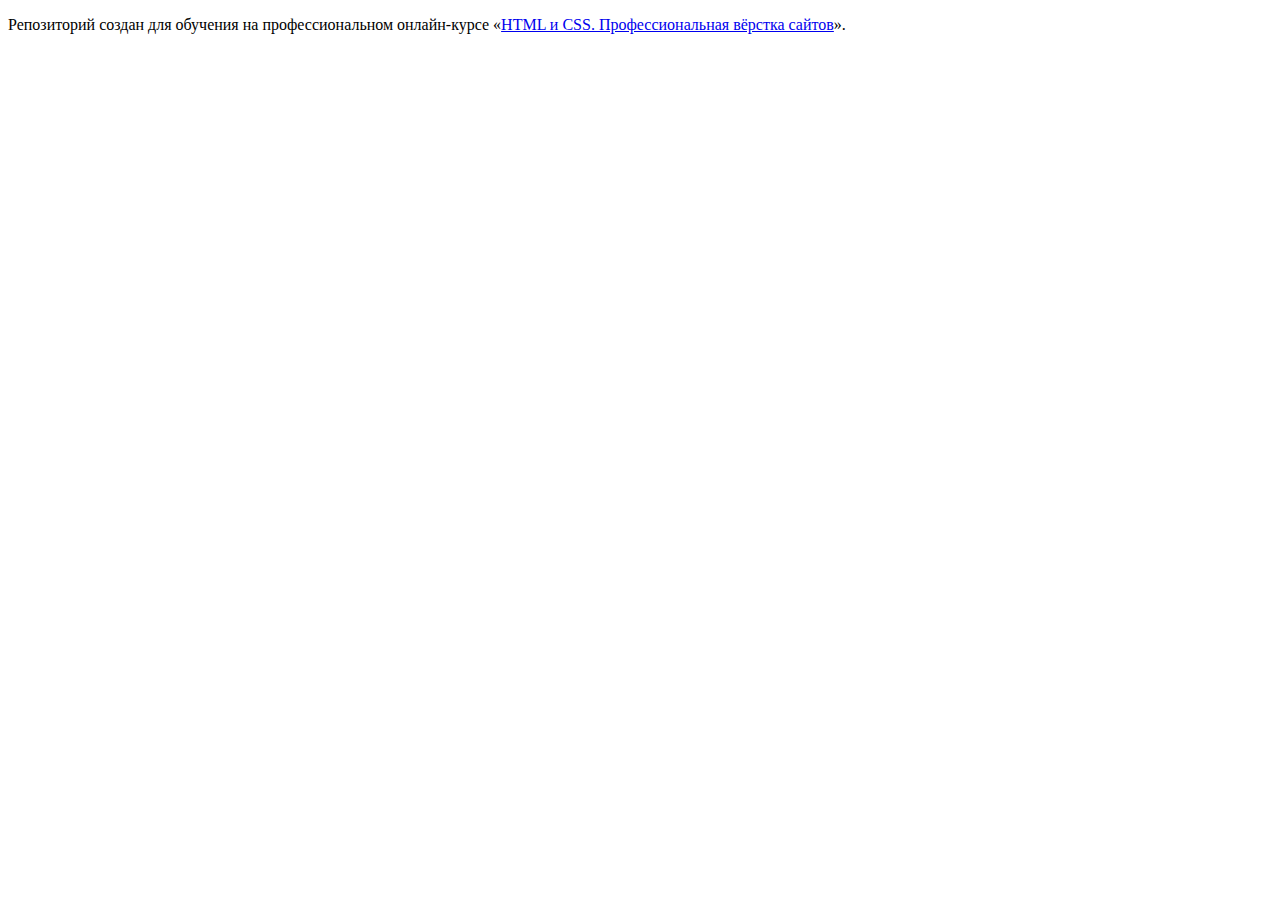
==== index.html @ 70599d22 ":hatching_chick:" ====
<!DOCTYPE html>
<html lang="ru">
  <head>
    <meta charset="utf-8">
    <title>HTML Academy: Техномарт</title>
  </head>
  <body>

    <p>Репозиторий создан для обучения на профессиональном онлайн‑курсе «<a href="https://htmlacademy.ru/intensive/htmlcss">HTML и CSS. Профессиональная вёрстка сайтов</a>».</p>

  </body>
</html>
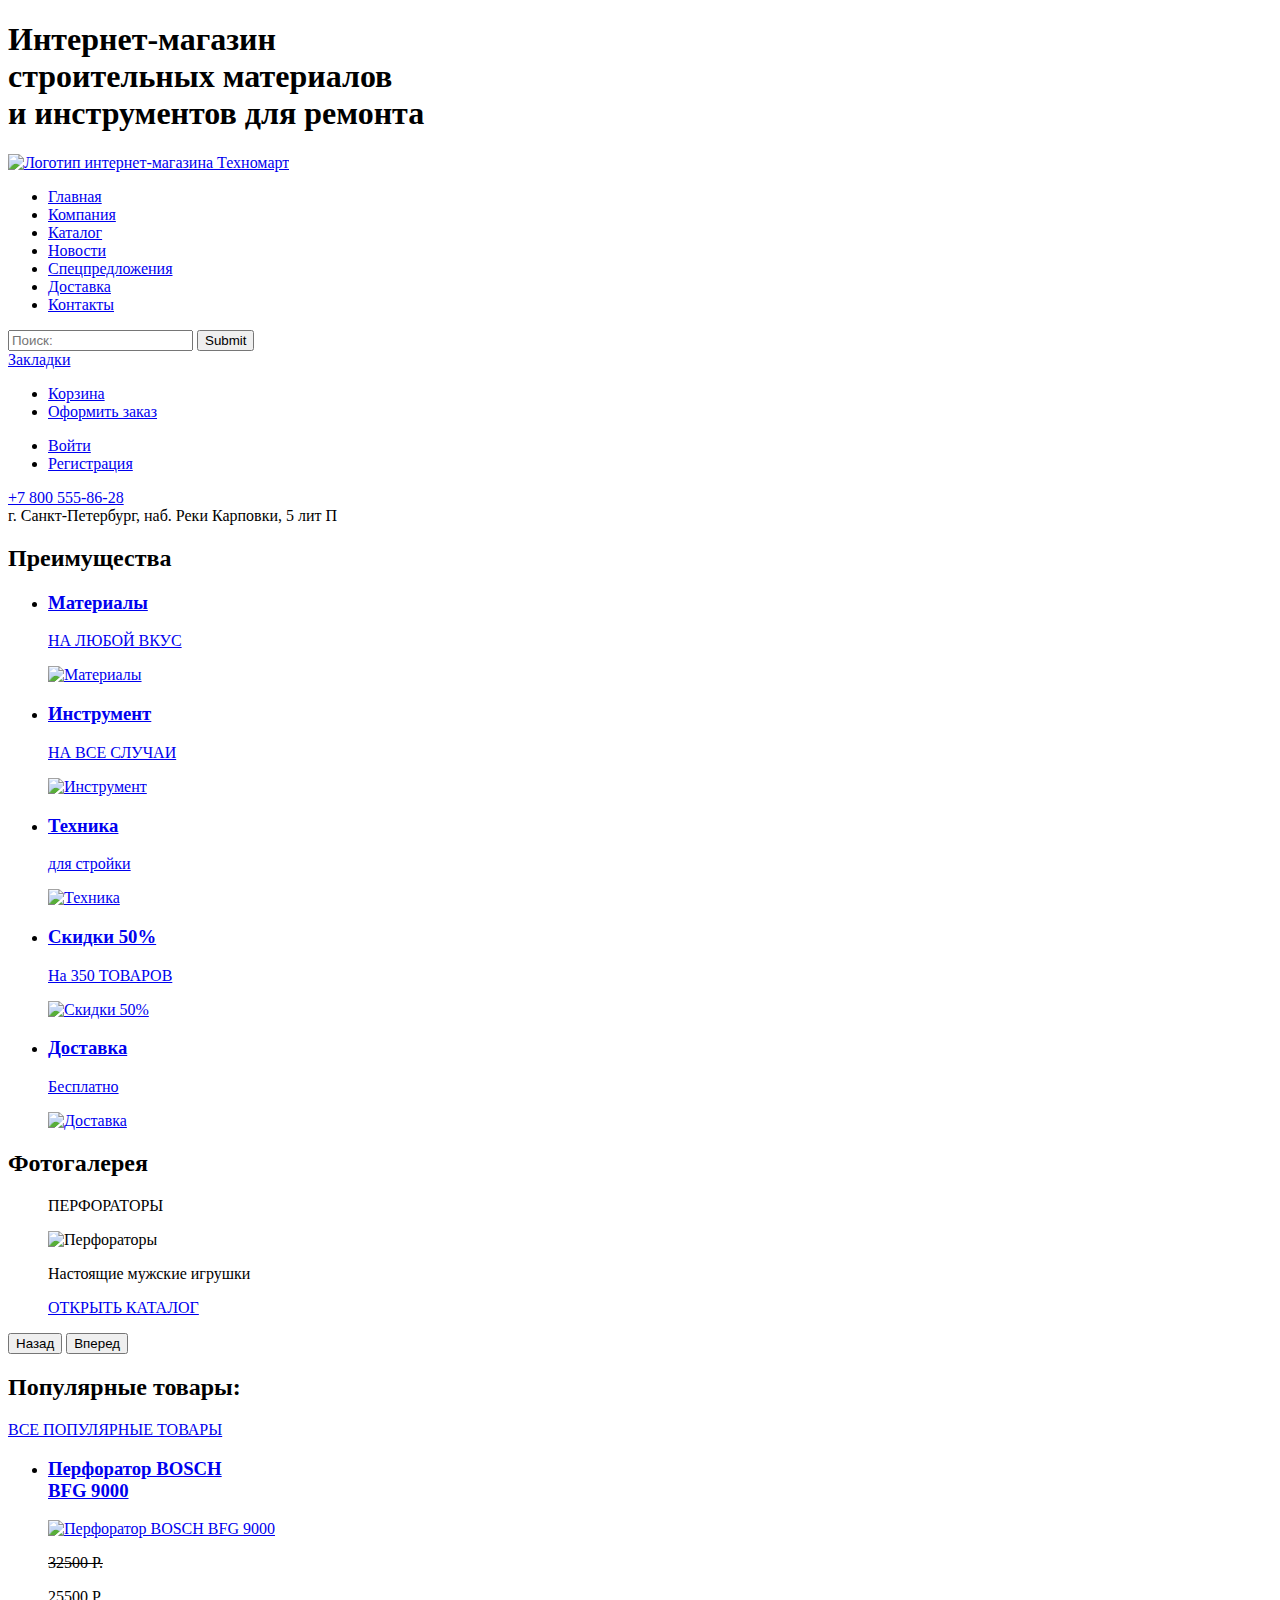
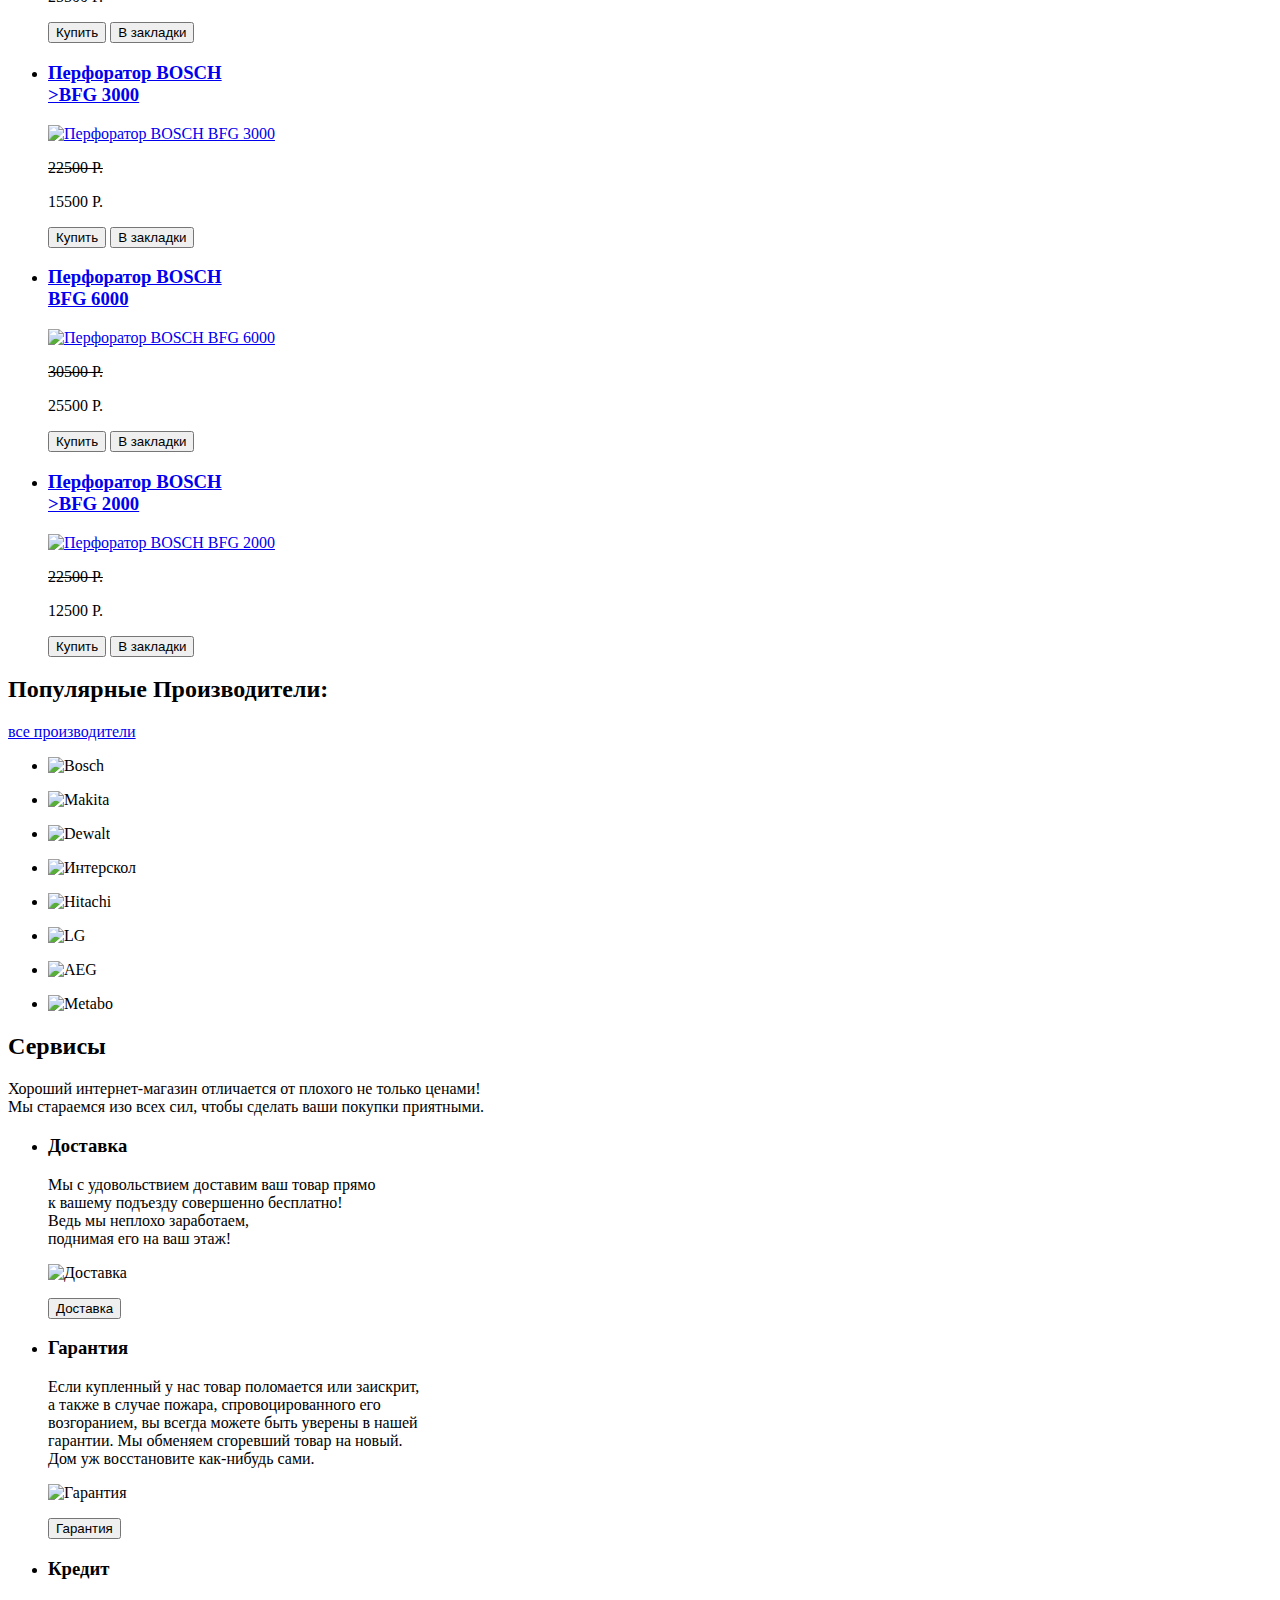
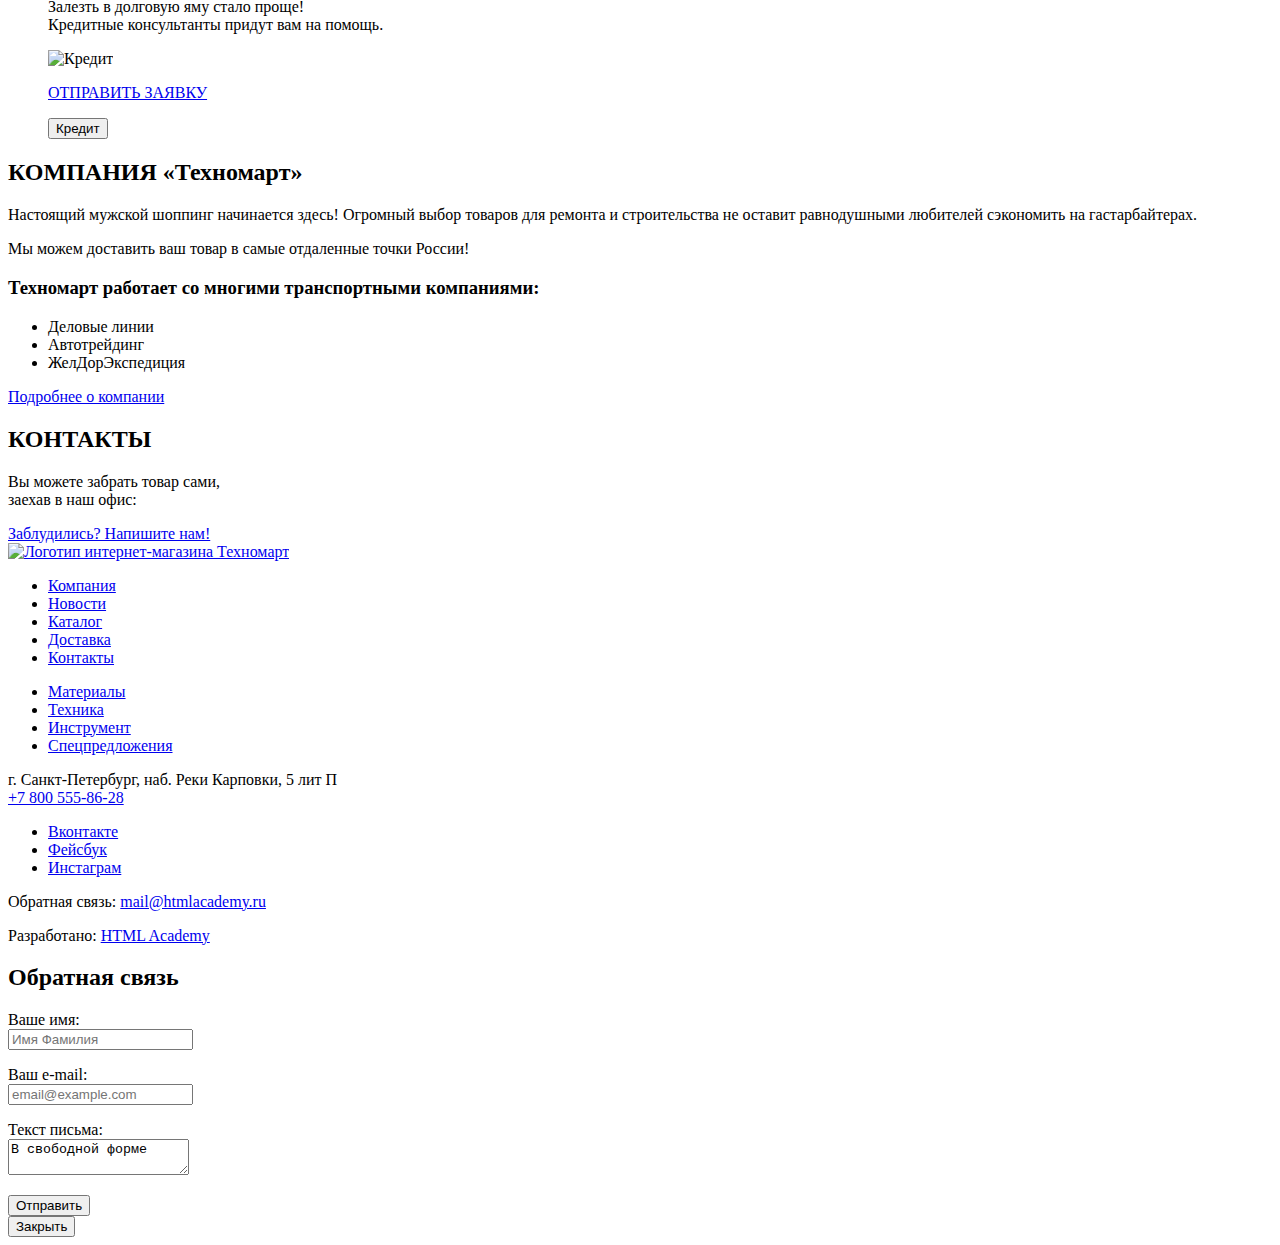
==== commit 5fffebe8: "Добавляет разметку страниц" ====
--- a/index.html
+++ b/index.html
@@ -2,11 +2,367 @@
 <html lang="ru">
   <head>
     <meta charset="utf-8">
-    <title>HTML Academy: Техномарт</title>
+    <title>Интернет-магазин Техномарт</title>
   </head>
   <body>
-
-    <p>Репозиторий создан для обучения на профессиональном онлайн‑курсе «<a href="https://htmlacademy.ru/intensive/htmlcss">HTML и CSS. Профессиональная вёрстка сайтов</a>».</p>
-
+    <header>
+      <h1>Интернет-магазин<br>
+        строительных материалов<br>
+        и инструментов для ремонта</h1>
+      <nav>
+        <a href="#">
+          <img src="https://via.placeholder.com/200x47" width="200" height="47" alt="Логотип интернет-магазина Техномарт">
+        </a>
+        <ul>
+          <li><a href="#">Главная</a></li>
+          <li><a href="#about">Компания</a></li>
+          <li><a href="catalog.html">Каталог</a></li>
+          <li><a href="blank.html">Новости</a></li>
+          <li><a href="blank.html">Спецпредложения</a></li>
+          <li><a href="blank.html">Доставка</a></li>
+          <li><a href="#contact">Контакты</a></li>
+        </ul>
+      </nav>
+      <form action="https://echo.htmlacademy.ru" method="POST">
+        <label for="search-main"></label>
+        <input id="search-main" type="search" name="search" placeholder="Поиск:">
+        <input name="search-bottom" type="submit">
+      </form>
+      <a href="blank.html">Закладки</a>
+      <ul>
+        <li><a href="blank.html">Корзина</a></li>
+        <li><a href="blank.html">Оформить заказ</a></li>
+      </ul>
+      <ul>
+        <li><a href="blank.html">Войти</a></li>
+        <li><a href="blank.html">Регистрация</a></li>
+      </ul>
+      <p>
+        <a href="tel:+78005558628">+7 800 555-86-28</a><br>
+        г. Санкт-Петербург, наб. Реки Карповки, 5 лит П
+      </p>
+    </header>
+    <main>
+      <section>
+        <h2>Преимущества</h2>
+        <ul>
+          <li>
+            <a href="blank.html">
+              <h3>Материалы</h3>
+            
+              <p>НА ЛЮБОЙ ВКУС</p>
+              <p>
+                <img src="https://via.placeholder.com/44x65" width="44" height="65" alt="Материалы">
+              </p>
+            </a>
+          </li>
+          <li>
+            <a href="blank.html">
+              <h3>Инструмент</h3>
+            
+              <p>НА ВСЕ СЛУЧАИ</p>
+              <p>
+                <img src="https://via.placeholder.com/75x61" width="75" height="61" alt="Инструмент">
+              </p>
+            </a>
+          </li>
+          <li>
+            <a href="blank.html">
+              <h3>Техника</h3>
+            
+              <p>для стройки</p>
+              <p>
+                <img src="https://via.placeholder.com/78x62" width="78" height="62" alt="Техника">
+              </p>
+            </a>
+          </li>
+          <li>
+            <a href="blank.html">
+              <h3>Скидки 50%</h3>
+            
+              <p>На 350 ТОВАРОВ</p>
+              <p>
+                <img src="https://via.placeholder.com/59x72" width="59" height="72" alt="Скидки 50%">
+              </p>
+            </a>
+          </li>
+          <li>
+            <a href="blank.html">
+              <h3>Доставка</h3>
+            
+              <p>Бесплатно</p>
+              <p>
+                <img src="https://via.placeholder.com/78x63" width="78" height="63" alt="Доставка">
+              </p>
+            </a>
+          </li>
+        </ul>
+      </section>
+      <section>
+        <h2>Фотогалерея</h2>
+        <figure>
+          <figcaption>ПЕРФОРАТОРЫ</figcaption>
+          <p><img src="https://via.placeholder.com/620x266" width="620" height="266" alt="Перфораторы"></p>
+          <p>Настоящие мужские игрушки</p>
+          <a href="catalog.html">ОТКРЫТЬ КАТАЛОГ</a>
+        </figure>
+        <button type="button">Назад</button>
+        <button type="button">Вперед</button>
+      </section>
+      <section>
+        <h2>Популярные товары:</h2>
+        <p>
+          <a href="blank.html">ВСЕ ПОПУЛЯРНЫЕ ТОВАРЫ</a>
+        </p>
+        <ul>
+          <li>
+            <a href="#">
+              <h3>Перфоратор BOSCH<br>BFG 9000</h3>
+              <p>
+                <img src="https://via.placeholder.com/184x164" width="184" height="164" alt="Перфоратор BOSCH BFG 9000">
+              </p>
+            </a>
+            <p>
+              <s>32500 Р.</s>
+            </p>
+            <p>
+              25500 Р.
+            </p>
+            <p>
+              <button type="button">Купить</button>
+              <button type="button">В закладки</button>
+            </p>
+          </li>
+          <li>
+            <a href="#">
+              <h3>Перфоратор BOSCH<br>>BFG 3000</h3>
+              <p>
+                <img src="https://via.placeholder.com/184x164" width="184" height="164" alt="Перфоратор BOSCH BFG 3000">
+              </p>
+            </a>
+            <p>
+              <s>22500 Р.</s>
+            </p>
+            <p>
+              15500 Р.
+            </p>
+            <p>
+              <button type="button">Купить</button>
+              <button type="button">В закладки</button>
+            </p>
+          </li><li>
+            <a href="#">
+              <h3>Перфоратор BOSCH<br>BFG 6000</h3>
+              <p>
+                <img src="https://via.placeholder.com/184x164" width="184" height="164" alt="Перфоратор BOSCH BFG 6000">
+              </p>
+            </a>
+            <p>
+              <s>30500 Р.</s>
+            </p>
+            <p>
+              25500 Р.
+            </p>
+            <p>
+              <button type="button">Купить</button>
+              <button type="button">В закладки</button>
+            </p>
+          </li><li>
+            <a href="#">
+              <h3>Перфоратор BOSCH<br>>BFG 2000</h3>
+              <p>
+                <img src="https://via.placeholder.com/184x164" width="184" height="164" alt="Перфоратор BOSCH BFG 2000">
+              </p>
+            </a>
+            <p>
+              <s>22500 Р.</s>
+            </p>
+            <p>
+              12500 Р.
+            </p>
+            <p>
+              <button type="button">Купить</button>
+              <button type="button">В закладки</button>
+            </p>
+          </li>
+        </ul>
+      </section>
+      <section>
+        <h2>Популярные Производители:</h2>
+        <p>
+          <a href="blank.html">все производители</a>
+        </p>
+        <ul>
+          <li>
+            <p>
+              <img src="https://via.placeholder.com/220x145" width="220" height="145" alt="Bosch">
+            </p>
+          </li>
+          <li>
+            <p>
+              <img src="https://via.placeholder.com/220x145" width="220" height="145" alt="Makita">
+            </p>
+          </li>
+          <li>
+            <p>
+              <img src="https://via.placeholder.com/220x145" width="220" height="145" alt="Dewalt">
+            </p>
+          </li>
+          <li>
+            <p>
+              <img src="https://via.placeholder.com/220x145" width="220" height="145" alt="Интерскол">
+            </p>
+          </li>
+          <li>
+            <p>
+              <img src="https://via.placeholder.com/220x145" width="220" height="145" alt="Hitachi">
+            </p>
+          </li>
+          <li>
+            <p>
+              <img src="https://via.placeholder.com/220x145" width="220" height="145" alt="LG">
+            </p>
+          </li>
+          <li>
+            <p>
+              <img src="https://via.placeholder.com/220x145" width="220" height="145" alt="AEG">
+            </p>
+          </li>
+          <li>
+            <p>
+              <img src="https://via.placeholder.com/220x145" width="220" height="145" alt="Metabo">
+            </p>
+          </li>
+        </ul>
+      </section>
+      <section>
+        <h2>Сервисы</h2>
+        <p>
+          Хороший интернет-магазин отличается от плохого не только ценами!<br>
+          Мы стараемся изо всех сил, чтобы сделать ваши покупки приятными.
+        </p>
+        <ul>
+          <li>
+            <h3>Доставка</h3>
+            <p>
+              Мы с удовольствием доставим ваш товар прямо<br>
+              к вашему подъезду совершенно бесплатно!<br>
+              Ведь мы неплохо заработаем,<br>
+              поднимая его на ваш этаж!
+            </p>
+            <p>
+              <img src="https://via.placeholder.com/468x261" width="468" height="261" alt="Доставка">
+            </p>
+            <button type="button">Доставка</button>
+          </li>
+          <li>
+            <h3>Гарантия</h3>
+            <p>
+              Если купленный у нас товар поломается или заискрит,<br>
+              а также в случае пожара, спровоцированного его<br>
+              возгоранием, вы всегда можете быть уверены в нашей<br>
+              гарантии. Мы обменяем сгоревший товар на новый.<br>
+              Дом уж восстановите как-нибудь сами.
+            </p>
+            <p>
+              <img src="https://via.placeholder.com/389x283" width="389" height="283" alt="Гарантия">
+            </p>
+            <button type="button">Гарантия</button>
+          </li>
+          <li>
+            <h3>Кредит</h3>
+            <p>
+              Залезть в долговую яму стало проще!<br>
+              Кредитные консультанты придут вам на помощь.
+            </p>
+            <p>
+              <img src="https://via.placeholder.com/465x285" width="465" height="285" alt="Кредит">
+            </p>
+            <p>
+              <a href="blank.html">ОТПРАВИТЬ ЗАЯВКУ</a>
+            </p>
+            <button type="button">Кредит</button>
+          </li>
+        </ul>
+      </section>
+        <section>
+          <h2 id="about">КОМПАНИЯ «Техномарт»</h2>
+          <p>
+            Настоящий мужской шоппинг начинается здесь! Огромный выбор товаров для ремонта и строительства не оставит равнодушными любителей сэкономить на гастарбайтерах.
+          </p>
+          <p>
+            Мы можем доставить ваш товар в самые отдаленные точки России!
+          </p>
+          <h3>Техномарт работает со многими транспортными компаниями:</h3>
+          <ul>
+            <li>Деловые линии</li>
+            <li>Автотрейдинг</li>
+            <li>ЖелДорЭкспедиция</li>
+          </ul>
+          <a href="blank.html">Подробнее о компании</a>
+        </section>
+        <section>
+          <h2 id="contact">КОНТАКТЫ</h2>
+          <p>
+            Вы можете забрать товар сами,<br>
+            заехав в наш офис:
+          </p>
+          <a href="blank.html">Заблудились? Напишите нам!</a>
+        </section>
+    </main>
+    <footer>
+      <a href="#">
+        <img src="https://via.placeholder.com/220x68" width="220" height="68" alt="Логотип интернет-магазина Техномарт">
+      </a>
+      <ul>
+        <li><a href="#about">Компания</a></li>
+        <li><a href="blank.html">Новости</a></li>
+        <li><a href="catalog.html">Каталог</a></li>
+        <li><a href="#contact">Доставка</a></li>
+        <li><a href="blank.html">Контакты</a></li>
+      </ul>
+      <ul>
+        <li><a href="blank.html">Материалы</a></li>
+        <li><a href="blank.html">Техника</a></li>
+        <li><a href="blank.html">Инструмент</a></li>
+        <li><a href="blank.html">Спецпредложения</a></li>
+      </ul>
+      <p>
+        г. Санкт-Петербург, наб. Реки Карповки, 5 лит П<br>
+        <a href="tel:+78005558628">+7 800 555-86-28</a>
+      </p>
+      <ul>
+          <li><a href="blank.html">Вконтакте</a></li>
+          <li><a href="blank.html">Фейсбук</a></li>
+          <li><a href="blank.html">Инстаграм</a></li>
+      </ul>
+      <p>
+        Обратная связь:
+        <a href="mailto:mail@htmlacademy.ru">mail@htmlacademy.ru</a>
+      </p>
+      <p>
+        Разработано:
+        <a href="https://htmlacademy.ru">HTML Academy</a>
+      </p>
+    </footer>
+    <section>
+      <h2>Обратная связь</h2>
+      <form action="https://echo.htmlacademy.ru" method="POST">
+        <p>
+          <label for="name-field">Ваше имя:</label><br>
+          <input type="text" name="name" id="name-field" placeholder="Имя Фамилия">
+        </p>
+        <p>
+          <label for="email-field">Ваш e-mail:</label><br>
+          <input type="email" name="email" id="email-field" placeholder="email@example.com">
+        </p>
+        <p>
+          <label for="text-field">Текст письма:</label><br>
+          <textarea id="text-field" name="text">В свободной форме</textarea>
+        </p> 
+        <input type="submit" value="Отправить">
+      </form>
+      <button type="button">Закрыть</button>
+    </section>
   </body>
 </html>
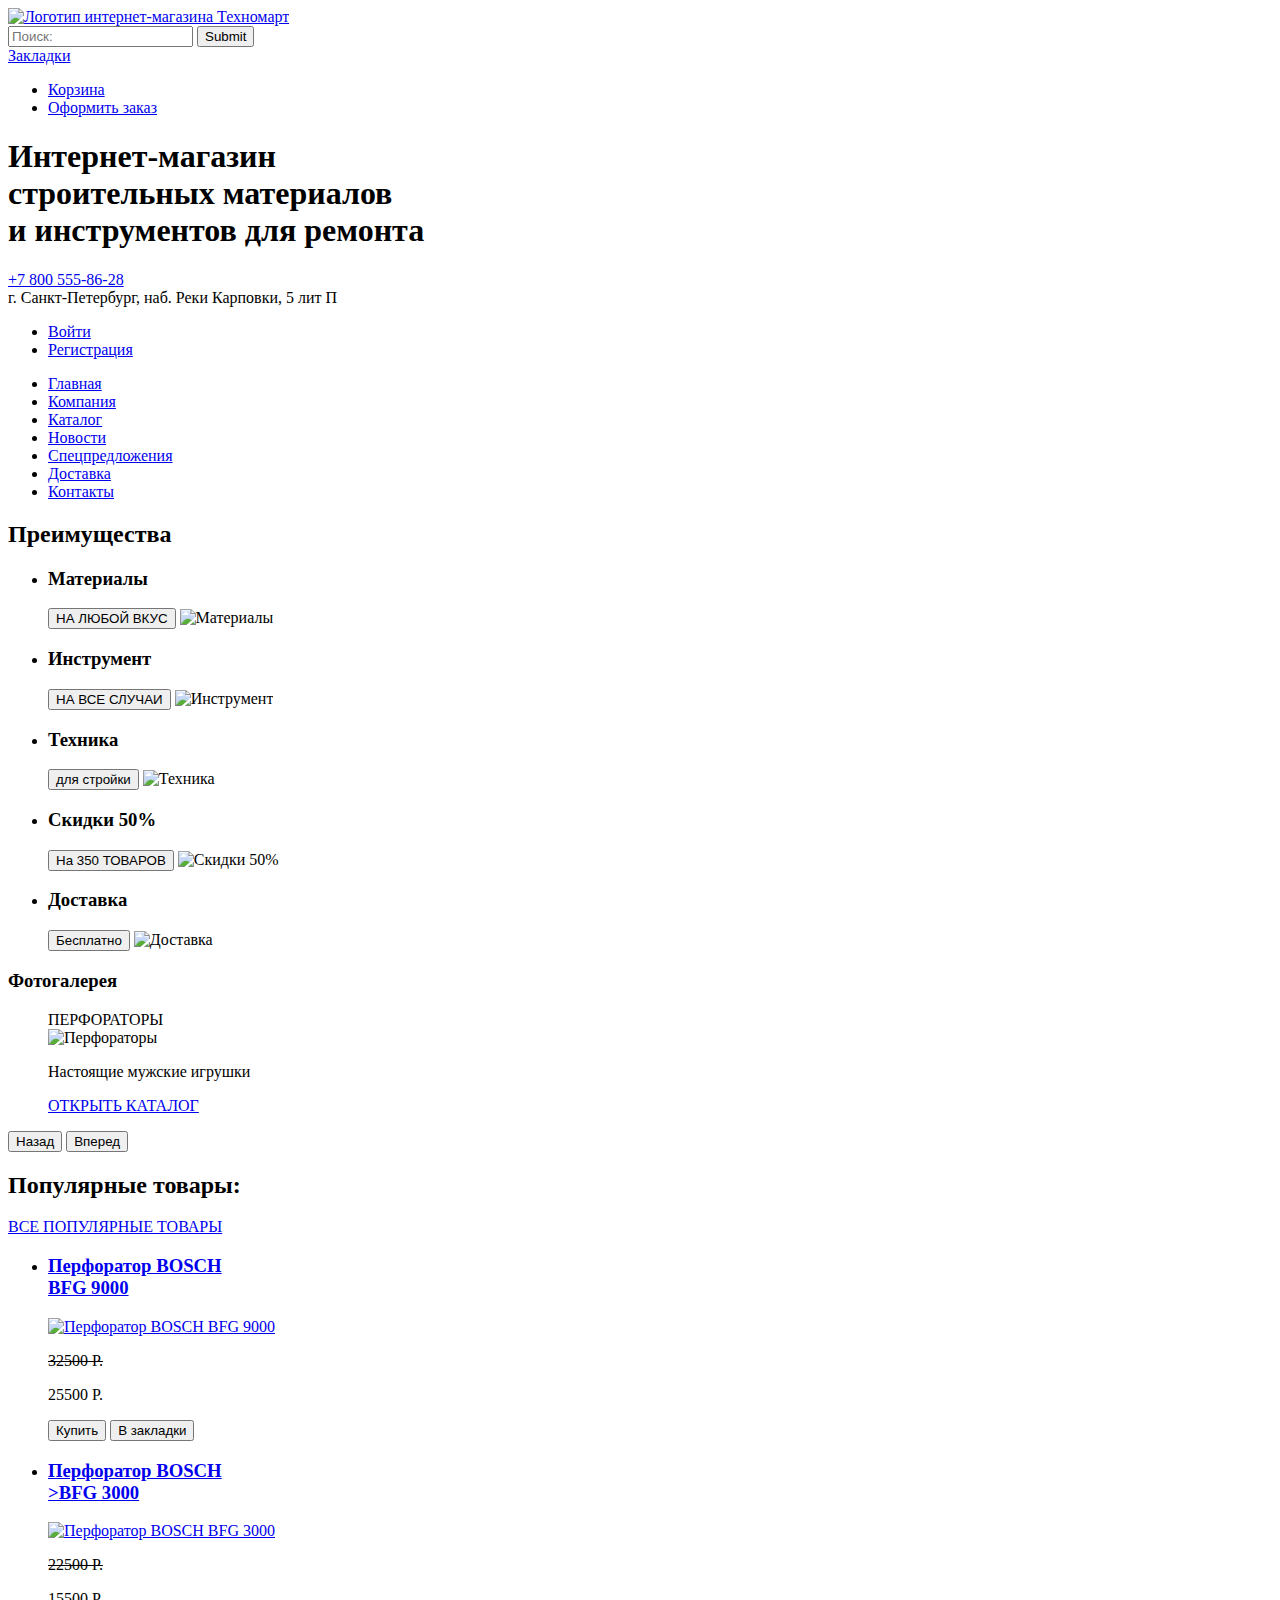
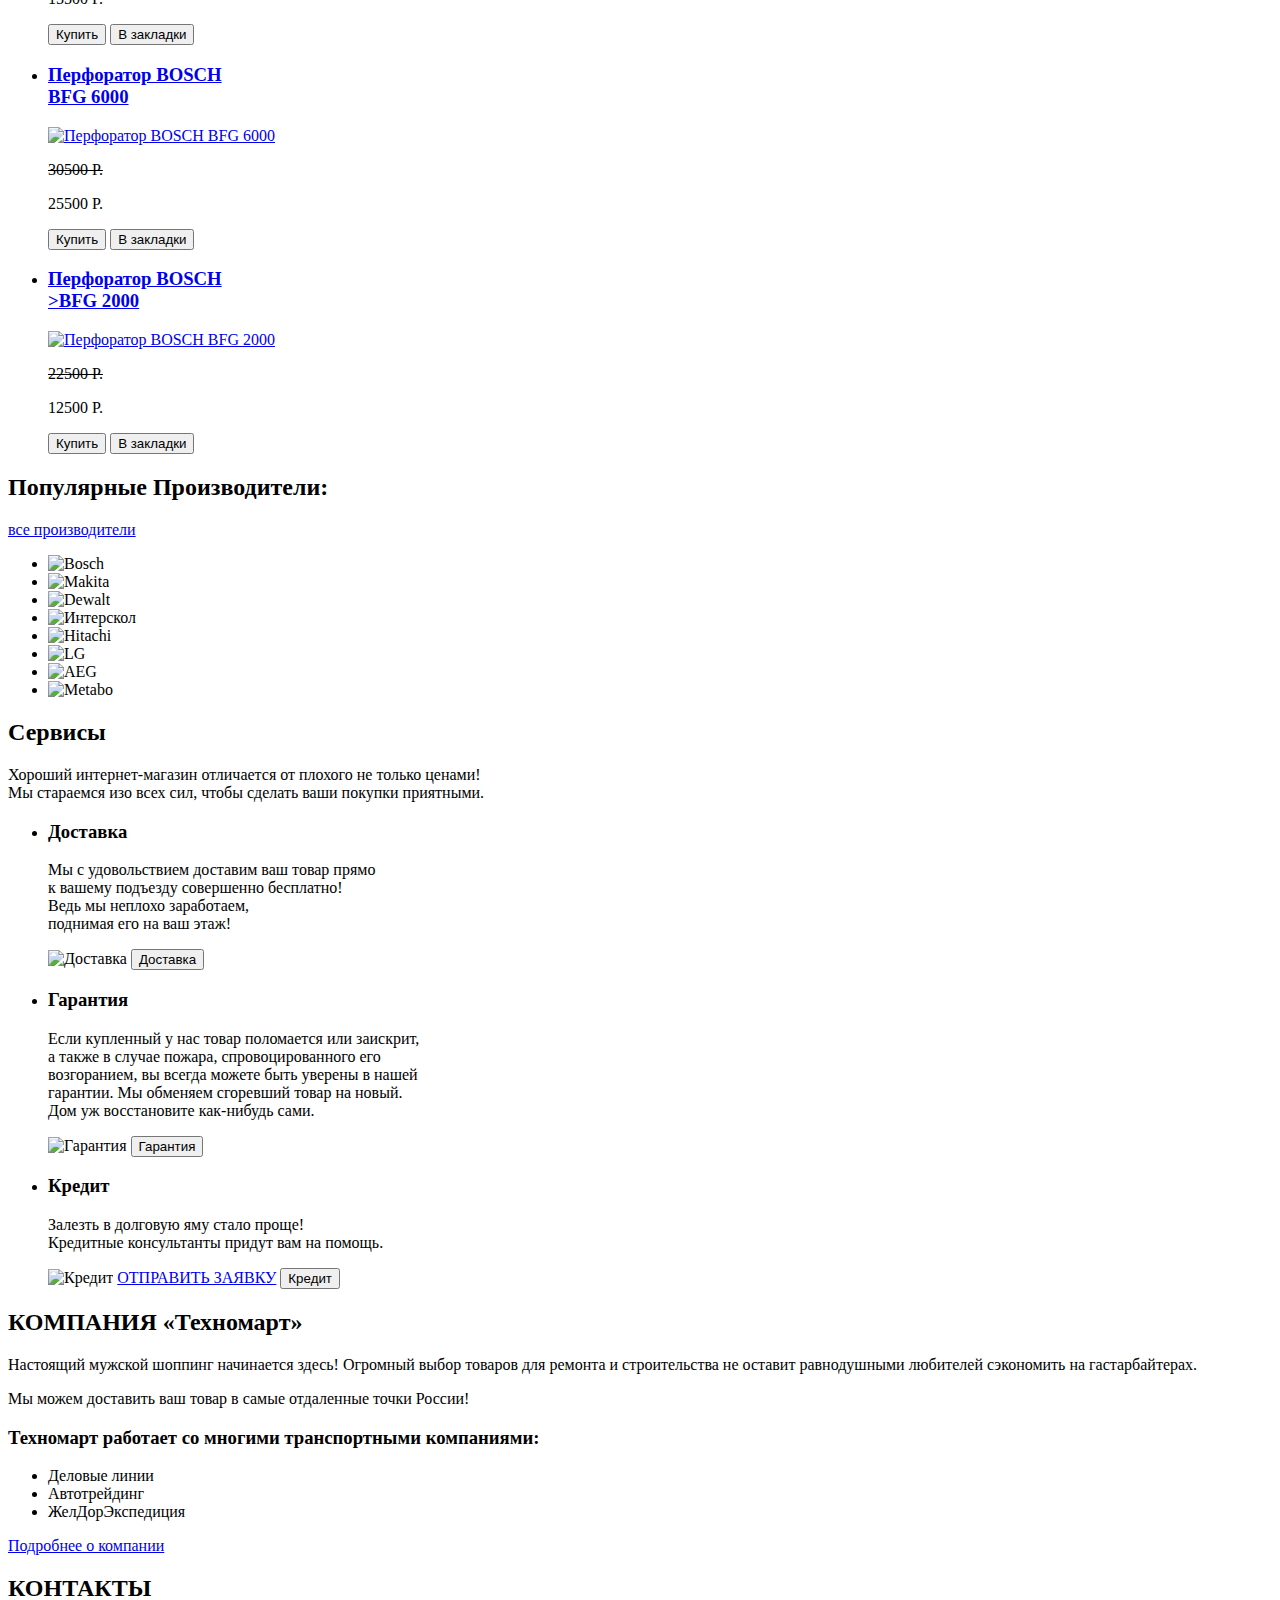
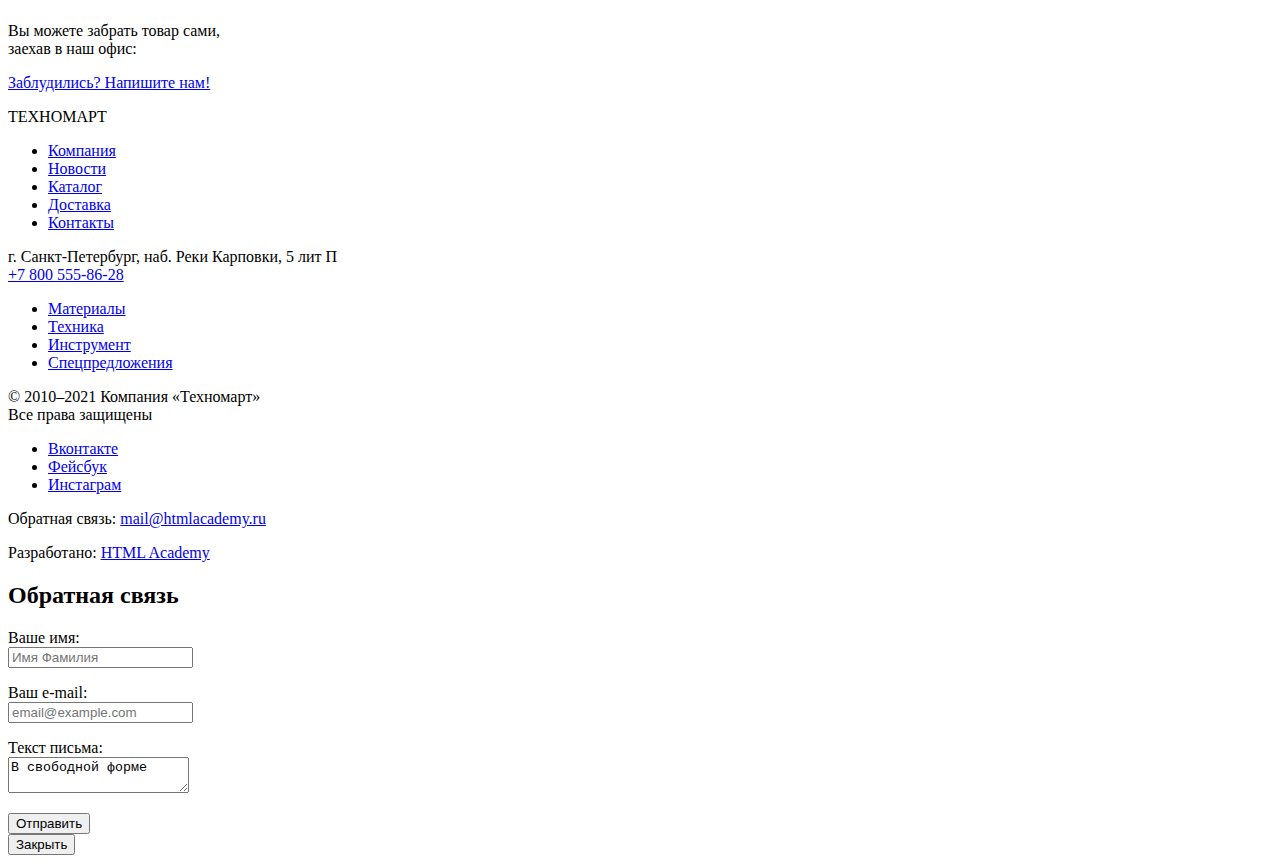
==== commit 2bb067e8: "Исправляет ошибки разметки" ====
--- a/index.html
+++ b/index.html
@@ -6,13 +6,32 @@
   </head>
   <body>
     <header>
+      <a href="#">
+        <img src="https://via.placeholder.com/200x47" width="200" height="47" alt="Логотип интернет-магазина Техномарт">
+      </a>
+      <form action="https://echo.htmlacademy.ru" method="POST">
+        <label for="search-main"></label>
+        <input id="search-main" type="search" name="search" placeholder="Поиск:">
+        <input name="search-bottom" type="submit">
+      </form>
+      <a href="blank.html">Закладки</a>
+      <ul>
+        <li><a href="blank.html">Корзина</a></li>
+        <li><a href="blank.html">Оформить заказ</a></li>
+      </ul>
       <h1>Интернет-магазин<br>
         строительных материалов<br>
-        и инструментов для ремонта</h1>
+        и инструментов для ремонта
+      </h1>
+      <p>
+        <a href="tel:+78005558628">+7 800 555-86-28</a><br>
+        г. Санкт-Петербург, наб. Реки Карповки, 5 лит П
+      </p>
+      <ul>
+        <li><a href="blank.html">Войти</a></li>
+        <li><a href="blank.html">Регистрация</a></li>
+      </ul>
       <nav>
-        <a href="#">
-          <img src="https://via.placeholder.com/200x47" width="200" height="47" alt="Логотип интернет-магазина Техномарт">
-        </a>
         <ul>
           <li><a href="#">Главная</a></li>
           <li><a href="#about">Компания</a></li>
@@ -23,86 +42,41 @@
           <li><a href="#contact">Контакты</a></li>
         </ul>
       </nav>
-      <form action="https://echo.htmlacademy.ru" method="POST">
-        <label for="search-main"></label>
-        <input id="search-main" type="search" name="search" placeholder="Поиск:">
-        <input name="search-bottom" type="submit">
-      </form>
-      <a href="blank.html">Закладки</a>
-      <ul>
-        <li><a href="blank.html">Корзина</a></li>
-        <li><a href="blank.html">Оформить заказ</a></li>
-      </ul>
-      <ul>
-        <li><a href="blank.html">Войти</a></li>
-        <li><a href="blank.html">Регистрация</a></li>
-      </ul>
-      <p>
-        <a href="tel:+78005558628">+7 800 555-86-28</a><br>
-        г. Санкт-Петербург, наб. Реки Карповки, 5 лит П
-      </p>
     </header>
     <main>
       <section>
         <h2>Преимущества</h2>
         <ul>
           <li>
-            <a href="blank.html">
-              <h3>Материалы</h3>
-            
-              <p>НА ЛЮБОЙ ВКУС</p>
-              <p>
-                <img src="https://via.placeholder.com/44x65" width="44" height="65" alt="Материалы">
-              </p>
-            </a>
-          </li>
-          <li>
-            <a href="blank.html">
-              <h3>Инструмент</h3>
-            
-              <p>НА ВСЕ СЛУЧАИ</p>
-              <p>
-                <img src="https://via.placeholder.com/75x61" width="75" height="61" alt="Инструмент">
-              </p>
-            </a>
-          </li>
-          <li>
-            <a href="blank.html">
-              <h3>Техника</h3>
-            
-              <p>для стройки</p>
-              <p>
-                <img src="https://via.placeholder.com/78x62" width="78" height="62" alt="Техника">
-              </p>
-            </a>
-          </li>
-          <li>
-            <a href="blank.html">
-              <h3>Скидки 50%</h3>
-            
-              <p>На 350 ТОВАРОВ</p>
-              <p>
-                <img src="https://via.placeholder.com/59x72" width="59" height="72" alt="Скидки 50%">
-              </p>
-            </a>
-          </li>
-          <li>
-            <a href="blank.html">
-              <h3>Доставка</h3>
-            
-              <p>Бесплатно</p>
-              <p>
-                <img src="https://via.placeholder.com/78x63" width="78" height="63" alt="Доставка">
-              </p>
-            </a>
-          </li>
-        </ul>
-      </section>
-      <section>
-        <h2>Фотогалерея</h2>
+            <h3>Материалы</h3>
+            <button type="button">НА ЛЮБОЙ ВКУС</button> 
+            <img src="https://via.placeholder.com/44x65" width="44" height="65" alt="Материалы">
+          </li>
+          <li>
+            <h3>Инструмент</h3>
+            <button type="button">НА ВСЕ СЛУЧАИ</button> 
+            <img src="https://via.placeholder.com/75x61" width="75" height="61" alt="Инструмент">
+          </li>
+          <li>
+            <h3>Техника</h3>
+            <button type="button">для стройки</button> 
+            <img src="https://via.placeholder.com/78x62" width="78" height="62" alt="Техника">
+          </li>
+          <li>
+            <h3>Скидки 50%</h3>
+            <button type="button">На 350 ТОВАРОВ</button> 
+            <img src="https://via.placeholder.com/59x72" width="59" height="78" alt="Скидки 50%">
+          </li>
+          <li>
+            <h3>Доставка</h3>
+            <button type="button">Бесплатно</button> 
+            <img src="https://via.placeholder.com/78x63" width="78" height="63" alt="Доставка">
+          </li>
+        </ul>
+        <h3>Фотогалерея</h3>
         <figure>
           <figcaption>ПЕРФОРАТОРЫ</figcaption>
-          <p><img src="https://via.placeholder.com/620x266" width="620" height="266" alt="Перфораторы"></p>
+          <img src="https://via.placeholder.com/620x266" width="620" height="266" alt="Перфораторы">
           <p>Настоящие мужские игрушки</p>
           <a href="catalog.html">ОТКРЫТЬ КАТАЛОГ</a>
         </figure>
@@ -111,16 +85,12 @@
       </section>
       <section>
         <h2>Популярные товары:</h2>
-        <p>
           <a href="blank.html">ВСЕ ПОПУЛЯРНЫЕ ТОВАРЫ</a>
-        </p>
         <ul>
           <li>
             <a href="#">
               <h3>Перфоратор BOSCH<br>BFG 9000</h3>
-              <p>
                 <img src="https://via.placeholder.com/184x164" width="184" height="164" alt="Перфоратор BOSCH BFG 9000">
-              </p>
             </a>
             <p>
               <s>32500 Р.</s>
@@ -128,17 +98,13 @@
             <p>
               25500 Р.
             </p>
-            <p>
               <button type="button">Купить</button>
               <button type="button">В закладки</button>
-            </p>
           </li>
           <li>
             <a href="#">
               <h3>Перфоратор BOSCH<br>>BFG 3000</h3>
-              <p>
                 <img src="https://via.placeholder.com/184x164" width="184" height="164" alt="Перфоратор BOSCH BFG 3000">
-              </p>
             </a>
             <p>
               <s>22500 Р.</s>
@@ -146,16 +112,13 @@
             <p>
               15500 Р.
             </p>
-            <p>
               <button type="button">Купить</button>
               <button type="button">В закладки</button>
-            </p>
-          </li><li>
+          </li>
+          <li>
             <a href="#">
               <h3>Перфоратор BOSCH<br>BFG 6000</h3>
-              <p>
                 <img src="https://via.placeholder.com/184x164" width="184" height="164" alt="Перфоратор BOSCH BFG 6000">
-              </p>
             </a>
             <p>
               <s>30500 Р.</s>
@@ -163,16 +126,13 @@
             <p>
               25500 Р.
             </p>
-            <p>
               <button type="button">Купить</button>
               <button type="button">В закладки</button>
-            </p>
-          </li><li>
+          </li>
+          <li>
             <a href="#">
               <h3>Перфоратор BOSCH<br>>BFG 2000</h3>
-              <p>
-                <img src="https://via.placeholder.com/184x164" width="184" height="164" alt="Перфоратор BOSCH BFG 2000">
-              </p>
+              <img src="https://via.placeholder.com/184x164" width="184" height="164" alt="Перфоратор BOSCH BFG 2000">
             </a>
             <p>
               <s>22500 Р.</s>
@@ -180,58 +140,38 @@
             <p>
               12500 Р.
             </p>
-            <p>
-              <button type="button">Купить</button>
-              <button type="button">В закладки</button>
-            </p>
+            <button type="button">Купить</button>
+            <button type="button">В закладки</button>
           </li>
         </ul>
       </section>
       <section>
         <h2>Популярные Производители:</h2>
-        <p>
-          <a href="blank.html">все производители</a>
-        </p>
-        <ul>
-          <li>
-            <p>
-              <img src="https://via.placeholder.com/220x145" width="220" height="145" alt="Bosch">
-            </p>
-          </li>
-          <li>
-            <p>
-              <img src="https://via.placeholder.com/220x145" width="220" height="145" alt="Makita">
-            </p>
-          </li>
-          <li>
-            <p>
-              <img src="https://via.placeholder.com/220x145" width="220" height="145" alt="Dewalt">
-            </p>
-          </li>
-          <li>
-            <p>
-              <img src="https://via.placeholder.com/220x145" width="220" height="145" alt="Интерскол">
-            </p>
-          </li>
-          <li>
-            <p>
-              <img src="https://via.placeholder.com/220x145" width="220" height="145" alt="Hitachi">
-            </p>
-          </li>
-          <li>
-            <p>
-              <img src="https://via.placeholder.com/220x145" width="220" height="145" alt="LG">
-            </p>
-          </li>
-          <li>
-            <p>
-              <img src="https://via.placeholder.com/220x145" width="220" height="145" alt="AEG">
-            </p>
-          </li>
-          <li>
-            <p>
-              <img src="https://via.placeholder.com/220x145" width="220" height="145" alt="Metabo">
-            </p>
+        <a href="blank.html">все производители</a>
+        <ul>
+          <li>
+            <img src="https://via.placeholder.com/220x145" width="220" height="145" alt="Bosch">
+          </li>
+          <li>
+            <img src="https://via.placeholder.com/220x145" width="220" height="145" alt="Makita">
+          </li>
+          <li>
+            <img src="https://via.placeholder.com/220x145" width="220" height="145" alt="Dewalt">
+          </li>
+          <li>
+            <img src="https://via.placeholder.com/220x145" width="220" height="145" alt="Интерскол">
+          </li>
+          <li>
+            <img src="https://via.placeholder.com/220x145" width="220" height="145" alt="Hitachi">
+          </li>
+          <li>
+            <img src="https://via.placeholder.com/220x145" width="220" height="145" alt="LG">
+          </li>
+          <li>
+            <img src="https://via.placeholder.com/220x145" width="220" height="145" alt="AEG">
+          </li>
+          <li>
+            <img src="https://via.placeholder.com/220x145" width="220" height="145" alt="Metabo">
           </li>
         </ul>
       </section>
@@ -250,9 +190,7 @@
               Ведь мы неплохо заработаем,<br>
               поднимая его на ваш этаж!
             </p>
-            <p>
-              <img src="https://via.placeholder.com/468x261" width="468" height="261" alt="Доставка">
-            </p>
+            <img src="https://via.placeholder.com/468x261" width="468" height="261" alt="Доставка">
             <button type="button">Доставка</button>
           </li>
           <li>
@@ -264,9 +202,7 @@
               гарантии. Мы обменяем сгоревший товар на новый.<br>
               Дом уж восстановите как-нибудь сами.
             </p>
-            <p>
-              <img src="https://via.placeholder.com/389x283" width="389" height="283" alt="Гарантия">
-            </p>
+            <img src="https://via.placeholder.com/389x283" width="389" height="283" alt="Гарантия">
             <button type="button">Гарантия</button>
           </li>
           <li>
@@ -275,12 +211,8 @@
               Залезть в долговую яму стало проще!<br>
               Кредитные консультанты придут вам на помощь.
             </p>
-            <p>
-              <img src="https://via.placeholder.com/465x285" width="465" height="285" alt="Кредит">
-            </p>
-            <p>
-              <a href="blank.html">ОТПРАВИТЬ ЗАЯВКУ</a>
-            </p>
+            <img src="https://via.placeholder.com/465x285" width="465" height="285" alt="Кредит">
+            <a href="blank.html">ОТПРАВИТЬ ЗАЯВКУ</a>
             <button type="button">Кредит</button>
           </li>
         </ul>
@@ -311,9 +243,7 @@
         </section>
     </main>
     <footer>
-      <a href="#">
-        <img src="https://via.placeholder.com/220x68" width="220" height="68" alt="Логотип интернет-магазина Техномарт">
-      </a>
+      <P>ТЕХНОМАРТ</P>
       <ul>
         <li><a href="#about">Компания</a></li>
         <li><a href="blank.html">Новости</a></li>
@@ -321,16 +251,20 @@
         <li><a href="#contact">Доставка</a></li>
         <li><a href="blank.html">Контакты</a></li>
       </ul>
+      <p>
+        г. Санкт-Петербург, наб. Реки Карповки, 5 лит П<br>
+        <a href="tel:+78005558628">+7 800 555-86-28</a>
+      </p>
       <ul>
         <li><a href="blank.html">Материалы</a></li>
         <li><a href="blank.html">Техника</a></li>
         <li><a href="blank.html">Инструмент</a></li>
         <li><a href="blank.html">Спецпредложения</a></li>
       </ul>
-      <p>
-        г. Санкт-Петербург, наб. Реки Карповки, 5 лит П<br>
-        <a href="tel:+78005558628">+7 800 555-86-28</a>
-      </p>
+      <P>
+        © 2010–2021 Компания «Техномарт»<br>
+        Все права защищены
+      </P>
       <ul>
           <li><a href="blank.html">Вконтакте</a></li>
           <li><a href="blank.html">Фейсбук</a></li>
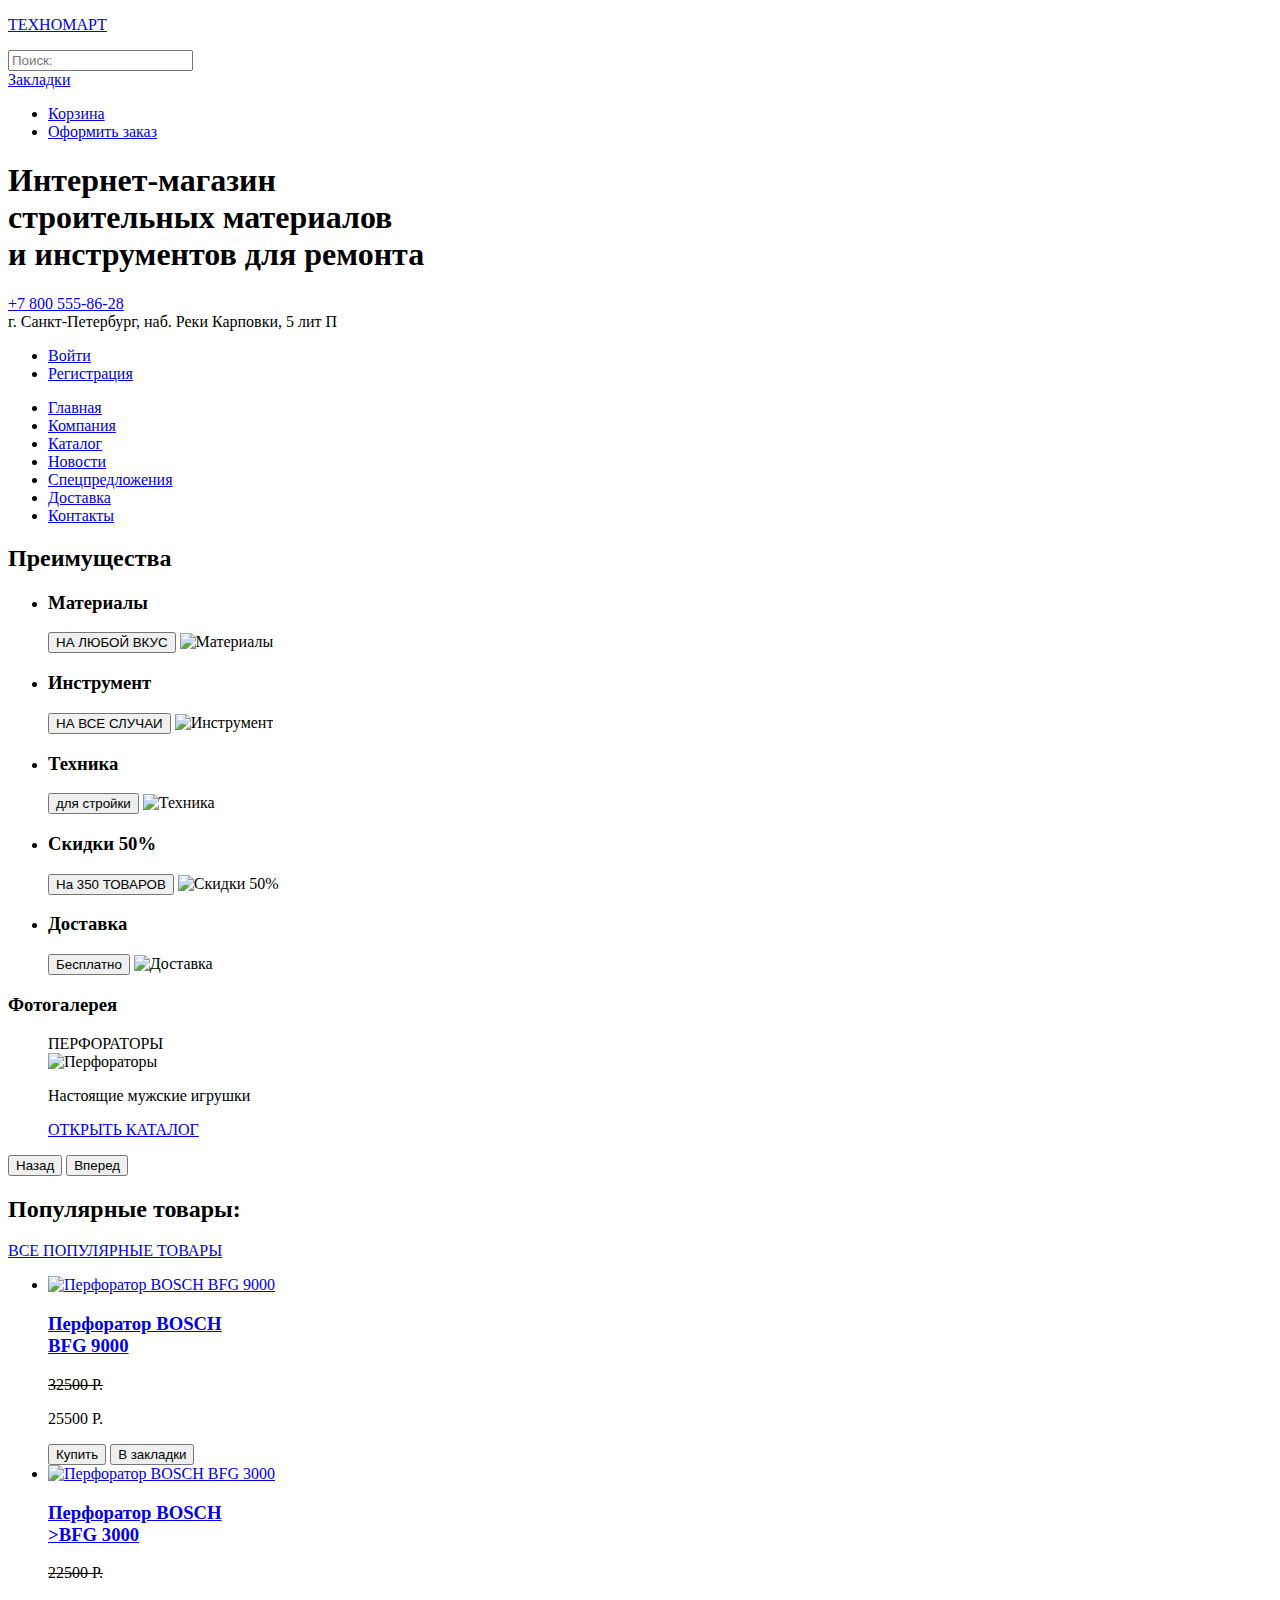
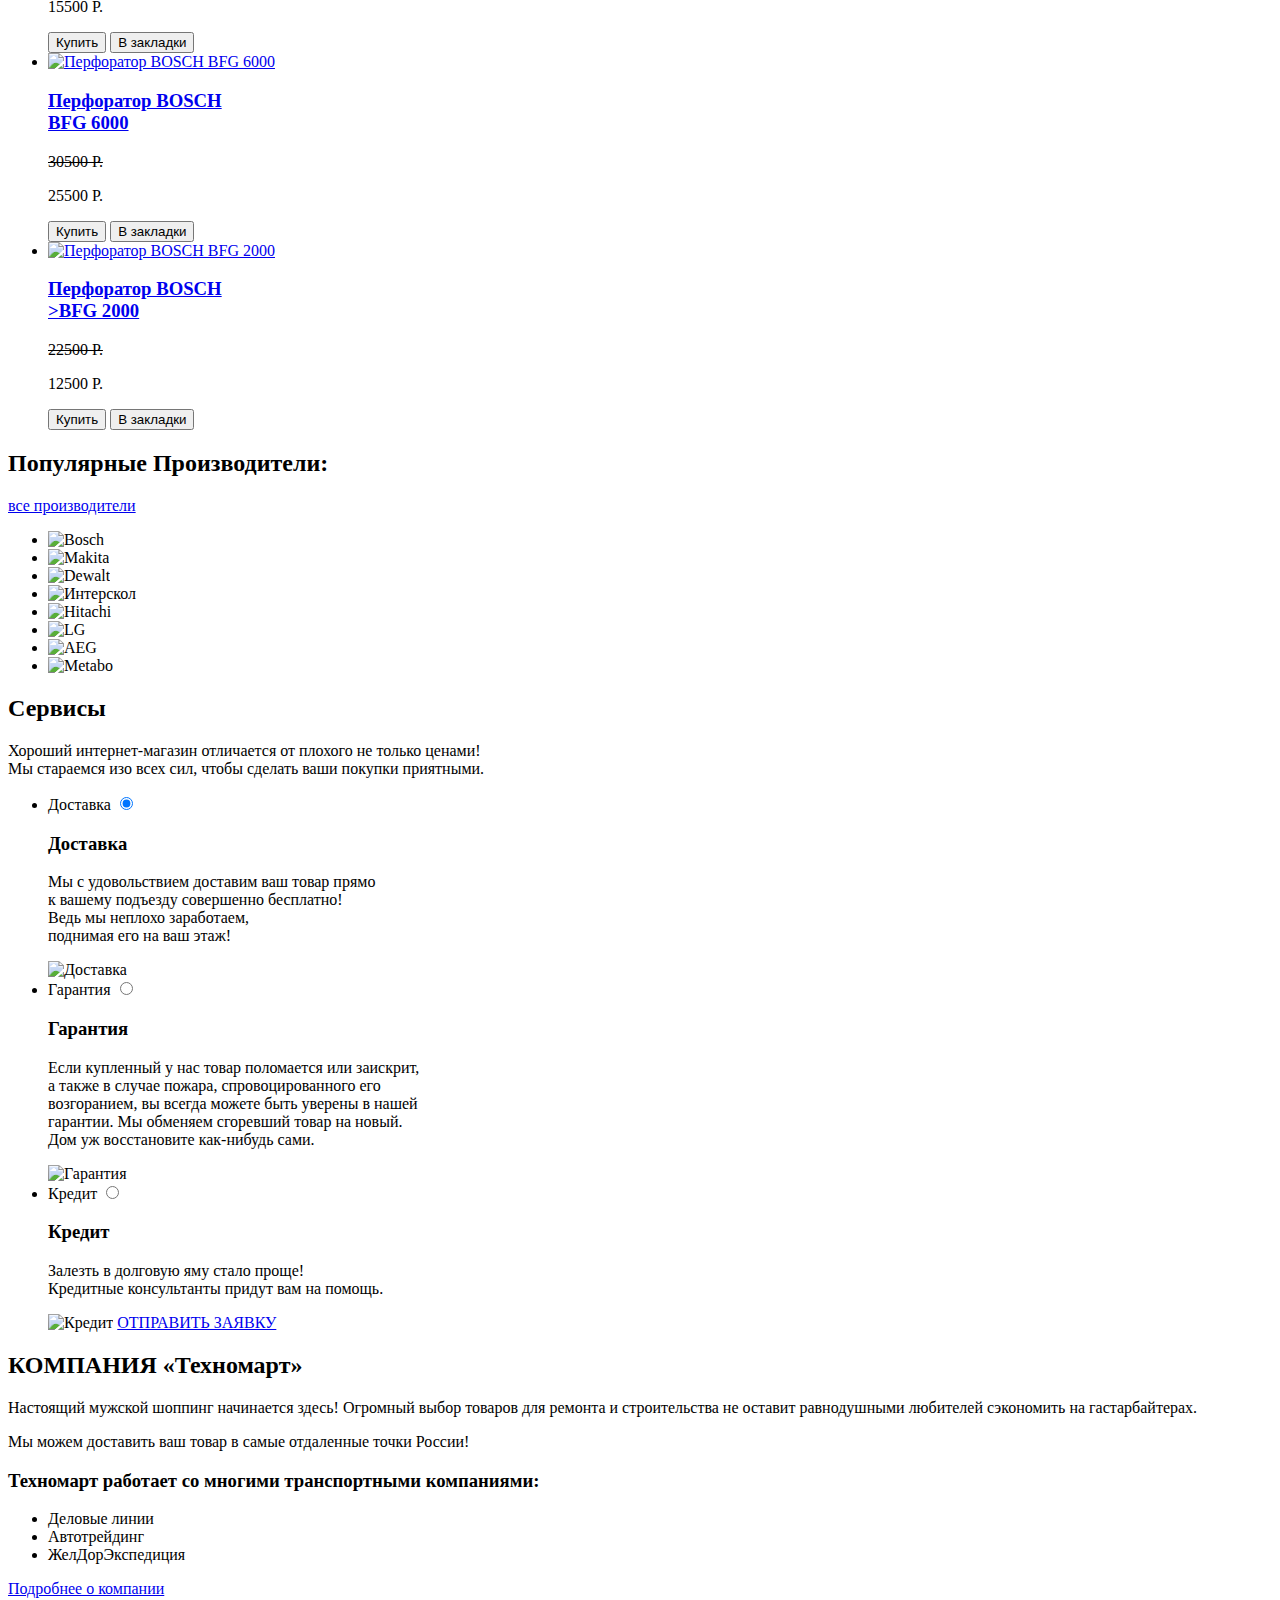
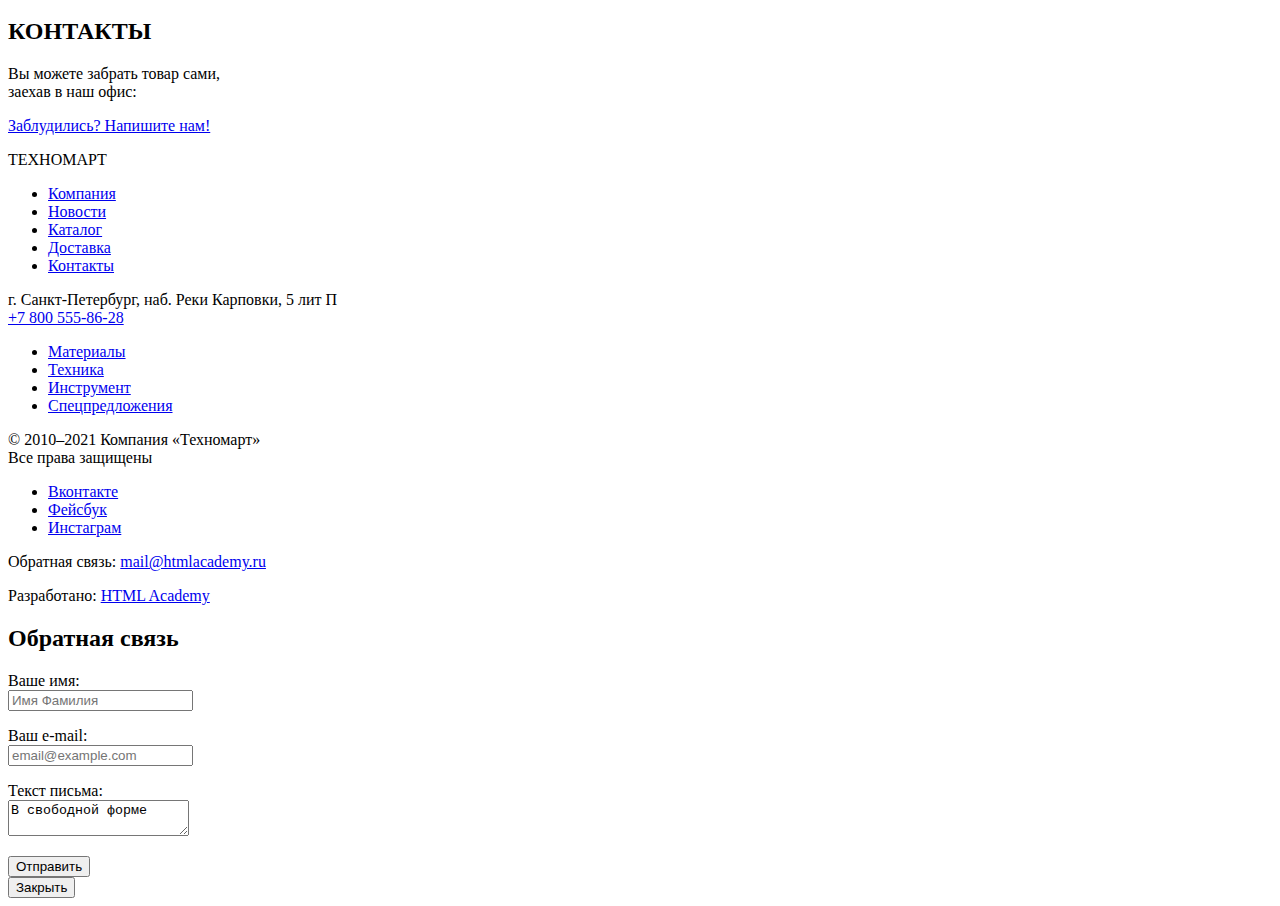
==== commit 676f5eda: "Разметка страницы каталога" ====
--- a/index.html
+++ b/index.html
@@ -7,12 +7,11 @@
   <body>
     <header>
       <a href="#">
-        <img src="https://via.placeholder.com/200x47" width="200" height="47" alt="Логотип интернет-магазина Техномарт">
+        <P>ТЕХНОМАРТ</P>
       </a>
       <form action="https://echo.htmlacademy.ru" method="POST">
         <label for="search-main"></label>
         <input id="search-main" type="search" name="search" placeholder="Поиск:">
-        <input name="search-bottom" type="submit">
       </form>
       <a href="blank.html">Закладки</a>
       <ul>
@@ -62,6 +61,8 @@
             <button type="button">для стройки</button> 
             <img src="https://via.placeholder.com/78x62" width="78" height="62" alt="Техника">
           </li>
+        </ul>
+        <ul>
           <li>
             <h3>Скидки 50%</h3>
             <button type="button">На 350 ТОВАРОВ</button> 
@@ -84,13 +85,15 @@
         <button type="button">Вперед</button>
       </section>
       <section>
+        <div>
         <h2>Популярные товары:</h2>
           <a href="blank.html">ВСЕ ПОПУЛЯРНЫЕ ТОВАРЫ</a>
+        </div>
         <ul>
           <li>
             <a href="#">
-              <h3>Перфоратор BOSCH<br>BFG 9000</h3>
                 <img src="https://via.placeholder.com/184x164" width="184" height="164" alt="Перфоратор BOSCH BFG 9000">
+                <h3>Перфоратор BOSCH<br>BFG 9000</h3>
             </a>
             <p>
               <s>32500 Р.</s>
@@ -103,8 +106,8 @@
           </li>
           <li>
             <a href="#">
-              <h3>Перфоратор BOSCH<br>>BFG 3000</h3>
                 <img src="https://via.placeholder.com/184x164" width="184" height="164" alt="Перфоратор BOSCH BFG 3000">
+                <h3>Перфоратор BOSCH<br>>BFG 3000</h3>
             </a>
             <p>
               <s>22500 Р.</s>
@@ -117,8 +120,8 @@
           </li>
           <li>
             <a href="#">
+                <img src="https://via.placeholder.com/184x164" width="184" height="164" alt="Перфоратор BOSCH BFG 6000">
               <h3>Перфоратор BOSCH<br>BFG 6000</h3>
-                <img src="https://via.placeholder.com/184x164" width="184" height="164" alt="Перфоратор BOSCH BFG 6000">
             </a>
             <p>
               <s>30500 Р.</s>
@@ -131,8 +134,8 @@
           </li>
           <li>
             <a href="#">
+              <img src="https://via.placeholder.com/184x164" width="184" height="164" alt="Перфоратор BOSCH BFG 2000">
               <h3>Перфоратор BOSCH<br>>BFG 2000</h3>
-              <img src="https://via.placeholder.com/184x164" width="184" height="164" alt="Перфоратор BOSCH BFG 2000">
             </a>
             <p>
               <s>22500 Р.</s>
@@ -146,8 +149,10 @@
         </ul>
       </section>
       <section>
+        <div>
         <h2>Популярные Производители:</h2>
         <a href="blank.html">все производители</a>
+        </div>
         <ul>
           <li>
             <img src="https://via.placeholder.com/220x145" width="220" height="145" alt="Bosch">
@@ -181,8 +186,11 @@
           Хороший интернет-магазин отличается от плохого не только ценами!<br>
           Мы стараемся изо всех сил, чтобы сделать ваши покупки приятными.
         </p>
-        <ul>
-          <li>
+        <form action="https://echo.htmlacademy.ru" method="POST">
+        <ul>
+          <li>
+            <label for="dilvery-name">Доставка</label>
+            <input id="dilvery-name" type="radio" checked>
             <h3>Доставка</h3>
             <p>
               Мы с удовольствием доставим ваш товар прямо<br>
@@ -191,9 +199,10 @@
               поднимая его на ваш этаж!
             </p>
             <img src="https://via.placeholder.com/468x261" width="468" height="261" alt="Доставка">
-            <button type="button">Доставка</button>
-          </li>
-          <li>
+          </li>
+          <li>
+            <label for="guarantee-name">Гарантия</label>
+            <input id="guarantee-name" type="radio">
             <h3>Гарантия</h3>
             <p>
               Если купленный у нас товар поломается или заискрит,<br>
@@ -203,9 +212,10 @@
               Дом уж восстановите как-нибудь сами.
             </p>
             <img src="https://via.placeholder.com/389x283" width="389" height="283" alt="Гарантия">
-            <button type="button">Гарантия</button>
-          </li>
-          <li>
+          </li>
+          <li>
+            <label for="credits-name">Кредит</label>
+            <input id="credits-name" type="radio">
             <h3>Кредит</h3>
             <p>
               Залезть в долговую яму стало проще!<br>
@@ -213,9 +223,9 @@
             </p>
             <img src="https://via.placeholder.com/465x285" width="465" height="285" alt="Кредит">
             <a href="blank.html">ОТПРАВИТЬ ЗАЯВКУ</a>
-            <button type="button">Кредит</button>
-          </li>
-        </ul>
+          </li>
+        </ul>
+      </form>
       </section>
         <section>
           <h2 id="about">КОМПАНИЯ «Техномарт»</h2>
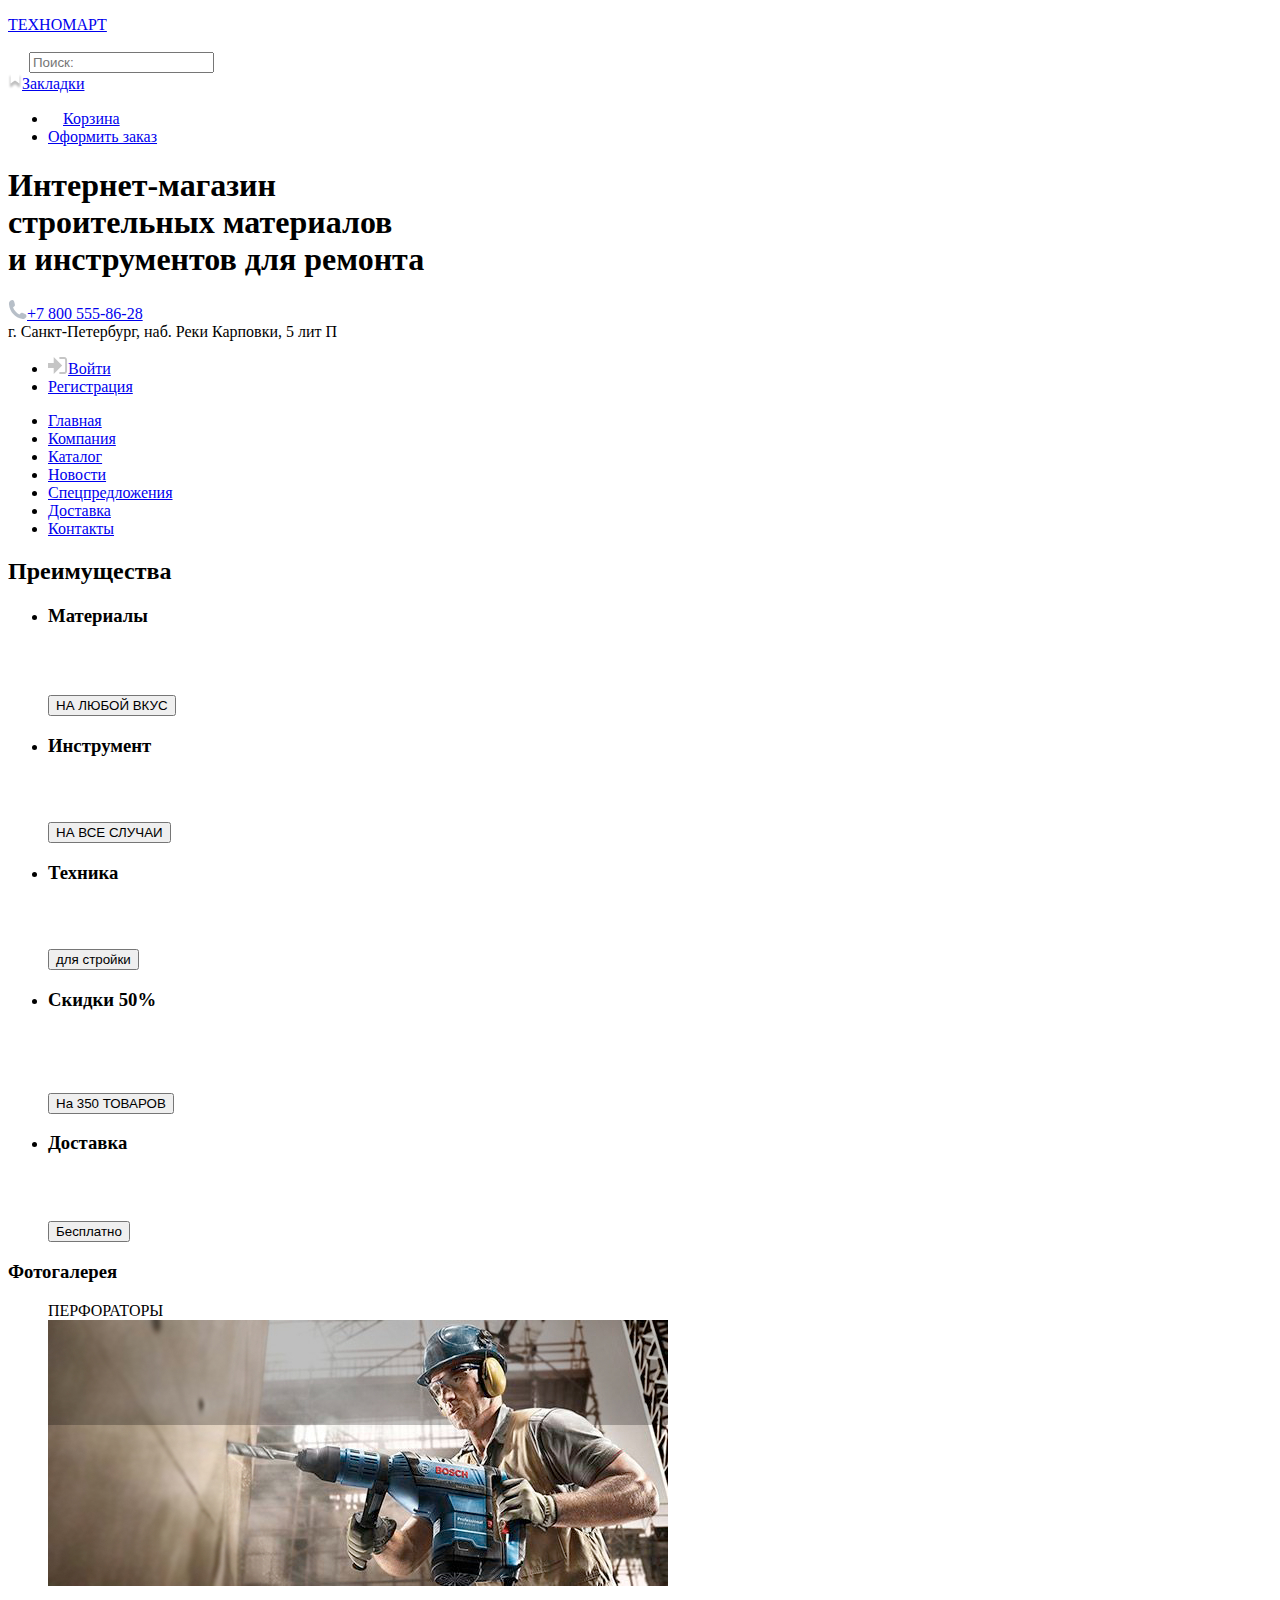
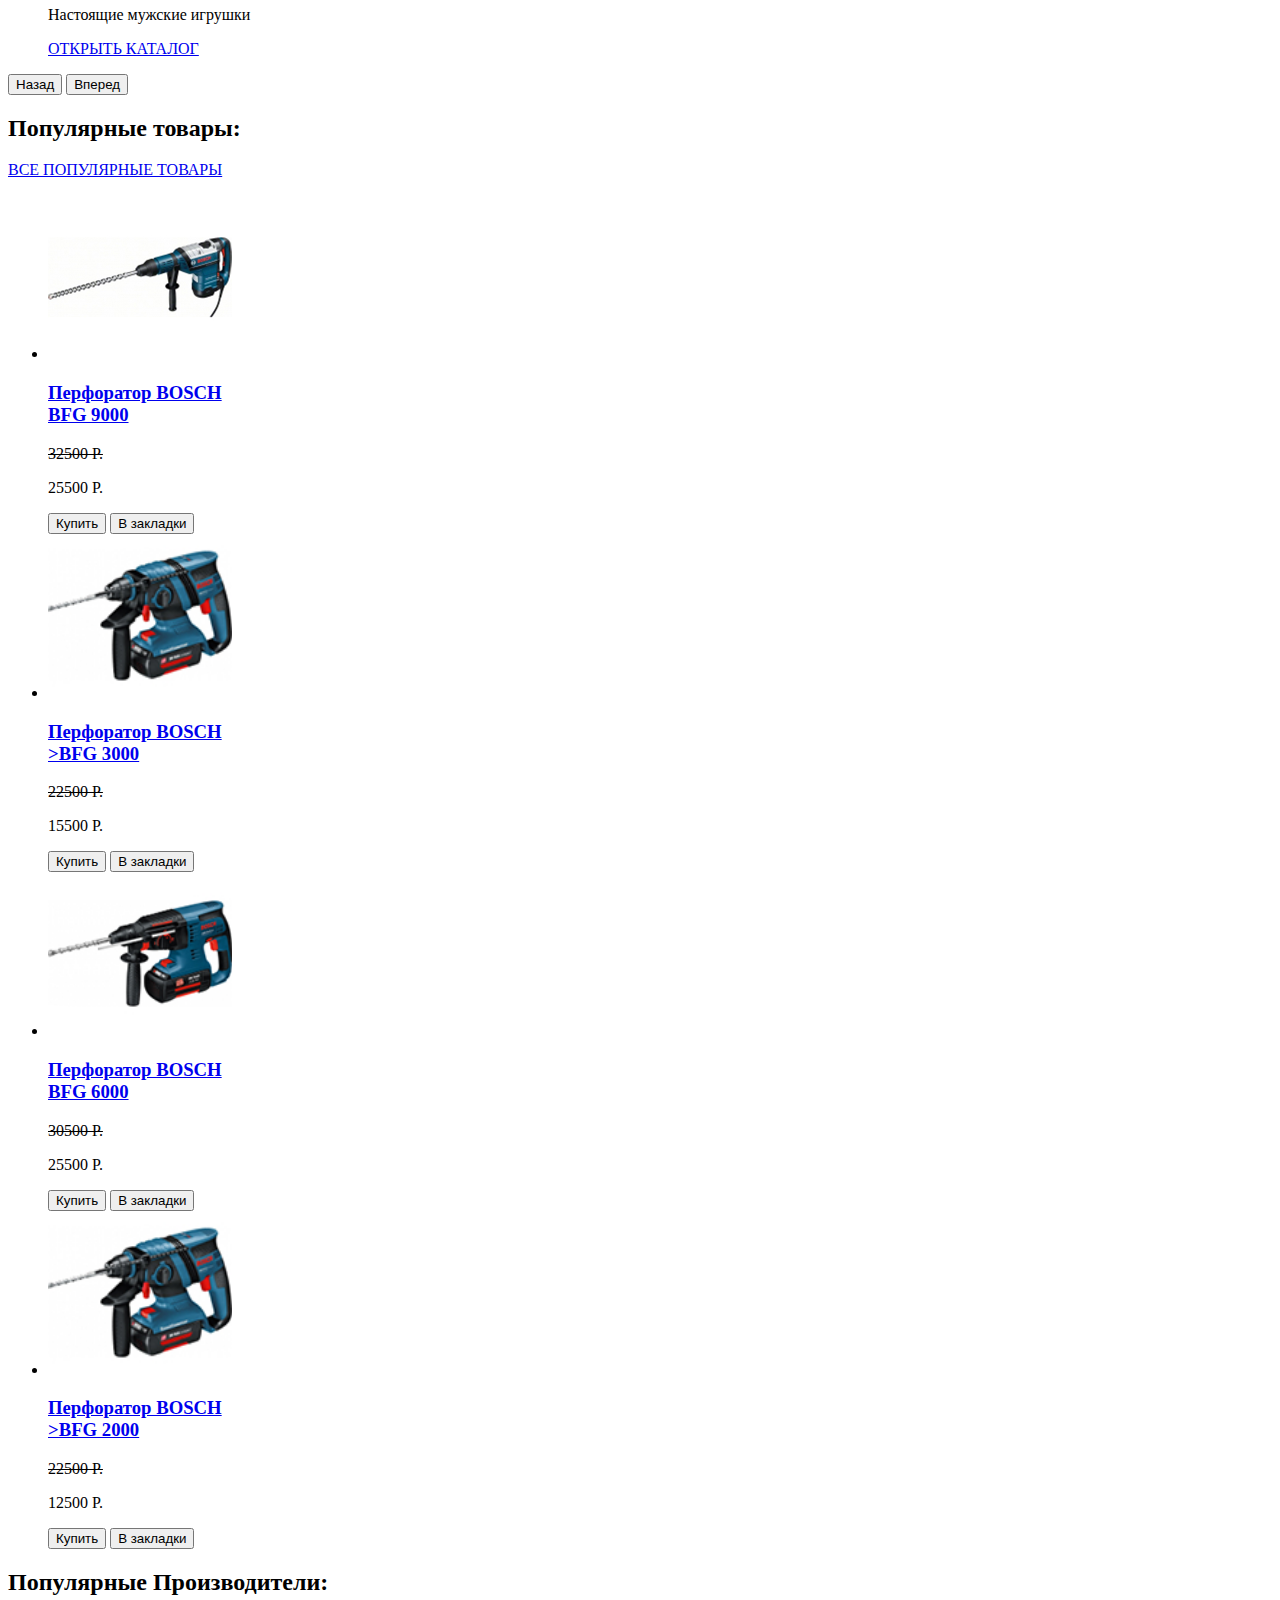
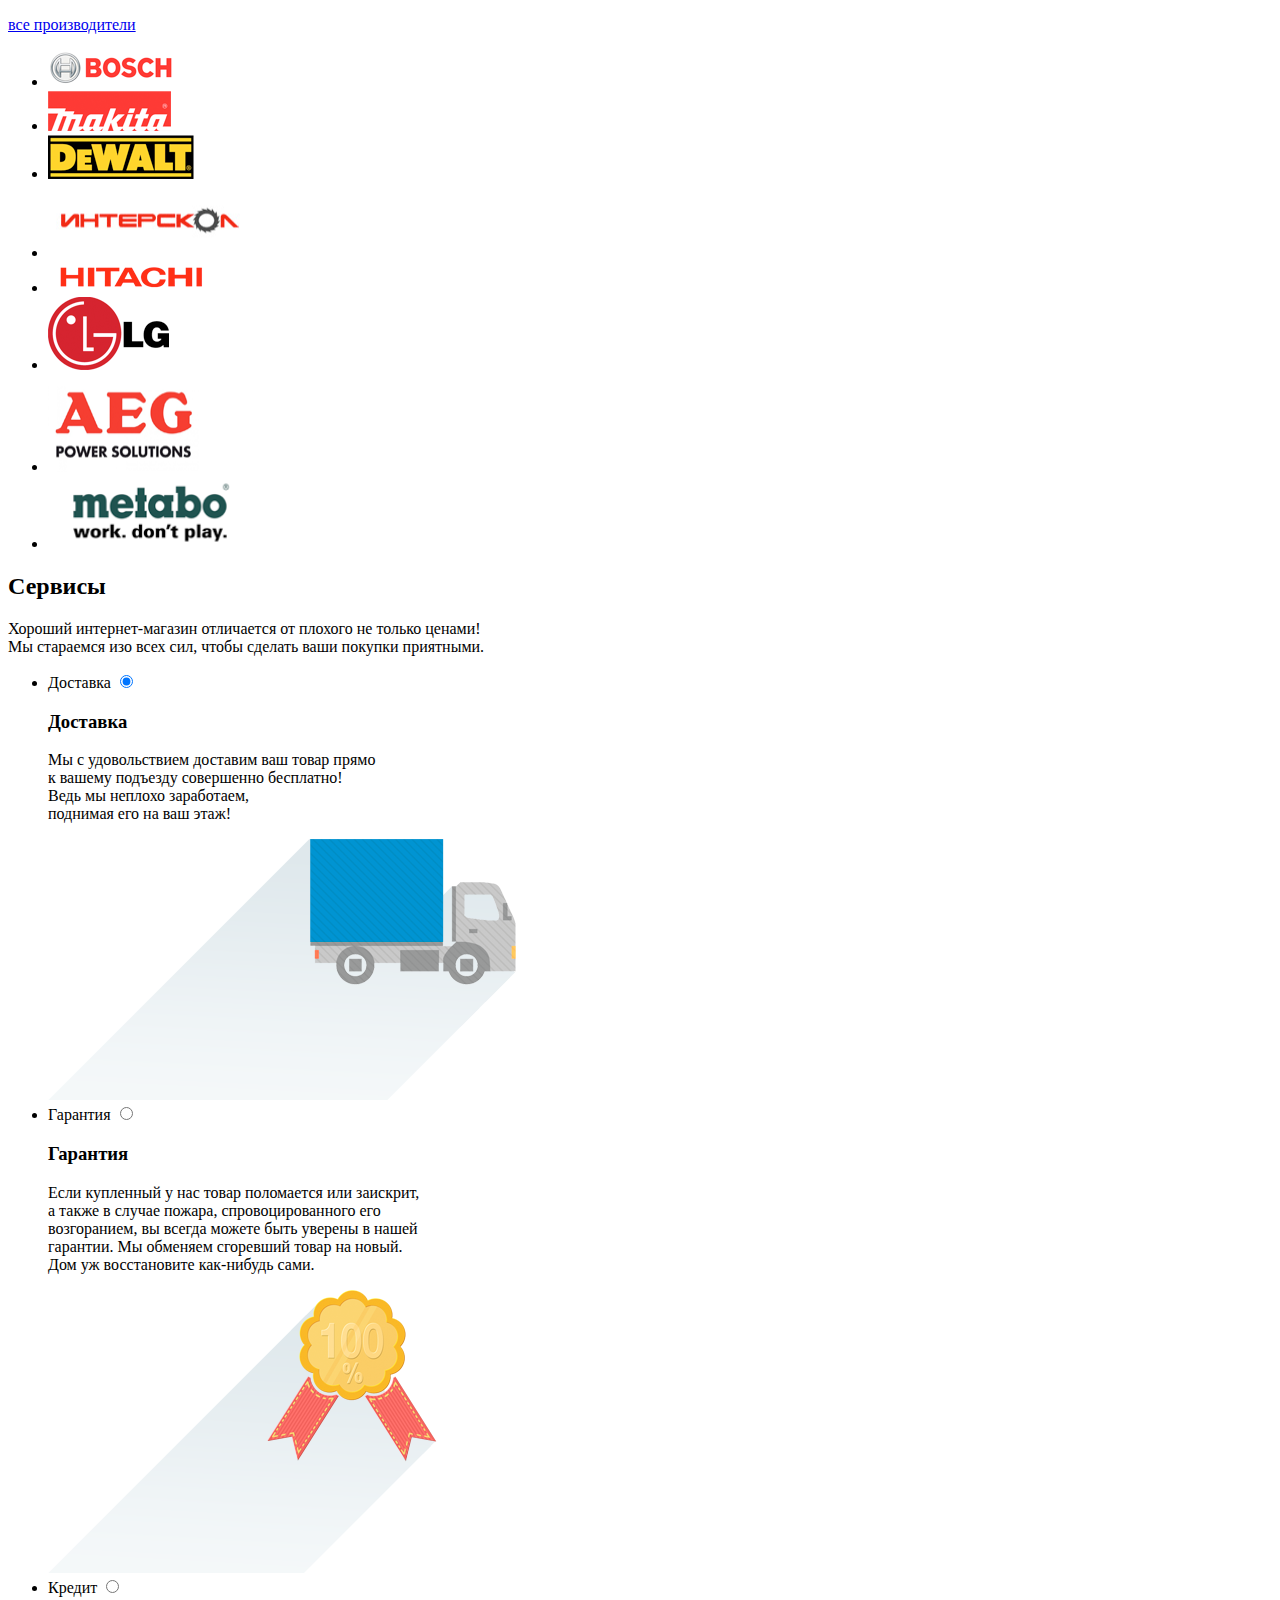
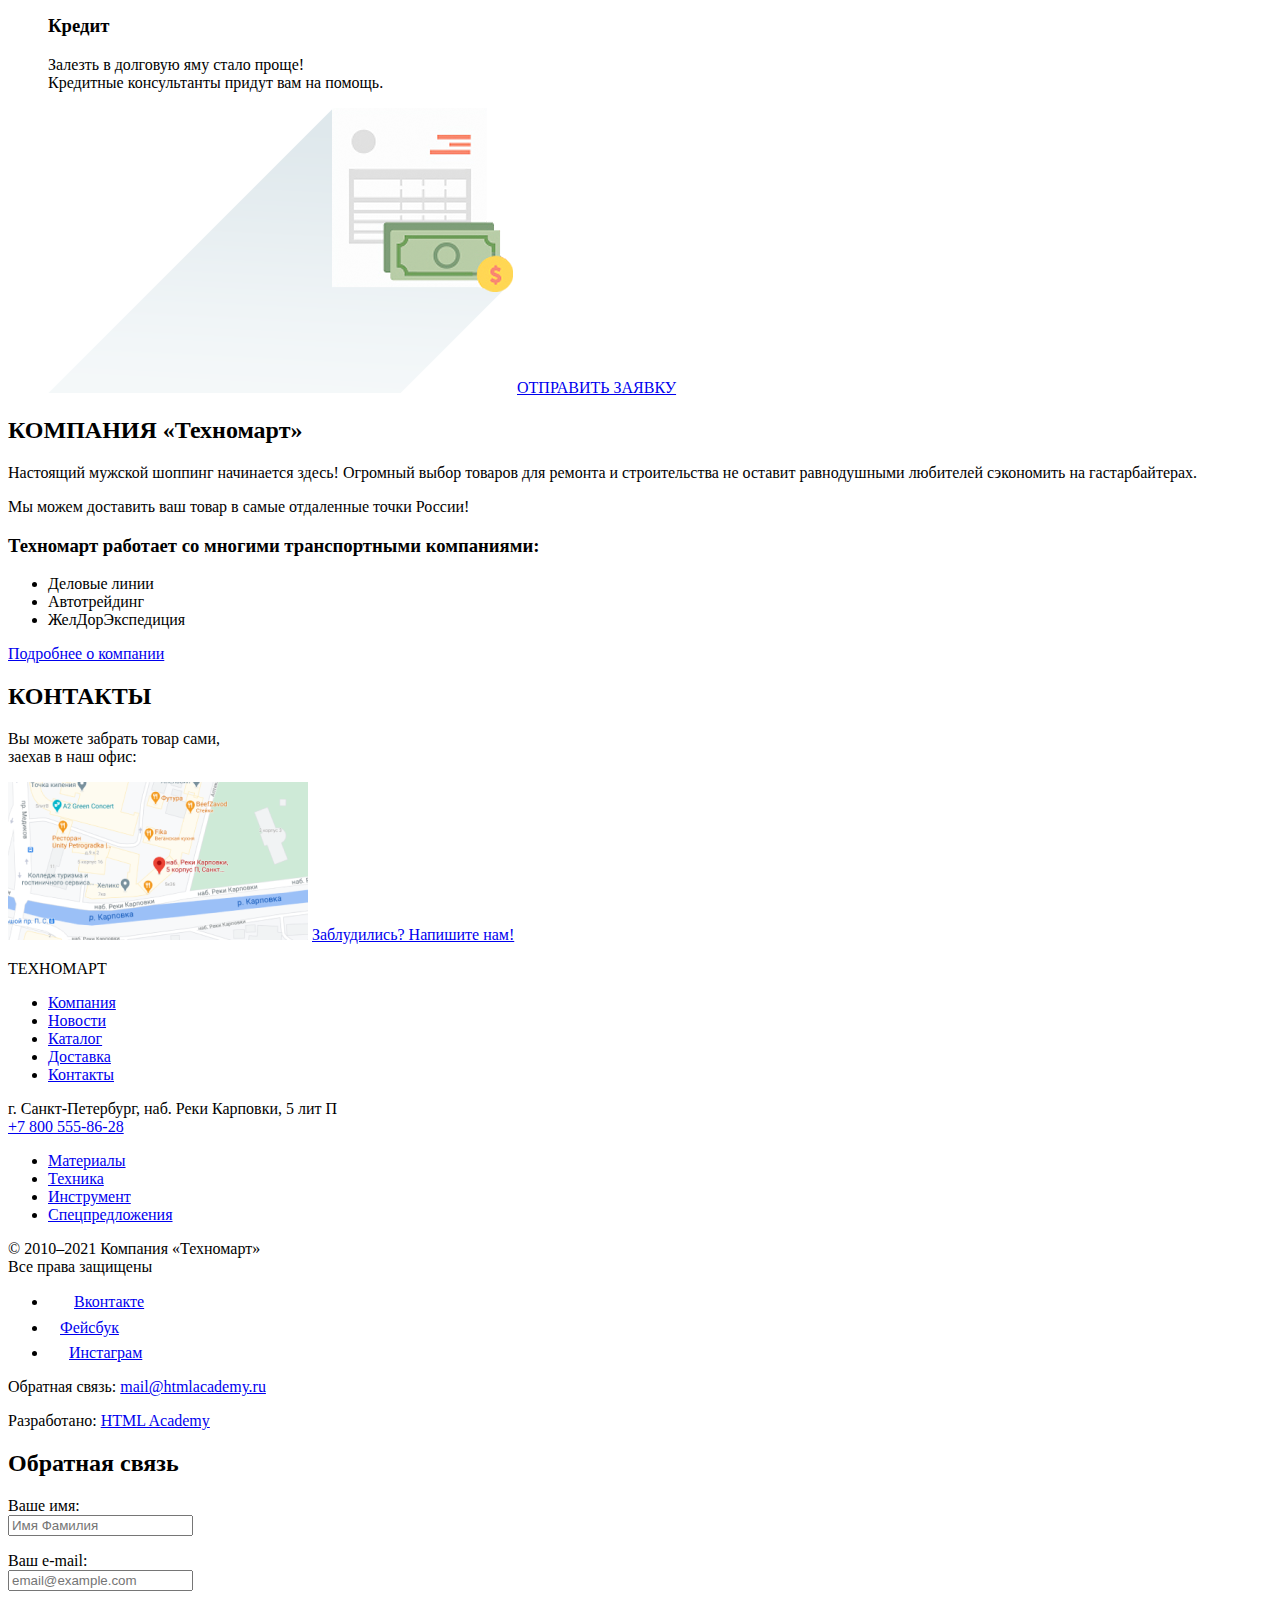
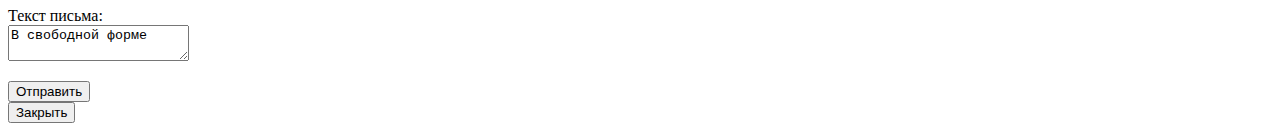
==== commit 8f0636a3: "Добавляет графику страниц" ====
--- a/index.html
+++ b/index.html
@@ -3,6 +3,10 @@
   <head>
     <meta charset="utf-8">
     <title>Интернет-магазин Техномарт</title>
+    <link rel="icon" href="favicon.ico">
+    <link rel="icon" href="facicon/icon.svg" type="image/svg+xml">
+    <link rel="apple-touch-icon" href="favicon/180.png">
+    <link rel="manifest" href="manifest.webmanifest">
   </head>
   <body>
     <header>
@@ -10,12 +14,12 @@
         <P>ТЕХНОМАРТ</P>
       </a>
       <form action="https://echo.htmlacademy.ru" method="POST">
-        <label for="search-main"></label>
+        <label for="search-main"><img src="img/icon/icon-search.svg" width="17" height="17" alt="Лупа"></label>
         <input id="search-main" type="search" name="search" placeholder="Поиск:">
       </form>
-      <a href="blank.html">Закладки</a>
-      <ul>
-        <li><a href="blank.html">Корзина</a></li>
+      <a href="blank.html"><img src="img/icon/icon-bookmark.svg" width="14" height="16" alt="Флажок">Закладки</a>
+      <ul>
+        <li><a href="blank.html"><img src="img/icon/icon-cart.svg" width="15" height="15" alt="Корзинка">Корзина</a></li>
         <li><a href="blank.html">Оформить заказ</a></li>
       </ul>
       <h1>Интернет-магазин<br>
@@ -23,11 +27,11 @@
         и инструментов для ремонта
       </h1>
       <p>
-        <a href="tel:+78005558628">+7 800 555-86-28</a><br>
+        <a href="tel:+78005558628"><img src="img/icon/icon-phone.svg" width="19" height="19" alt="Телефонная трубка">+7 800 555-86-28</a><br>
         г. Санкт-Петербург, наб. Реки Карповки, 5 лит П
       </p>
       <ul>
-        <li><a href="blank.html">Войти</a></li>
+        <li><a href="blank.html"><img src="img/icon/icon-login.svg" width="20" height="17" alt="Стрелка входа">Войти</a></li>
         <li><a href="blank.html">Регистрация</a></li>
       </ul>
       <nav>
@@ -49,35 +53,35 @@
           <li>
             <h3>Материалы</h3>
             <button type="button">НА ЛЮБОЙ ВКУС</button> 
-            <img src="https://via.placeholder.com/44x65" width="44" height="65" alt="Материалы">
+            <img src="img/icon/icon-1.svg" width="44" height="65" alt="Банка краски">
           </li>
           <li>
             <h3>Инструмент</h3>
             <button type="button">НА ВСЕ СЛУЧАИ</button> 
-            <img src="https://via.placeholder.com/75x61" width="75" height="61" alt="Инструмент">
+            <img src="img/icon/icon-2.svg" width="75" height="61" alt="Дрель">
           </li>
           <li>
             <h3>Техника</h3>
             <button type="button">для стройки</button> 
-            <img src="https://via.placeholder.com/78x62" width="78" height="62" alt="Техника">
+            <img src="img/icon/icon-3.svg" width="78" height="62" alt="Трактор">
           </li>
         </ul>
         <ul>
           <li>
             <h3>Скидки 50%</h3>
             <button type="button">На 350 ТОВАРОВ</button> 
-            <img src="https://via.placeholder.com/59x72" width="59" height="78" alt="Скидки 50%">
+            <img src="img/icon/icon-4.svg" width="59" height="78" alt="Полная корзина">
           </li>
           <li>
             <h3>Доставка</h3>
             <button type="button">Бесплатно</button> 
-            <img src="https://via.placeholder.com/78x63" width="78" height="63" alt="Доставка">
+            <img src="img/icon/icon-5.svg" width="78" height="63" alt="Грузовик">
           </li>
         </ul>
         <h3>Фотогалерея</h3>
         <figure>
           <figcaption>ПЕРФОРАТОРЫ</figcaption>
-          <img src="https://via.placeholder.com/620x266" width="620" height="266" alt="Перфораторы">
+          <img src="img/slider-1.jpg" width="620" height="266" alt="Строитель работает перфоратором">
           <p>Настоящие мужские игрушки</p>
           <a href="catalog.html">ОТКРЫТЬ КАТАЛОГ</a>
         </figure>
@@ -92,7 +96,7 @@
         <ul>
           <li>
             <a href="#">
-                <img src="https://via.placeholder.com/184x164" width="184" height="164" alt="Перфоратор BOSCH BFG 9000">
+                <img src="img/catalog/snippet-1.jpg" width="184" height="164" alt="Перфоратор с длинным сверлом">
                 <h3>Перфоратор BOSCH<br>BFG 9000</h3>
             </a>
             <p>
@@ -106,7 +110,7 @@
           </li>
           <li>
             <a href="#">
-                <img src="https://via.placeholder.com/184x164" width="184" height="164" alt="Перфоратор BOSCH BFG 3000">
+                <img src="img/catalog/snippet-2.jpg" width="184" height="164" alt="Перфоратор с аккамулятором">
                 <h3>Перфоратор BOSCH<br>>BFG 3000</h3>
             </a>
             <p>
@@ -120,7 +124,7 @@
           </li>
           <li>
             <a href="#">
-                <img src="https://via.placeholder.com/184x164" width="184" height="164" alt="Перфоратор BOSCH BFG 6000">
+                <img src="img/catalog/snippet-3.jpg" width="184" height="164" alt="Перфоратор с дополнительным сверлом">
               <h3>Перфоратор BOSCH<br>BFG 6000</h3>
             </a>
             <p>
@@ -134,7 +138,7 @@
           </li>
           <li>
             <a href="#">
-              <img src="https://via.placeholder.com/184x164" width="184" height="164" alt="Перфоратор BOSCH BFG 2000">
+              <img src="img/catalog/snippet-2.jpg" width="184" height="164" alt="Перфоратор с аккамулятором">
               <h3>Перфоратор BOSCH<br>>BFG 2000</h3>
             </a>
             <p>
@@ -155,28 +159,28 @@
         </div>
         <ul>
           <li>
-            <img src="https://via.placeholder.com/220x145" width="220" height="145" alt="Bosch">
-          </li>
-          <li>
-            <img src="https://via.placeholder.com/220x145" width="220" height="145" alt="Makita">
-          </li>
-          <li>
-            <img src="https://via.placeholder.com/220x145" width="220" height="145" alt="Dewalt">
-          </li>
-          <li>
-            <img src="https://via.placeholder.com/220x145" width="220" height="145" alt="Интерскол">
-          </li>
-          <li>
-            <img src="https://via.placeholder.com/220x145" width="220" height="145" alt="Hitachi">
-          </li>
-          <li>
-            <img src="https://via.placeholder.com/220x145" width="220" height="145" alt="LG">
-          </li>
-          <li>
-            <img src="https://via.placeholder.com/220x145" width="220" height="145" alt="AEG">
-          </li>
-          <li>
-            <img src="https://via.placeholder.com/220x145" width="220" height="145" alt="Metabo">
+            <img src="img/bosch.png" width="126" height="37" alt="Логотип Bosch">
+          </li>
+          <li>
+            <img src="img/makita.png" width="123" height="40" alt="Логотип Makita">
+          </li>
+          <li>
+            <img src="img/dewalt.png" width="146" height="44" alt="Логотип Dewalt">
+          </li>
+          <li>
+            <img src="img/interskol.png" width="200" height="75" alt="Логотип Интерскол">
+          </li>
+          <li>
+            <img src="img/hitachi.png" width="169" height="31" alt="Логотип Hitachi">
+          </li>
+          <li>
+            <img src="img/lg.png" width="121" height="73" alt="Логотип LG">
+          </li>
+          <li>
+            <img src="img/aeg.png" width="151" height="98" alt="Логотип AEG">
+          </li>
+          <li>
+            <img src="img/metabo.png" width="206" height="73" alt="Логотип Metabo">
           </li>
         </ul>
       </section>
@@ -198,7 +202,7 @@
               Ведь мы неплохо заработаем,<br>
               поднимая его на ваш этаж!
             </p>
-            <img src="https://via.placeholder.com/468x261" width="468" height="261" alt="Доставка">
+            <img src="img/delivery.png" width="468" height="261" alt="Синий грузовик">
           </li>
           <li>
             <label for="guarantee-name">Гарантия</label>
@@ -211,7 +215,7 @@
               гарантии. Мы обменяем сгоревший товар на новый.<br>
               Дом уж восстановите как-нибудь сами.
             </p>
-            <img src="https://via.placeholder.com/389x283" width="389" height="283" alt="Гарантия">
+            <img src="img/guarantee.png" width="389" height="283" alt="Знак качества 100%">
           </li>
           <li>
             <label for="credits-name">Кредит</label>
@@ -221,7 +225,7 @@
               Залезть в долговую яму стало проще!<br>
               Кредитные консультанты придут вам на помощь.
             </p>
-            <img src="https://via.placeholder.com/465x285" width="465" height="285" alt="Кредит">
+            <img src="img/credit.png" width="465" height="285" alt="Документы и деньги">
             <a href="blank.html">ОТПРАВИТЬ ЗАЯВКУ</a>
           </li>
         </ul>
@@ -249,6 +253,7 @@
             Вы можете забрать товар сами,<br>
             заехав в наш офис:
           </p>
+          <img src="img/map.png" width="300" height="158" alt="Карта с адресом: г. Санкт-Петербург, наб. Реки Карповки, 5 лит П">
           <a href="blank.html">Заблудились? Напишите нам!</a>
         </section>
     </main>
@@ -276,9 +281,9 @@
         Все права защищены
       </P>
       <ul>
-          <li><a href="blank.html">Вконтакте</a></li>
-          <li><a href="blank.html">Фейсбук</a></li>
-          <li><a href="blank.html">Инстаграм</a></li>
+          <li><a href="blank.html"><img src="img/icon/icon-vk.svg" width="26" height="15" alt="Логотип Вконтакте">Вконтакте</a></li>
+          <li><a href="blank.html"><img src="img/icon/icon-fb.svg" width="12" height="22" alt="Логотип Фейсбук">Фейсбук</a></li>
+          <li><a href="blank.html"><img src="img/icon/icon-insta.svg" width="21" height="21" alt="Логотип Инстаграм">Инстаграм</a></li>
       </ul>
       <p>
         Обратная связь:
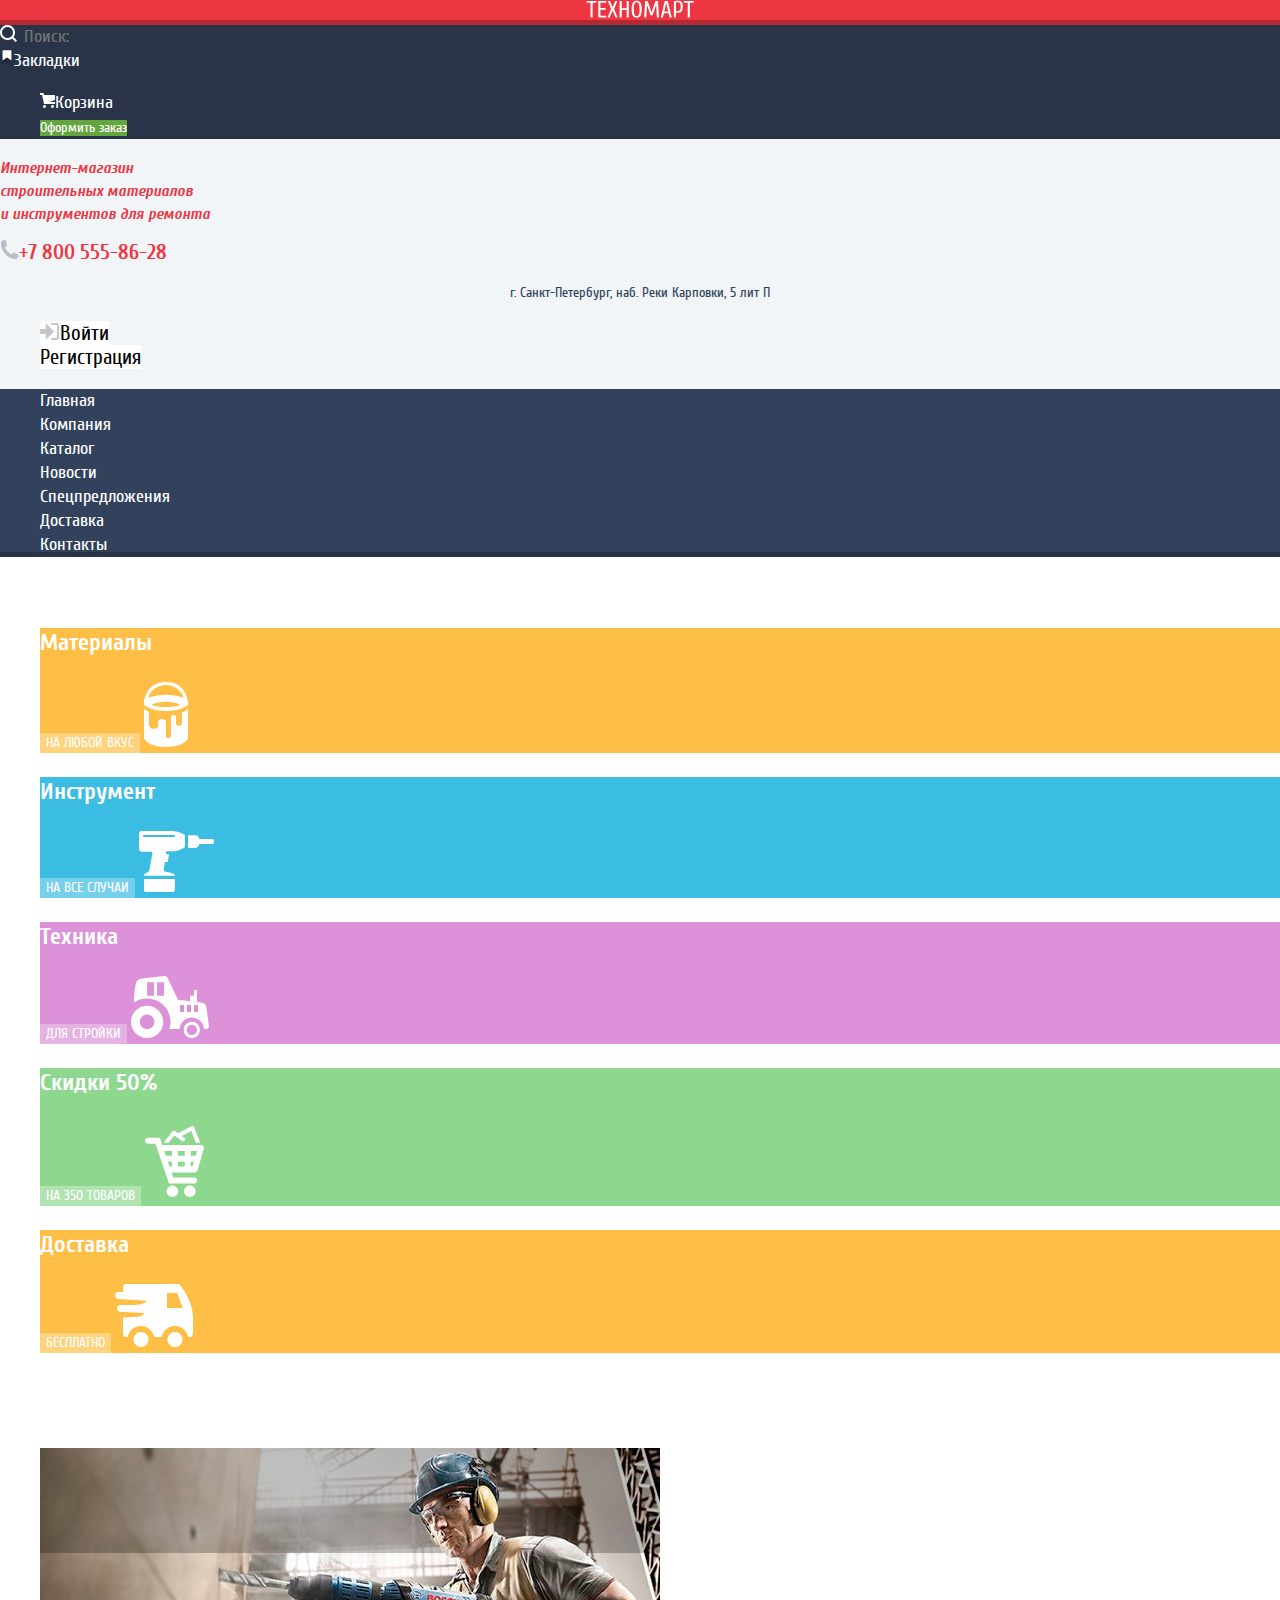
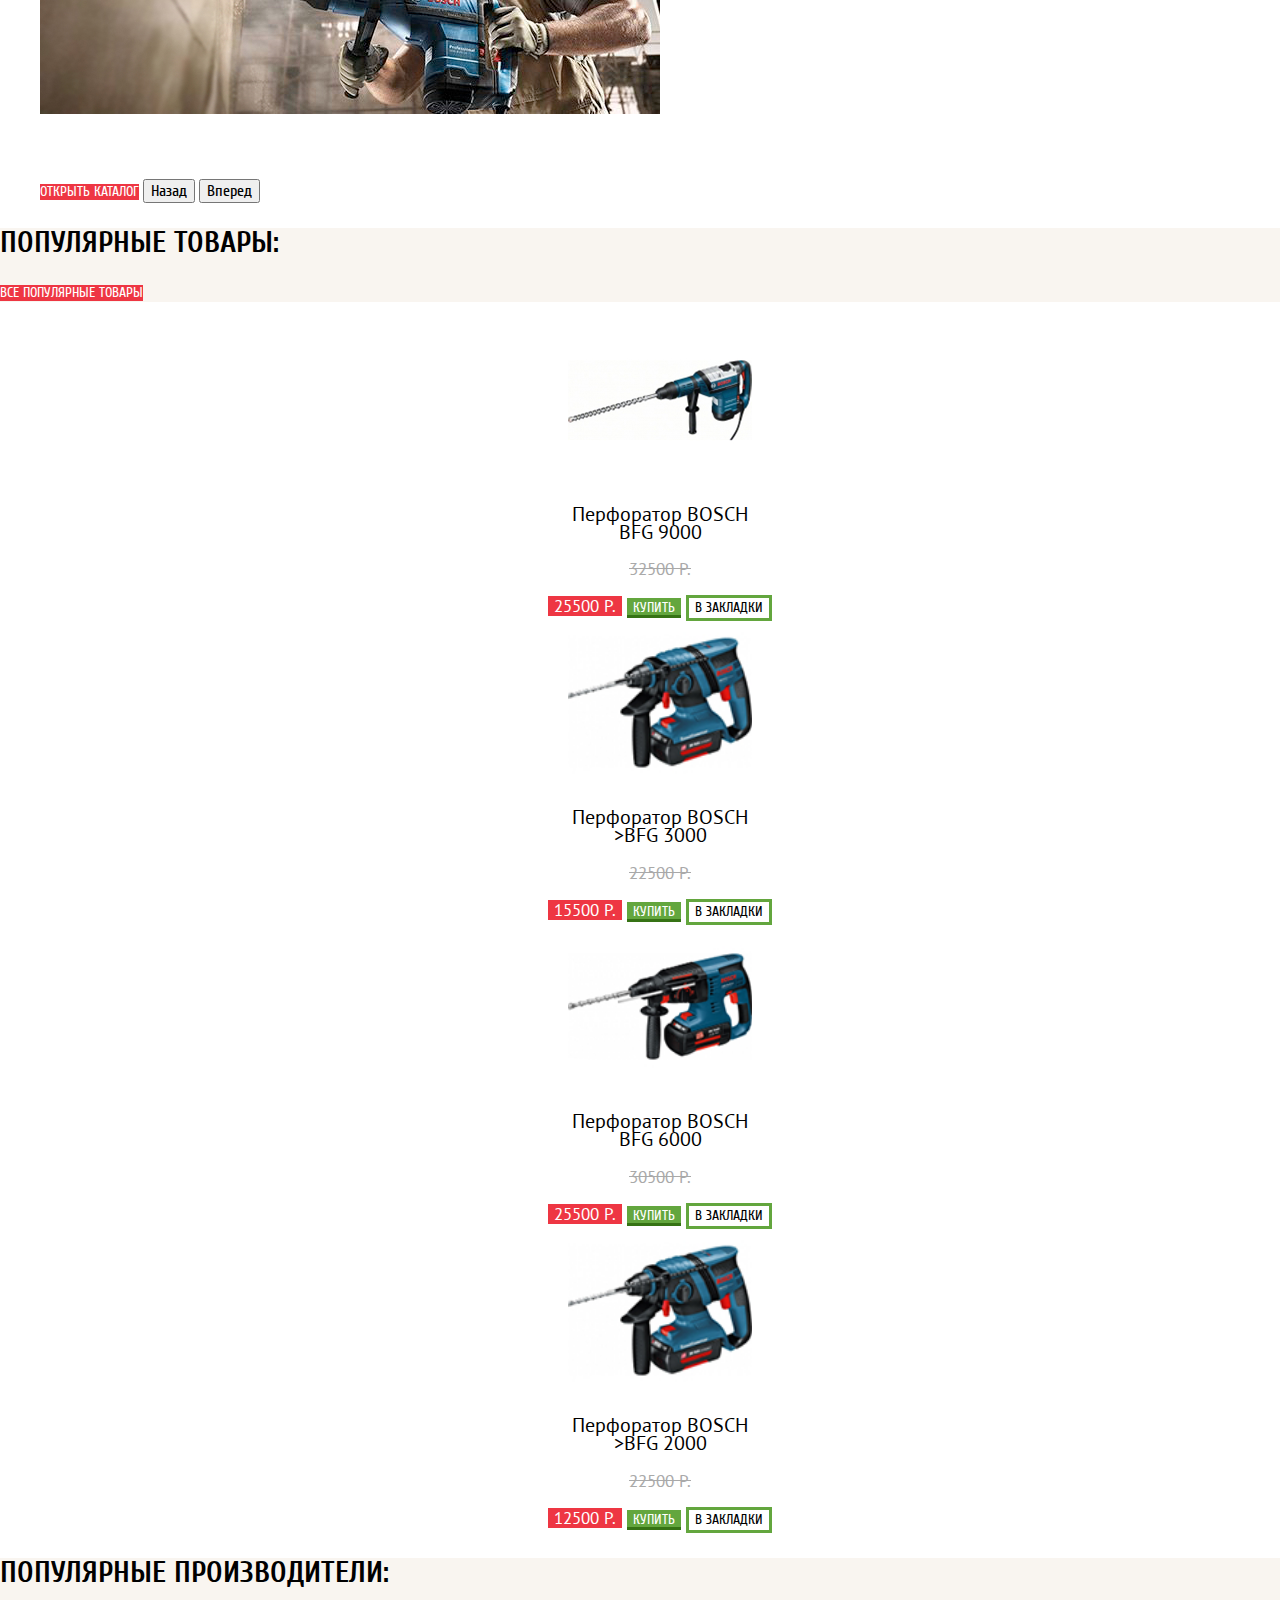
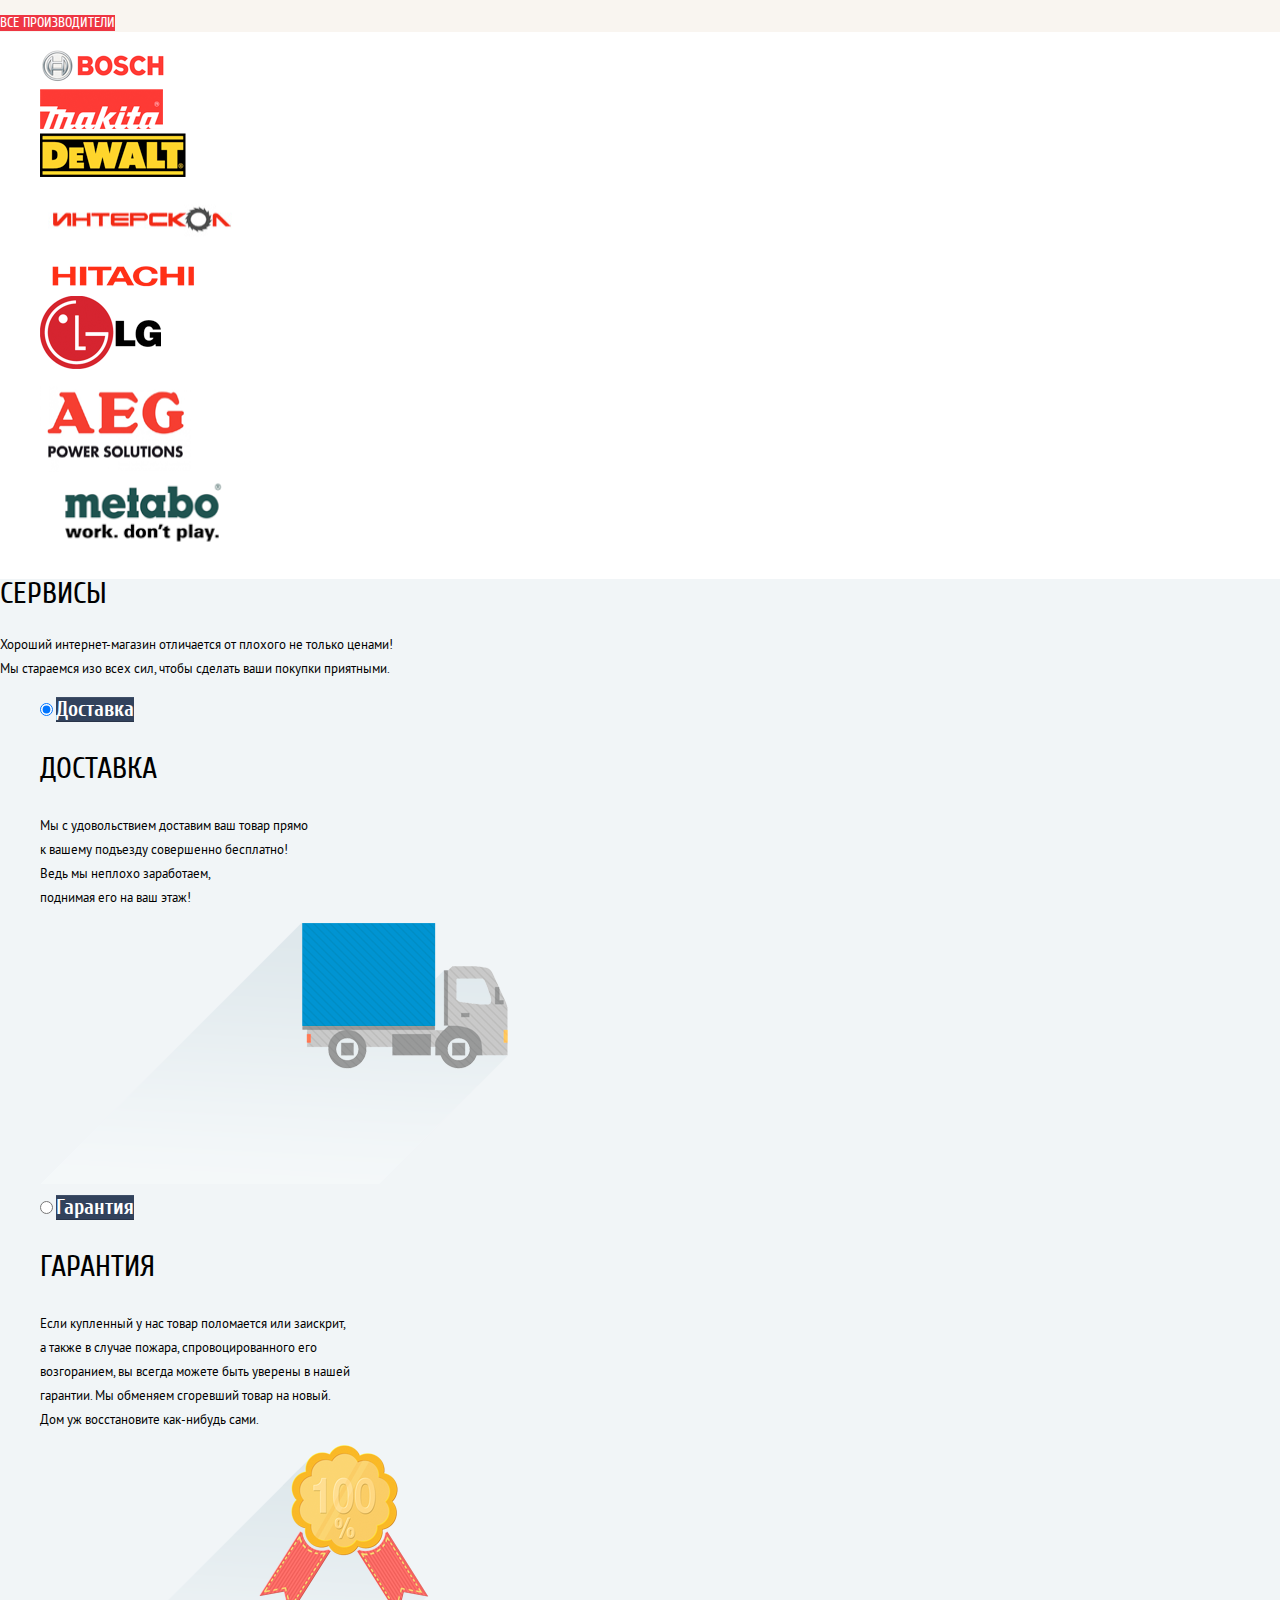
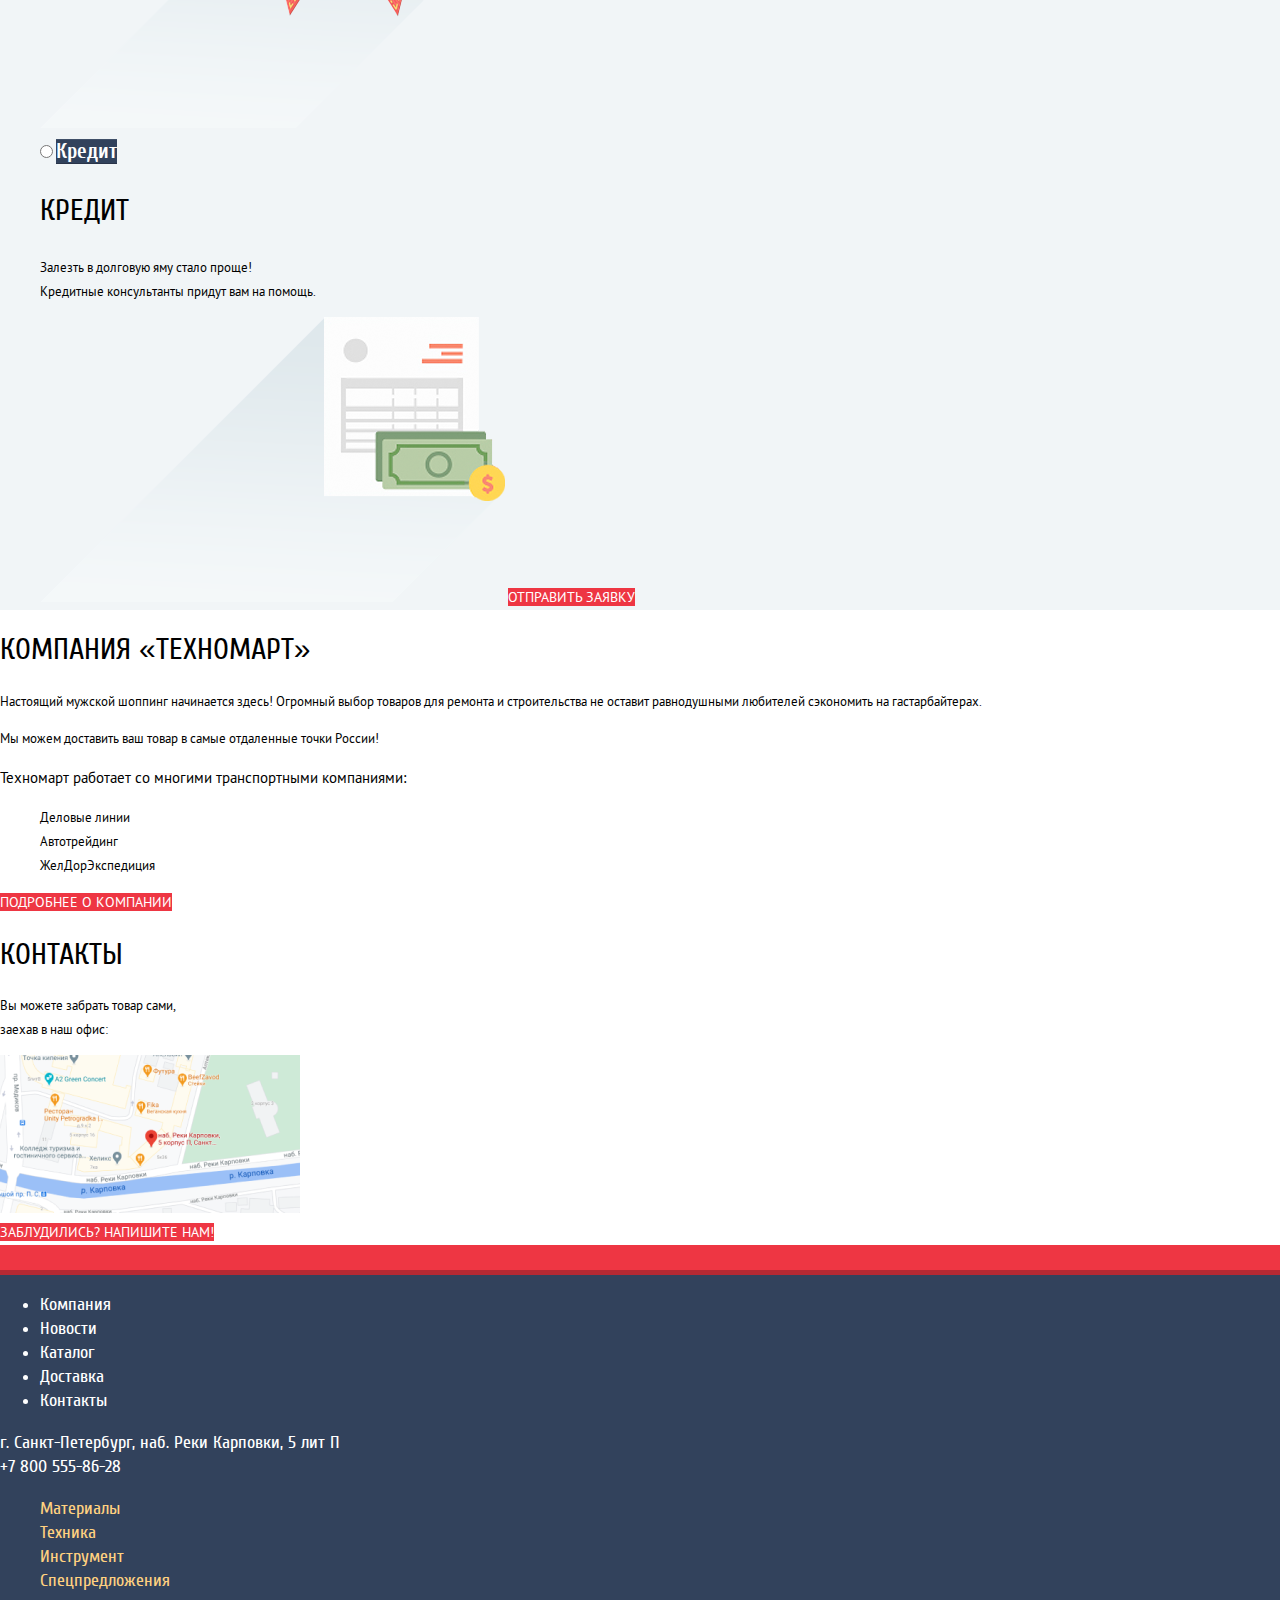
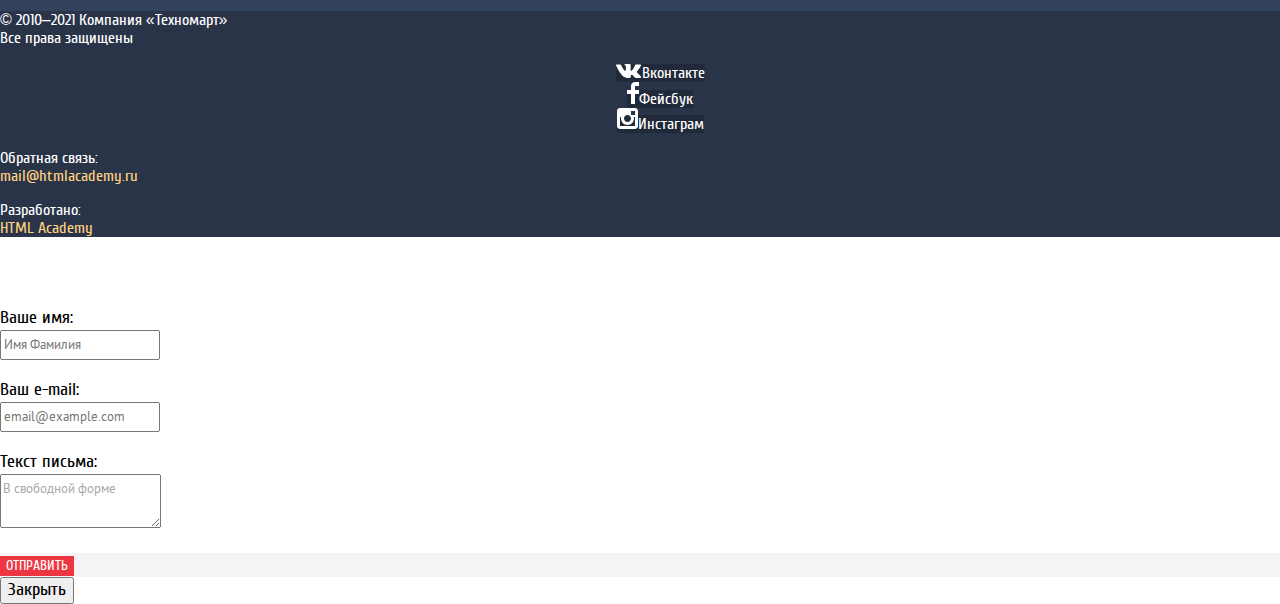
==== commit 8065d755: "Стилизация главной страницы" ====
--- a/index.html
+++ b/index.html
@@ -1,200 +1,204 @@
 <!DOCTYPE html>
-<html lang="ru">
-  <head>
-    <meta charset="utf-8">
-    <title>Интернет-магазин Техномарт</title>
-    <link rel="icon" href="favicon.ico">
-    <link rel="icon" href="facicon/icon.svg" type="image/svg+xml">
-    <link rel="apple-touch-icon" href="favicon/180.png">
-    <link rel="manifest" href="manifest.webmanifest">
-  </head>
-  <body>
-    <header>
-      <a href="#">
-        <P>ТЕХНОМАРТ</P>
-      </a>
-      <form action="https://echo.htmlacademy.ru" method="POST">
+<html class="page" lang="ru">
+
+<head>
+  <meta charset="utf-8">
+  <title>Интернет-магазин Техномарт</title>
+  <link rel="icon" href="favicon.ico">
+  <link rel="icon" href="facicon/icon.svg" type="image/svg+xml">
+  <link rel="apple-touch-icon" href="favicon/180.png">
+  <link rel="manifest" href="manifest.webmanifest">
+  <link rel="stylesheet" href="css/normalize.css">
+  <link rel="stylesheet" href="css/style.css">
+</head>
+
+<body class="page-boby">
+  <header class="main-header">
+    <div class="top-header-block">
+      <div class="main-logo">
+        <a class="a" href="#">
+          <img src="img/logo/logo.svg" width="108" height="18" alt="ТЕХНОМАРТ">
+        </a>
+      </div>
+      <form class="search" action="https://echo.htmlacademy.ru" method="POST">
         <label for="search-main"><img src="img/icon/icon-search.svg" width="17" height="17" alt="Лупа"></label>
         <input id="search-main" type="search" name="search" placeholder="Поиск:">
       </form>
-      <a href="blank.html"><img src="img/icon/icon-bookmark.svg" width="14" height="16" alt="Флажок">Закладки</a>
+      <a class="a bookmart" href="blank.html"><img src="img/icon/icon-bookmark.svg" width="14" height="16"
+          alt="Флажок">Закладки</a>
+      <ul class="cart">
+        <li><a class="a basket" href="blank.html"><img src="img/icon/icon-cart.svg" width="15" height="15"
+              alt="Корзинка">Корзина</a></li>
+        <li><a class="a button cart-button" href="blank.html">Оформить заказ</a></li>
+      </ul>
+    </div>
+    <h1 class="main-title">Интернет-магазин<br>
+      строительных материалов<br>
+      и инструментов для ремонта
+    </h1>
+    <div class="main-contact-phone">
+      <a class="a" href="tel:+78005558628"><img src="img/icon/icon-phone.svg" width="19" height="19"
+          alt="Телефонная трубка">+7 800 555-86-28</a><br>
+    </div>
+    <p class="main-address">г. Санкт-Петербург, наб. Реки Карповки, 5 лит П</p>
+    <ul class="login">
+      <li><a class="a button-login" href="blank.html"><img src="img/icon/icon-login.svg" width="20" height="17"
+            alt="Стрелка входа">Войти</a></li>
+      <li><a class="a button-reg" href="blank.html">Регистрация</a></li>
+    </ul>
+    <nav class="site-nav">
       <ul>
-        <li><a href="blank.html"><img src="img/icon/icon-cart.svg" width="15" height="15" alt="Корзинка">Корзина</a></li>
-        <li><a href="blank.html">Оформить заказ</a></li>
-      </ul>
-      <h1>Интернет-магазин<br>
-        строительных материалов<br>
-        и инструментов для ремонта
-      </h1>
-      <p>
-        <a href="tel:+78005558628"><img src="img/icon/icon-phone.svg" width="19" height="19" alt="Телефонная трубка">+7 800 555-86-28</a><br>
-        г. Санкт-Петербург, наб. Реки Карповки, 5 лит П
-      </p>
-      <ul>
-        <li><a href="blank.html"><img src="img/icon/icon-login.svg" width="20" height="17" alt="Стрелка входа">Войти</a></li>
-        <li><a href="blank.html">Регистрация</a></li>
-      </ul>
-      <nav>
+        <li><a class="a site-nav-item">Главная</a></li>
+        <li><a class="a site-nav-item" href="#about">Компания</a></li>
+        <li><a class="a site-nav-item" href="catalog.html">Каталог</a></li>
+        <li><a class="a site-nav-item" href="blank.html">Новости</a></li>
+        <li><a class="a site-nav-item" href="blank.html">Спецпредложения</a></li>
+        <li><a class="a site-nav-item" href="blank.html">Доставка</a></li>
+        <li><a class="a site-nav-item" href="#contact">Контакты</a></li>
+      </ul>
+    </nav>
+  </header>
+  <main>
+    <section>
+      <h2 class="hidden-title">Преимущества</h2>
+      <ul class="advantages advantages-row">
+        <li class="advantages-block1">
+          <h3>Материалы</h3>
+          <button class="button" type="button">НА ЛЮБОЙ ВКУС</button>
+          <img src="img/icon/icon-1.svg" width="44" height="65" alt="Банка краски">
+        </li>
+        <li class="advantages-block2">
+          <h3>Инструмент</h3>
+          <button class="button" type="button">НА ВСЕ СЛУЧАИ</button>
+          <img src="img/icon/icon-2.svg" width="75" height="61" alt="Дрель">
+        </li>
+        <li class="advantages-block3">
+          <h3>Техника</h3>
+          <button class="button" type="button">для стройки</button>
+          <img src="img/icon/icon-3.svg" width="78" height="62" alt="Трактор">
+        </li>
+      </ul>
+      <ul class="advantages advantages-col">
+        <li class="advantages-block4">
+          <h3>Скидки 50%</h3>
+          <button class="button" type="button">На 350 ТОВАРОВ</button>
+          <img src="img/icon/icon-4.svg" width="59" height="78" alt="Полная корзина">
+        </li>
+        <li class="advantages-block5">
+          <h3>Доставка</h3>
+          <button class="button" type="button">Бесплатно</button>
+          <img src="img/icon/icon-5.svg" width="78" height="63" alt="Грузовик">
+        </li>
+      </ul>
+      <h3 class="hidden-title">Фотогалерея</h3>
+      <figure class="slider">
+        <figcaption>ПЕРФОРАТОРЫ</figcaption>
+        <img src="img/slider-1.jpg" width="620" height="266" alt="Строитель работает перфоратором">
+        <p>Настоящие мужские игрушки</p>
+        <a class="a button" href="catalog.html">ОТКРЫТЬ КАТАЛОГ</a>
+        <button class="slider-button-back" type="button">Назад</button>
+        <button class="slider-button-next" type="button">Вперед</button>
+      </figure>
+    </section>
+    <section class="popular-products">
+      <div class="popular-products-head">
+        <h2>Популярные товары:</h2>
+        <a class="a button" href="blank.html">ВСЕ ПОПУЛЯРНЫЕ ТОВАРЫ</a>
+      </div>
+      <ul class="catalog">
+        <li class="catalog-item">
+          <a class="a" href="#">
+            <img src="img/catalog/snippet-1.jpg" width="184" height="164" alt="Перфоратор с длинным сверлом">
+            <h3>Перфоратор BOSCH<br>BFG 9000</h3>
+          </a>
+          <p>
+            <s>32500 Р.</s>
+          </p>
+          <button class="button price-button" type="button">25500 Р.</button>
+          <button class="button buy-button" type="button">Купить</button>
+          <button class="button bookmarks-button" type="button">В закладки</button>
+        </li>
+        <li class="catalog-item">
+          <a class="a" href="#">
+            <img src="img/catalog/snippet-2.jpg" width="184" height="164" alt="Перфоратор с аккамулятором">
+            <h3>Перфоратор BOSCH<br>>BFG 3000</h3>
+          </a>
+          <p>
+            <s>22500 Р.</s>
+          </p>
+          <button class="button price-button" type="button">15500 Р.</button>
+          <button class="button buy-button" type="button">Купить</button>
+          <button class="button bookmarks-button" type="button">В закладки</button>
+        </li>
+        <li class="catalog-item">
+          <a class="a" href="#">
+            <img src="img/catalog/snippet-3.jpg" width="184" height="164" alt="Перфоратор с дополнительным сверлом">
+            <h3>Перфоратор BOSCH<br>BFG 6000</h3>
+          </a>
+          <p>
+            <s>30500 Р.</s>
+          </p>
+          <button class="button price-button" type="button">25500 Р.</button>
+          <button class="button buy-button" type="button">Купить</button>
+          <button class="button bookmarks-button" type="button">В закладки</button>
+        </li>
+        <li class="catalog-item">
+          <a class="a" href="#">
+            <img src="img/catalog/snippet-2.jpg" width="184" height="164" alt="Перфоратор с аккамулятором">
+            <h3>Перфоратор BOSCH<br>>BFG 2000</h3>
+          </a>
+          <p>
+            <s>22500 Р.</s>
+          </p>
+          <button class="button price-button" type="button">12500 Р.</button>
+          <button class="button buy-button" type="button">Купить</button>
+          <button class="button bookmarks-button" type="button">В закладки</button>
+        </li>
+      </ul>
+    </section>
+    <section class="manufacturers">
+      <div class="manufacturers-head">
+        <h2>Популярные производители:</h2>
+        <a class="a button" href="blank.html">все производители</a>
+      </div>
+      <ul class="manufacturers-block">
+        <li class="manufacturers-item">
+          <img src="img/bosch.png" width="126" height="37" alt="Логотип Bosch">
+        </li>
+        <li class="manufacturers-item">
+          <img src="img/makita.png" width="123" height="40" alt="Логотип Makita">
+        </li>
+        <li class="manufacturers-item">
+          <img src="img/dewalt.png" width="146" height="44" alt="Логотип Dewalt">
+        </li>
+        <li class="manufacturers-item">
+          <img src="img/interskol.png" width="200" height="75" alt="Логотип Интерскол">
+        </li>
+        <li class="manufacturers-item">
+          <img src="img/hitachi.png" width="169" height="31" alt="Логотип Hitachi">
+        </li>
+        <li class="manufacturers-item">
+          <img src="img/lg.png" width="121" height="73" alt="Логотип LG">
+        </li>
+        <li class="manufacturers-item">
+          <img src="img/aeg.png" width="151" height="98" alt="Логотип AEG">
+        </li>
+        <li class="manufacturers-item">
+          <img src="img/metabo.png" width="206" height="73" alt="Логотип Metabo">
+        </li>
+      </ul>
+    </section>
+    <section class="services">
+      <h2>Сервисы</h2>
+      <p>
+        Хороший интернет-магазин отличается от плохого не только ценами!<br>
+        Мы стараемся изо всех сил, чтобы сделать ваши покупки приятными.
+      </p>
+      <form class="services-form" action="https://echo.htmlacademy.ru" method="POST">
         <ul>
-          <li><a href="#">Главная</a></li>
-          <li><a href="#about">Компания</a></li>
-          <li><a href="catalog.html">Каталог</a></li>
-          <li><a href="blank.html">Новости</a></li>
-          <li><a href="blank.html">Спецпредложения</a></li>
-          <li><a href="blank.html">Доставка</a></li>
-          <li><a href="#contact">Контакты</a></li>
-        </ul>
-      </nav>
-    </header>
-    <main>
-      <section>
-        <h2>Преимущества</h2>
-        <ul>
-          <li>
-            <h3>Материалы</h3>
-            <button type="button">НА ЛЮБОЙ ВКУС</button> 
-            <img src="img/icon/icon-1.svg" width="44" height="65" alt="Банка краски">
-          </li>
-          <li>
-            <h3>Инструмент</h3>
-            <button type="button">НА ВСЕ СЛУЧАИ</button> 
-            <img src="img/icon/icon-2.svg" width="75" height="61" alt="Дрель">
-          </li>
-          <li>
-            <h3>Техника</h3>
-            <button type="button">для стройки</button> 
-            <img src="img/icon/icon-3.svg" width="78" height="62" alt="Трактор">
-          </li>
-        </ul>
-        <ul>
-          <li>
-            <h3>Скидки 50%</h3>
-            <button type="button">На 350 ТОВАРОВ</button> 
-            <img src="img/icon/icon-4.svg" width="59" height="78" alt="Полная корзина">
-          </li>
-          <li>
-            <h3>Доставка</h3>
-            <button type="button">Бесплатно</button> 
-            <img src="img/icon/icon-5.svg" width="78" height="63" alt="Грузовик">
-          </li>
-        </ul>
-        <h3>Фотогалерея</h3>
-        <figure>
-          <figcaption>ПЕРФОРАТОРЫ</figcaption>
-          <img src="img/slider-1.jpg" width="620" height="266" alt="Строитель работает перфоратором">
-          <p>Настоящие мужские игрушки</p>
-          <a href="catalog.html">ОТКРЫТЬ КАТАЛОГ</a>
-        </figure>
-        <button type="button">Назад</button>
-        <button type="button">Вперед</button>
-      </section>
-      <section>
-        <div>
-        <h2>Популярные товары:</h2>
-          <a href="blank.html">ВСЕ ПОПУЛЯРНЫЕ ТОВАРЫ</a>
-        </div>
-        <ul>
-          <li>
-            <a href="#">
-                <img src="img/catalog/snippet-1.jpg" width="184" height="164" alt="Перфоратор с длинным сверлом">
-                <h3>Перфоратор BOSCH<br>BFG 9000</h3>
-            </a>
-            <p>
-              <s>32500 Р.</s>
-            </p>
-            <p>
-              25500 Р.
-            </p>
-              <button type="button">Купить</button>
-              <button type="button">В закладки</button>
-          </li>
-          <li>
-            <a href="#">
-                <img src="img/catalog/snippet-2.jpg" width="184" height="164" alt="Перфоратор с аккамулятором">
-                <h3>Перфоратор BOSCH<br>>BFG 3000</h3>
-            </a>
-            <p>
-              <s>22500 Р.</s>
-            </p>
-            <p>
-              15500 Р.
-            </p>
-              <button type="button">Купить</button>
-              <button type="button">В закладки</button>
-          </li>
-          <li>
-            <a href="#">
-                <img src="img/catalog/snippet-3.jpg" width="184" height="164" alt="Перфоратор с дополнительным сверлом">
-              <h3>Перфоратор BOSCH<br>BFG 6000</h3>
-            </a>
-            <p>
-              <s>30500 Р.</s>
-            </p>
-            <p>
-              25500 Р.
-            </p>
-              <button type="button">Купить</button>
-              <button type="button">В закладки</button>
-          </li>
-          <li>
-            <a href="#">
-              <img src="img/catalog/snippet-2.jpg" width="184" height="164" alt="Перфоратор с аккамулятором">
-              <h3>Перфоратор BOSCH<br>>BFG 2000</h3>
-            </a>
-            <p>
-              <s>22500 Р.</s>
-            </p>
-            <p>
-              12500 Р.
-            </p>
-            <button type="button">Купить</button>
-            <button type="button">В закладки</button>
-          </li>
-        </ul>
-      </section>
-      <section>
-        <div>
-        <h2>Популярные Производители:</h2>
-        <a href="blank.html">все производители</a>
-        </div>
-        <ul>
-          <li>
-            <img src="img/bosch.png" width="126" height="37" alt="Логотип Bosch">
-          </li>
-          <li>
-            <img src="img/makita.png" width="123" height="40" alt="Логотип Makita">
-          </li>
-          <li>
-            <img src="img/dewalt.png" width="146" height="44" alt="Логотип Dewalt">
-          </li>
-          <li>
-            <img src="img/interskol.png" width="200" height="75" alt="Логотип Интерскол">
-          </li>
-          <li>
-            <img src="img/hitachi.png" width="169" height="31" alt="Логотип Hitachi">
-          </li>
-          <li>
-            <img src="img/lg.png" width="121" height="73" alt="Логотип LG">
-          </li>
-          <li>
-            <img src="img/aeg.png" width="151" height="98" alt="Логотип AEG">
-          </li>
-          <li>
-            <img src="img/metabo.png" width="206" height="73" alt="Логотип Metabo">
-          </li>
-        </ul>
-      </section>
-      <section>
-        <h2>Сервисы</h2>
-        <p>
-          Хороший интернет-магазин отличается от плохого не только ценами!<br>
-          Мы стараемся изо всех сил, чтобы сделать ваши покупки приятными.
-        </p>
-        <form action="https://echo.htmlacademy.ru" method="POST">
-        <ul>
-          <li>
-            <label for="dilvery-name">Доставка</label>
-            <input id="dilvery-name" type="radio" checked>
+          <li class="services-form-item">
+            <input class="services-form-radio" id="dilvery-name" type="radio" name="service" value="dilvery" checked>
+            <label class="services-form-label" for="dilvery-name">Доставка</label>
             <h3>Доставка</h3>
             <p>
               Мы с удовольствием доставим ваш товар прямо<br>
@@ -204,9 +208,9 @@
             </p>
             <img src="img/delivery.png" width="468" height="261" alt="Синий грузовик">
           </li>
-          <li>
-            <label for="guarantee-name">Гарантия</label>
-            <input id="guarantee-name" type="radio">
+          <li class="services-form-item">
+            <input class="services-form-radio" id="guarantee-name" type="radio" name="service" value="guarantee">
+            <label class="services-form-label" for="guarantee-name">Гарантия</label>
             <h3>Гарантия</h3>
             <p>
               Если купленный у нас товар поломается или заискрит,<br>
@@ -217,101 +221,113 @@
             </p>
             <img src="img/guarantee.png" width="389" height="283" alt="Знак качества 100%">
           </li>
-          <li>
-            <label for="credits-name">Кредит</label>
-            <input id="credits-name" type="radio">
+          <li class="services-form-item">
+            <input class="services-form-radio" id="credits-name" type="radio" name="service" value="credits">
+            <label class="services-form-label" for="credits-name">Кредит</label>
             <h3>Кредит</h3>
             <p>
               Залезть в долговую яму стало проще!<br>
               Кредитные консультанты придут вам на помощь.
             </p>
             <img src="img/credit.png" width="465" height="285" alt="Документы и деньги">
-            <a href="blank.html">ОТПРАВИТЬ ЗАЯВКУ</a>
+            <a class="a button" href="blank.html">ОТПРАВИТЬ ЗАЯВКУ</a>
           </li>
         </ul>
       </form>
-      </section>
-        <section>
-          <h2 id="about">КОМПАНИЯ «Техномарт»</h2>
-          <p>
-            Настоящий мужской шоппинг начинается здесь! Огромный выбор товаров для ремонта и строительства не оставит равнодушными любителей сэкономить на гастарбайтерах.
-          </p>
-          <p>
-            Мы можем доставить ваш товар в самые отдаленные точки России!
-          </p>
-          <h3>Техномарт работает со многими транспортными компаниями:</h3>
-          <ul>
-            <li>Деловые линии</li>
-            <li>Автотрейдинг</li>
-            <li>ЖелДорЭкспедиция</li>
-          </ul>
-          <a href="blank.html">Подробнее о компании</a>
-        </section>
-        <section>
-          <h2 id="contact">КОНТАКТЫ</h2>
-          <p>
-            Вы можете забрать товар сами,<br>
-            заехав в наш офис:
-          </p>
-          <img src="img/map.png" width="300" height="158" alt="Карта с адресом: г. Санкт-Петербург, наб. Реки Карповки, 5 лит П">
-          <a href="blank.html">Заблудились? Напишите нам!</a>
-        </section>
-    </main>
-    <footer>
-      <P>ТЕХНОМАРТ</P>
-      <ul>
-        <li><a href="#about">Компания</a></li>
-        <li><a href="blank.html">Новости</a></li>
-        <li><a href="catalog.html">Каталог</a></li>
-        <li><a href="#contact">Доставка</a></li>
-        <li><a href="blank.html">Контакты</a></li>
-      </ul>
-      <p>
-        г. Санкт-Петербург, наб. Реки Карповки, 5 лит П<br>
-        <a href="tel:+78005558628">+7 800 555-86-28</a>
-      </p>
-      <ul>
-        <li><a href="blank.html">Материалы</a></li>
-        <li><a href="blank.html">Техника</a></li>
-        <li><a href="blank.html">Инструмент</a></li>
-        <li><a href="blank.html">Спецпредложения</a></li>
-      </ul>
-      <P>
+    </section>
+    <section class="about-block">
+      <h2 id="about">КОМПАНИЯ «Техномарт»</h2>
+      <p>
+        Настоящий мужской шоппинг начинается здесь! Огромный выбор товаров для ремонта и строительства не оставит
+        равнодушными любителей сэкономить на гастарбайтерах.
+      </p>
+      <p>
+        Мы можем доставить ваш товар в самые отдаленные точки России!
+      </p>
+      <h3>Техномарт работает со многими транспортными компаниями:</h3>
+      <ul class="transport-list">
+        <li>Деловые линии</li>
+        <li>Автотрейдинг</li>
+        <li>ЖелДорЭкспедиция</li>
+      </ul>
+      <a class="a button" href="blank.html">Подробнее о компании</a>
+    </section>
+    <section class="contact-block">
+      <h2 id="contact">КОНТАКТЫ</h2>
+      <p>
+        Вы можете забрать товар сами,<br>
+        заехав в наш офис:
+      </p>
+      <div class="contact-map"><img src="img/map.png" width="300" height="158"
+          alt="Карта с адресом: г. Санкт-Петербург, наб. Реки Карповки, 5 лит П"></div>
+      <a class="a button" href="blank.html">Заблудились? Напишите нам!</a>
+    </section>
+  </main>
+  <footer class="main-footer">
+    <div class="footer-logo"><img src="img/logo/logo.svg" width="13808" height="23" alt="ТЕХНОМАРТ"></div>
+    <ul class="footer-nav-top">
+      <li><a class="a top-footer-nav-item" href="#about">Компания</a></li>
+      <li><a class="a top-footer-nav-item" href="blank.html">Новости</a></li>
+      <li><a class="a top-footer-nav-item" href="catalog.html">Каталог</a></li>
+      <li><a class="a top-footer-nav-item" href="#contact">Доставка</a></li>
+      <li><a class="a top-footer-nav-item" href="blank.html">Контакты</a></li>
+    </ul>
+    <p class="footer-contact">
+      г. Санкт-Петербург, наб. Реки Карповки, 5 лит П<br>
+      <a class="a footer-contact-phone" href="tel:+78005558628">+7 800 555-86-28</a>
+    </p>
+    <ul class="footer-nav footer-nav-bottom">
+      <li><a class="a bottom-footer-nav-item" href="blank.html">Материалы</a></li>
+      <li><a class="a bottom-footer-nav-item" href="blank.html">Техника</a></li>
+      <li><a class="a bottom-footer-nav-item" href="blank.html">Инструмент</a></li>
+      <li><a class="a bottom-footer-nav-item" href="blank.html">Спецпредложения</a></li>
+    </ul>
+    <div class="bottom-footer-block">
+      <P class="copyright">
         © 2010–2021 Компания «Техномарт»<br>
         Все права защищены
       </P>
-      <ul>
-          <li><a href="blank.html"><img src="img/icon/icon-vk.svg" width="26" height="15" alt="Логотип Вконтакте">Вконтакте</a></li>
-          <li><a href="blank.html"><img src="img/icon/icon-fb.svg" width="12" height="22" alt="Логотип Фейсбук">Фейсбук</a></li>
-          <li><a href="blank.html"><img src="img/icon/icon-insta.svg" width="21" height="21" alt="Логотип Инстаграм">Инстаграм</a></li>
-      </ul>
-      <p>
+      <ul class="footer-social">
+        <li><a class="a social-button" href="blank.html"><img src="img/icon/icon-vk.svg" width="26" height="15"
+              alt="Логотип Вконтакте">Вконтакте</a></li>
+        <li><a class="a social-button" href="blank.html"><img src="img/icon/icon-fb.svg" width="12" height="22"
+              alt="Логотип Фейсбук">Фейсбук</a></li>
+        <li><a class="a social-button" href="blank.html"><img src="img/icon/icon-insta.svg" width="21" height="21"
+              alt="Логотип Инстаграм">Инстаграм</a></li>
+      </ul>
+      <p class="footer-feedback">
         Обратная связь:
-        <a href="mailto:mail@htmlacademy.ru">mail@htmlacademy.ru</a>
-      </p>
-      <p>
+        <br>
+        <a class="a footer-feedback-email" href="mailto:mail@htmlacademy.ru">mail@htmlacademy.ru</a>
+      </p>
+      <p class="author">
         Разработано:
-        <a href="https://htmlacademy.ru">HTML Academy</a>
-      </p>
-    </footer>
-    <section>
-      <h2>Обратная связь</h2>
-      <form action="https://echo.htmlacademy.ru" method="POST">
-        <p>
-          <label for="name-field">Ваше имя:</label><br>
-          <input type="text" name="name" id="name-field" placeholder="Имя Фамилия">
-        </p>
-        <p>
-          <label for="email-field">Ваш e-mail:</label><br>
-          <input type="email" name="email" id="email-field" placeholder="email@example.com">
-        </p>
-        <p>
-          <label for="text-field">Текст письма:</label><br>
-          <textarea id="text-field" name="text">В свободной форме</textarea>
-        </p> 
-        <input type="submit" value="Отправить">
-      </form>
-      <button type="button">Закрыть</button>
-    </section>
-  </body>
+        <br>
+        <a class="a author-href" href="https://htmlacademy.ru">HTML Academy</a>
+      </p>
+    </div>
+  </footer>
+  <section class="feedback-model">
+    <h2 class="feedback-model-title">Обратная связь</h2>
+    <form class="feedback-form" action="https://echo.htmlacademy.ru" method="POST">
+      <p>
+        <label class="feedback-form-label" for="name-field">Ваше имя:</label><br>
+        <input class="feedback-form-name" type="text" name="name" id="name-field" placeholder="Имя Фамилия">
+      </p>
+      <p>
+        <label class="feedback-form-label" for="email-field">Ваш e-mail:</label><br>
+        <input class="feedback-form-email" type="email" name="email" id="email-field" placeholder="email@example.com">
+      </p>
+      <p>
+        <label class="feedback-form-label" for="text-field">Текст письма:</label><br>
+        <textarea class="feedback-form-text" id="text-field" name="text">В свободной форме</textarea>
+      </p>
+      <div class="bottom-feedback-model-block">
+        <input class="button feedback-form-button" type="submit" value="Отправить">
+      </div>
+    </form>
+    <button class="model-button-close" type="button">Закрыть</button>
+  </section>
+</body>
+
 </html>
--- a/css/style.css
+++ b/css/style.css
@@ -0,0 +1,557 @@
+@font-face {
+    font-family: "Cuprum";
+    src:
+        url("../fonts/cuprum.woff2") format("woff2"),
+        url("../fonts/cuprum.woff") format("woff");
+    font-weight: 400;
+    font-style: normal;
+}
+
+@font-face {
+    font-family: "Cuprum";
+    src:
+        url("../fonts/cuprumbold.woff2") format("woff2"),
+        url("../fonts/cuprumbold.woff") format("woff");
+    font-weight: 700;
+    font-style: normal;
+}
+
+@font-face {
+    font-family: "Cuprum";
+    src:
+        url("../fonts/cuprumitalic.woff2") format("woff2"),
+        url("../fonts/cuprumitalic.woff") format("woff");
+    font-weight: 400;
+    font-style: italic;
+}
+
+@font-face {
+    font-family: "Cuprum";
+    src:
+        url("../fonts/cuprumbolditalic.woff2") format("woff2"),
+        url("../fonts/cuprumbolditalic.woff") format("woff");
+    font-weight: 700;
+    font-style: italic;
+}
+
+@font-face {
+    font-family: "PT Sans";
+    src:
+        url("../fonts/ptsans.woff2") format("woff2"),
+        url("../fonts/ptsans.woff") format("woff");
+    font-weight: 400;
+    font-style: normal;
+}
+
+@font-face {
+    font-family: "PT Sans";
+    src:
+        url("../fonts/ptsans.woff2") format("woff2"),
+        url("../fonts/ptsans.woff") format("woff");
+    font-weight: 700;
+    font-style: normal;
+}
+
+:root {
+    --basic-red: #EE3643;
+    --basic-green: #63A63E;
+    --basic-grey: #3D546F;
+    --basic-lightnavy: #32425C;
+    --basic-darknavy: #293449;
+    --basic-greylight: #C5C5C5;
+    --basic-background: #F1F5F7;
+    --basic-yeiiowlight: #F9F5F0;
+    --special-ylellow: #FFBF47;
+    --special-blue: #3BBCE3;
+    --special-lilac: #DC91D8;
+    --special-greenlight: #8ED78F;
+    --special-greylight: #A9A9A9;
+    --special-yellowlight: #FFD180;
+    --special-background: #F4F4F4;
+    --special-background-red: #CA2C37;
+    --special-darcknavy:#1D2739;
+    --special-background-darcknavy: #161D29;
+    --special-background-social: #212A3A;
+    --special-shadow-darcknavy: #405069;
+    --special-darckgreen: #367315;
+    --special-aclive-darckgreen: #518534;
+    --success: #5FBB2D;
+    --warning: #FFBF47;
+    --error: #BA2732;
+}
+
+.page-body {
+    min-width: 940px;
+    margin: 0;
+    padding: 0;
+    font-family: "Cuprum", "PT Sans", "Arial", sans-serif;
+    font-size: 13px;
+    line-height: 24px;
+    color: #000000;
+    text-transform: uppercase;
+    background-color: white;
+}
+
+.a {
+    text-decoration: none;
+    color: white;
+}
+
+.button {
+    color: white;
+    background-color: var(--basic-red);
+    border: none;
+    text-align: center;
+    text-transform: uppercase;
+    font-size: 14px;
+    line-height: 18px;
+}
+
+.button:hover,
+.button:focus {
+    background-color: var(--special-background-red);
+}
+
+.button:active {
+  background-color: var(--error);
+}
+
+.main-logo:active {
+  background-color: var(--error);
+}
+
+.main-header {
+    color: white;
+    font-size: 18px;
+    line-height: 24px;
+    text-transform: none;
+    background-color: var(--basic-background);
+    font-family: "Cuprum";
+}
+
+.top-header-block {
+    background-color: var(--basic-darknavy);
+}
+
+.main-logo {
+    background-color: var(--basic-red);
+    box-shadow: inset 0px -5px 0px rgba(0, 0, 0, 0.24);
+    text-align: center;
+}
+
+.search input[type="search"] {
+    background-color: var(--basic-darknavy);
+    border: none;
+    color: white;
+}
+
+.search input[type="search"]:active {
+    background-color: white;
+    color: #000000;
+}
+
+.cart,
+.login,
+.site-nav ul,
+.catalog,
+.manufacturers-block,
+.services-form-item,
+.transport-list,
+.foter-nav,
+.footer-nav-bottom,
+.footer-social {
+    list-style: none;
+}
+
+.bookmart:active,
+.basket:active {
+    background-color: var(--special-background-darcknavy);
+    opacity: 0.5;
+  }
+
+.cart-button {
+    text-transform: none;
+    background-color: var(--basic-green);
+}
+
+.cart-button:hover,
+.cart-button:focus {
+    background-color: var(--success);
+}
+
+.cart-button:active {
+  background-color: var(--basic-green);
+}
+
+.main-title {
+    font-size: 16px;
+    line-height: 23px;
+    font-style: italic;
+    color: var(--basic-red);
+    text-transform: none;
+}
+
+.main-contact-phone .a{
+    font-size: 21px;
+    line-height: 30px;
+    font-weight: 700;
+    color: var(--basic-red);
+    text-transform: none;
+}
+
+.main-address {
+    font-size: 14px;
+    color: var(--basic-lightnavy);
+    text-align: center;
+}
+
+.button-login, .button-reg {
+    font-size: 21px;
+    line-height: 21px;
+    color: #000000;
+    background-color: white;
+    text-transform: none;
+    text-align: center;
+    border: none;
+}
+
+.button-login:hover,
+.button-login:focus {
+    color: var(--basic-red);
+}
+
+.button-login:active {
+  color: var(--basic-greylight);
+}
+
+.button-reg:hover,
+.button-reg:focus {
+    color: var(--basic-red);
+}
+
+.button-reg:active {
+  color: var(--basic-greylight);
+}
+
+.site-nav {
+    background-color: var(--basic-lightnavy);
+    box-shadow: inset 0px -5px 0px var(--basic-darknavy);
+}
+
+.site-nav a:hover,
+.site-nav a:focus {
+    background-color: var(--basic-darknavy);
+    box-shadow: inset 0px -5px 0px var(--basic-darknavy);
+}
+.site-nav a:active {
+    background-color: var(--special-darcknavy);
+    box-shadow: inset 0px -5px 0px var(--basic-darknavy);
+}
+
+
+.advantages {
+    font-family: "Cuprum", "PT Sans", "Arial", sans-serif;
+    color: white;
+}
+
+.hidden-title,
+.feedback-model-title {
+    color: white;
+}
+
+.advantages h3{
+    font-size: 24px;
+    line-height: 30px;
+    font-weight: 700;
+    text-transform: none;
+}
+
+.advantages .button{
+    background-color: rgba(255, 255, 255, 0.3);
+}
+
+.advantages .button:hover,
+.advantages .button:focus {
+    background-color: var(--basic-greylight);
+    opacity: 0.3;
+}
+
+.advantages .button:active {
+  background-color: var(--special-greylight);
+  opacity: 0.3;
+}
+
+.advantages-block1 {
+    background-color: var(--special-ylellow);
+}
+
+.advantages-block2 {
+    background-color:var(--special-blue);
+}
+
+.advantages-block3 {
+    background-color: var(--special-lilac);
+}
+
+.advantages-block4 {
+    background-color: var(--special-greenlight);
+}
+
+.advantages-block5 {
+    background-color: var(--special-ylellow);
+}
+
+.slider {
+    font-family: "Cuprum", "PT Sans", "Arial", sans-serif;
+}
+
+.slider figcaption {
+    font-size: 36px;
+    line-height: 36px;
+    font-weight: 700;
+    text-transform: uppercase;
+    color: white;
+}
+
+.slider p {
+    font-family: "Cuprum";
+    font-size: 18px;
+    line-height: 24px;
+    color: white;
+}
+
+.popular-products, .manufacturers {
+    font-family: "Cuprum", "PT Sans", "Arial", sans-serif;
+}
+
+.popular-products-head, .manufacturers-head {
+    background-color: var(--basic-yeiiowlight);
+}
+
+.popular-products-head h2, .manufacturers h2 {
+    font-size: 30px;
+    line-height: 30px;
+    text-transform: uppercase;
+}
+
+.catalog-item {
+    font-family: "PT Sans", "Arial", sans-serif;
+    font-size: 17px;
+    line-height: 18px;
+    font-weight: 700;
+    text-align: center;
+}
+
+.catalog-item h3{
+    color: #000000;
+    font-weight: 700;
+}
+
+.catalog-item p{
+    color: var(--special-greylight);
+}
+
+.price-button {
+    font-size: 17px;
+    line-height: 18px;
+}
+
+.buy-button {
+    font-family: "Cuprum", "PT Sans", "Arial", sans-serif;
+    background-color: var(--basic-green);
+    box-shadow: inset 0px -3px 0px var(--special-darckgreen);
+}
+
+.buy-button:hover,
+.buy-button:focus {
+    background-color: var(--success);
+}
+
+.buy-button:active {
+  background-color: var(--special-aclive-darckgreen);
+}
+
+.bookmarks-button {
+    font-family: "Cuprum", "PT Sans", "Arial", sans-serif;
+    background-color: white;
+    border: 3px solid var(--basic-green);
+    color: #000000;
+}
+
+.bookmarks-button:hover,
+.bookmarks-button:focus {
+    background-color: white;
+    border: 3px solid var(--basic-lightnavy);
+}
+
+.bookmarks-button:active {
+    background-color: white;
+    opacity: 0.5;
+}
+
+.services {
+    font-family: "PT Sans", "Arial", sans-serif;
+    font-size: 13px;
+    line-height: 24px;
+    font-weight: 400;
+    background-color: var(--basic-background);
+}
+
+.services h2, .services h3 {
+    font-family: "Cuprum", "PT Sans", "Arial", sans-serif;
+    font-size: 30px;
+    line-height: 30px;
+    text-transform: uppercase;
+    font-weight: 400;
+}
+
+.services-form-label {
+    font-family: "Cuprum", "PT Sans", "Arial", sans-serif;
+    font-size: 21px;
+    line-height: 30px;
+    background-color: var(--basic-lightnavy);
+    font-weight: 700;
+    color: white;
+    box-shadow:  0px 1px 0px var(--basic-darknavy), inset 0px 1px 0px var(--special-shadow-darcknavy);
+}
+
+.services-form-label:hover,
+.services-form-label:focus  {
+    background-color: var(--basic-darknavy);
+}
+
+.services-form-label:active {
+  background-color: white;
+  color: var(--basic-lightnavy);
+  box-shadow: 0px 1px 0px #FFFFFF, inset 0px 1px 0px #FFFFFF;
+}
+
+.about-block {
+    font-family: "PT Sans", "Arial", sans-serif;
+    font-size: 13px;
+    line-height: 24px;
+    font-weight: 400;
+}
+
+.about-block h2{
+    font-family: "Cuprum", "PT Sans", "Arial", sans-serif;
+    font-size: 30px;
+    line-height: 30px;
+    text-transform: uppercase;
+    font-weight: 400;
+}
+
+.contact-block {
+    font-family: "PT Sans", "Arial", sans-serif;
+    font-size: 13px;
+    line-height: 24px;
+    font-weight: 400;
+}
+
+.contact-block h2{
+    font-family: "Cuprum", "PT Sans", "Arial", sans-serif;
+    font-size: 30px;
+    line-height: 30px;
+    text-transform: uppercase;
+    font-weight: 400;
+}
+
+.main-footer {
+    background-color: var(--basic-lightnavy);
+    font-family: "Cuprum", "PT Sans", "Arial", sans-serif;
+    font-size: 18px;
+    line-height: 24px;
+    text-transform: none;
+    font-weight: 400;
+    color: white;
+}
+
+.footer-logo {
+    background-color: var(--basic-red);
+    box-shadow: inset 0px -5px 0px rgba(0, 0, 0, 0.24);
+    text-align: center;
+}
+
+.bottom-footer-nav-item,
+.footer-feedback-email,
+.author-href {
+    color: var(--special-yellowlight);
+}
+
+.top-footer-nav-item:hover,
+.top-footer-nav-item:focus {
+    text-decoration: underline;
+}
+
+.top-footer-nav-item:active {
+    opacity: 0.5;
+}
+
+.bottom-footer-nav-item:hover,
+.bottom-footer-nav-item:focus {
+    text-decoration: underline;
+}
+
+.bottom-footer-nav-item:active {
+    opacity: 0.5;
+}
+
+.author-href:hover,
+.author-href:focus {
+    text-decoration: underline;
+}
+
+.author-href:active {
+    color: var(--basic-red);
+}
+
+.footer-feedback-email:hover,
+.footer-feedback-email:focus {
+    text-decoration: underline;
+}
+
+.footer-feedback-email:active {
+    color: var(--basic-red);
+}
+
+.bottom-footer-block {
+    background-color: var(--basic-darknavy);
+    font-size: 16px;
+    line-height: 18px;
+}
+
+.footer-social {
+    text-align: center;
+}
+
+.social-button {
+    background-color: var(--special-background-social);
+}
+
+.social-button:hover,
+.social-button:focus,
+.social-button:active {
+    background-color: var(--basic-red);
+}
+
+.feedback-model {
+    font-family: "Cuprum", "PT Sans", "Arial", sans-serif;
+    font-size: 18px;
+    line-height: 24px;
+    text-transform: none;
+    font-weight: 400;
+}
+
+.feedback-form input[type="text"],
+.feedback-form input[type="email"],
+.feedback-form textarea {
+    font-family: "PT Sans", "Arial", sans-serif;
+    font-size: 13px;
+    line-height: 24px;
+    font-weight: 400;
+    color: var(--special-greylight);
+}
+
+.bottom-feedback-model-block {
+    background-color: var(--special-background);
+}
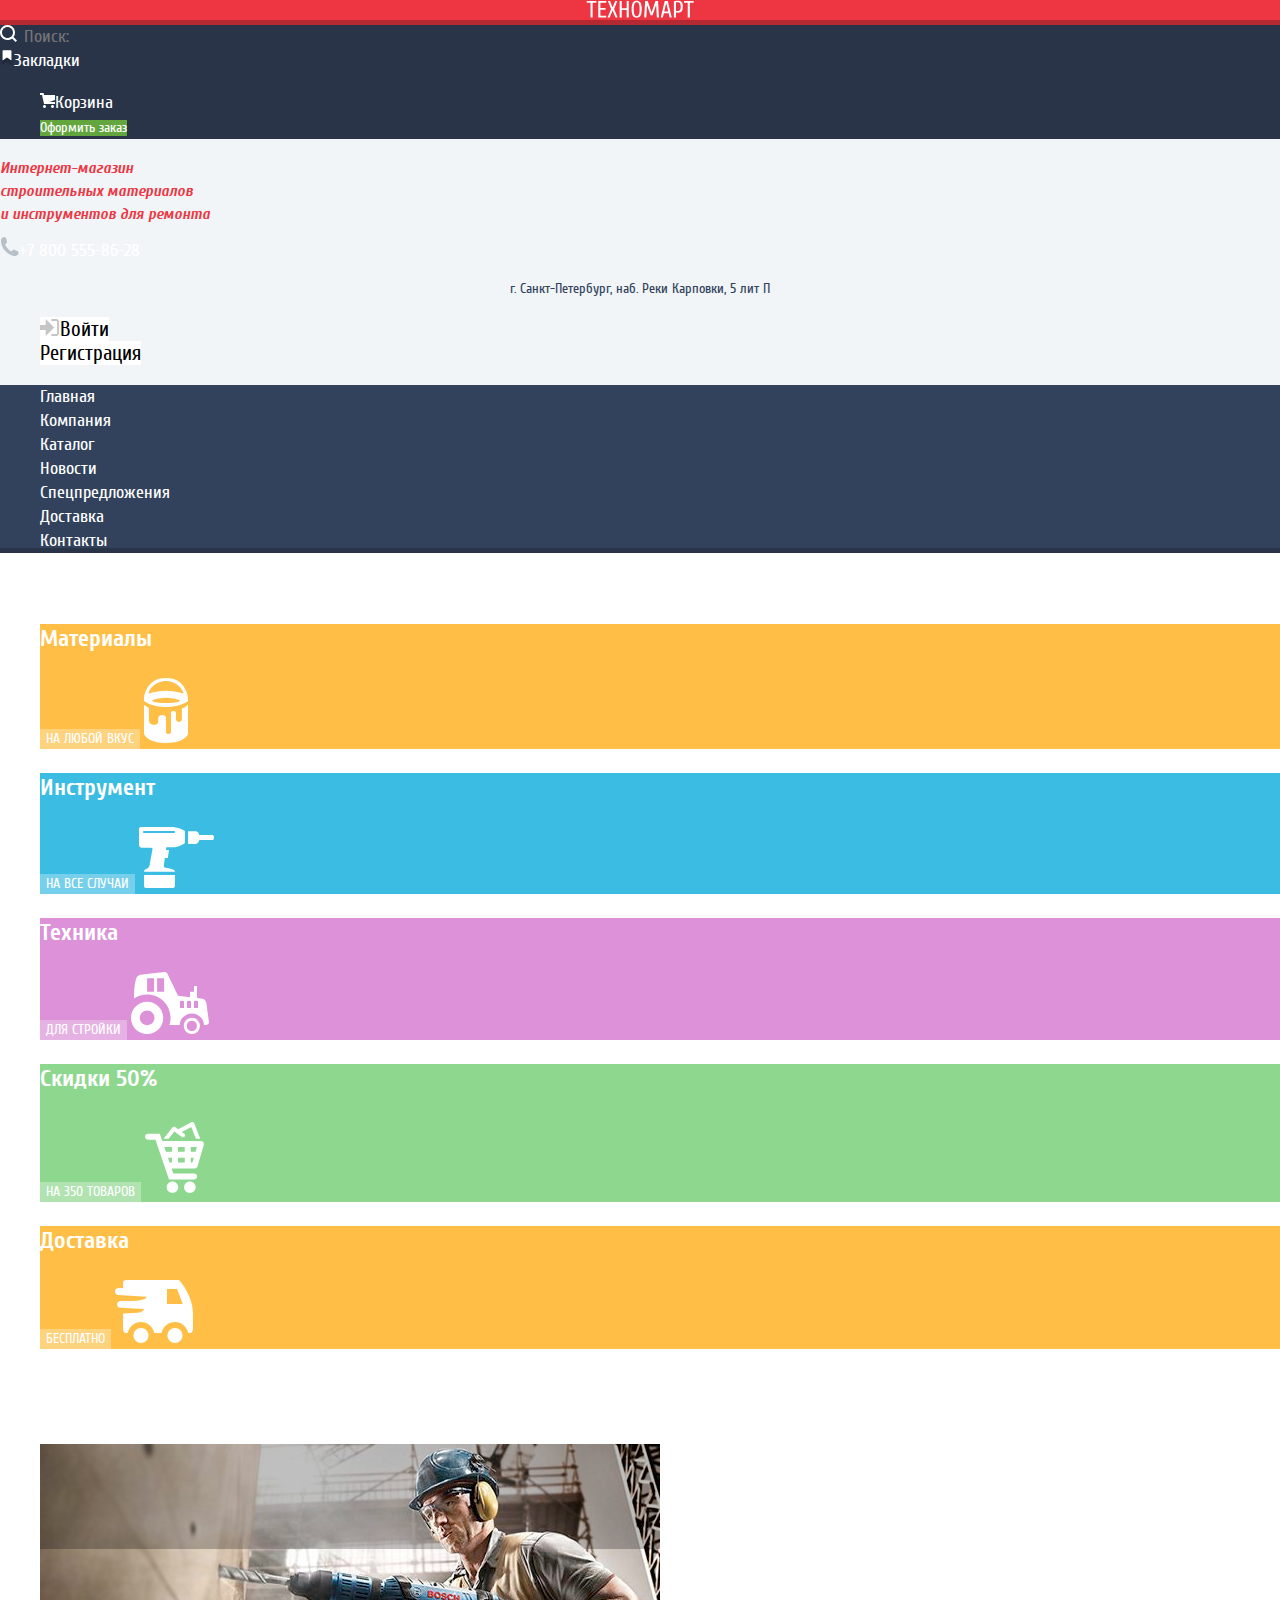
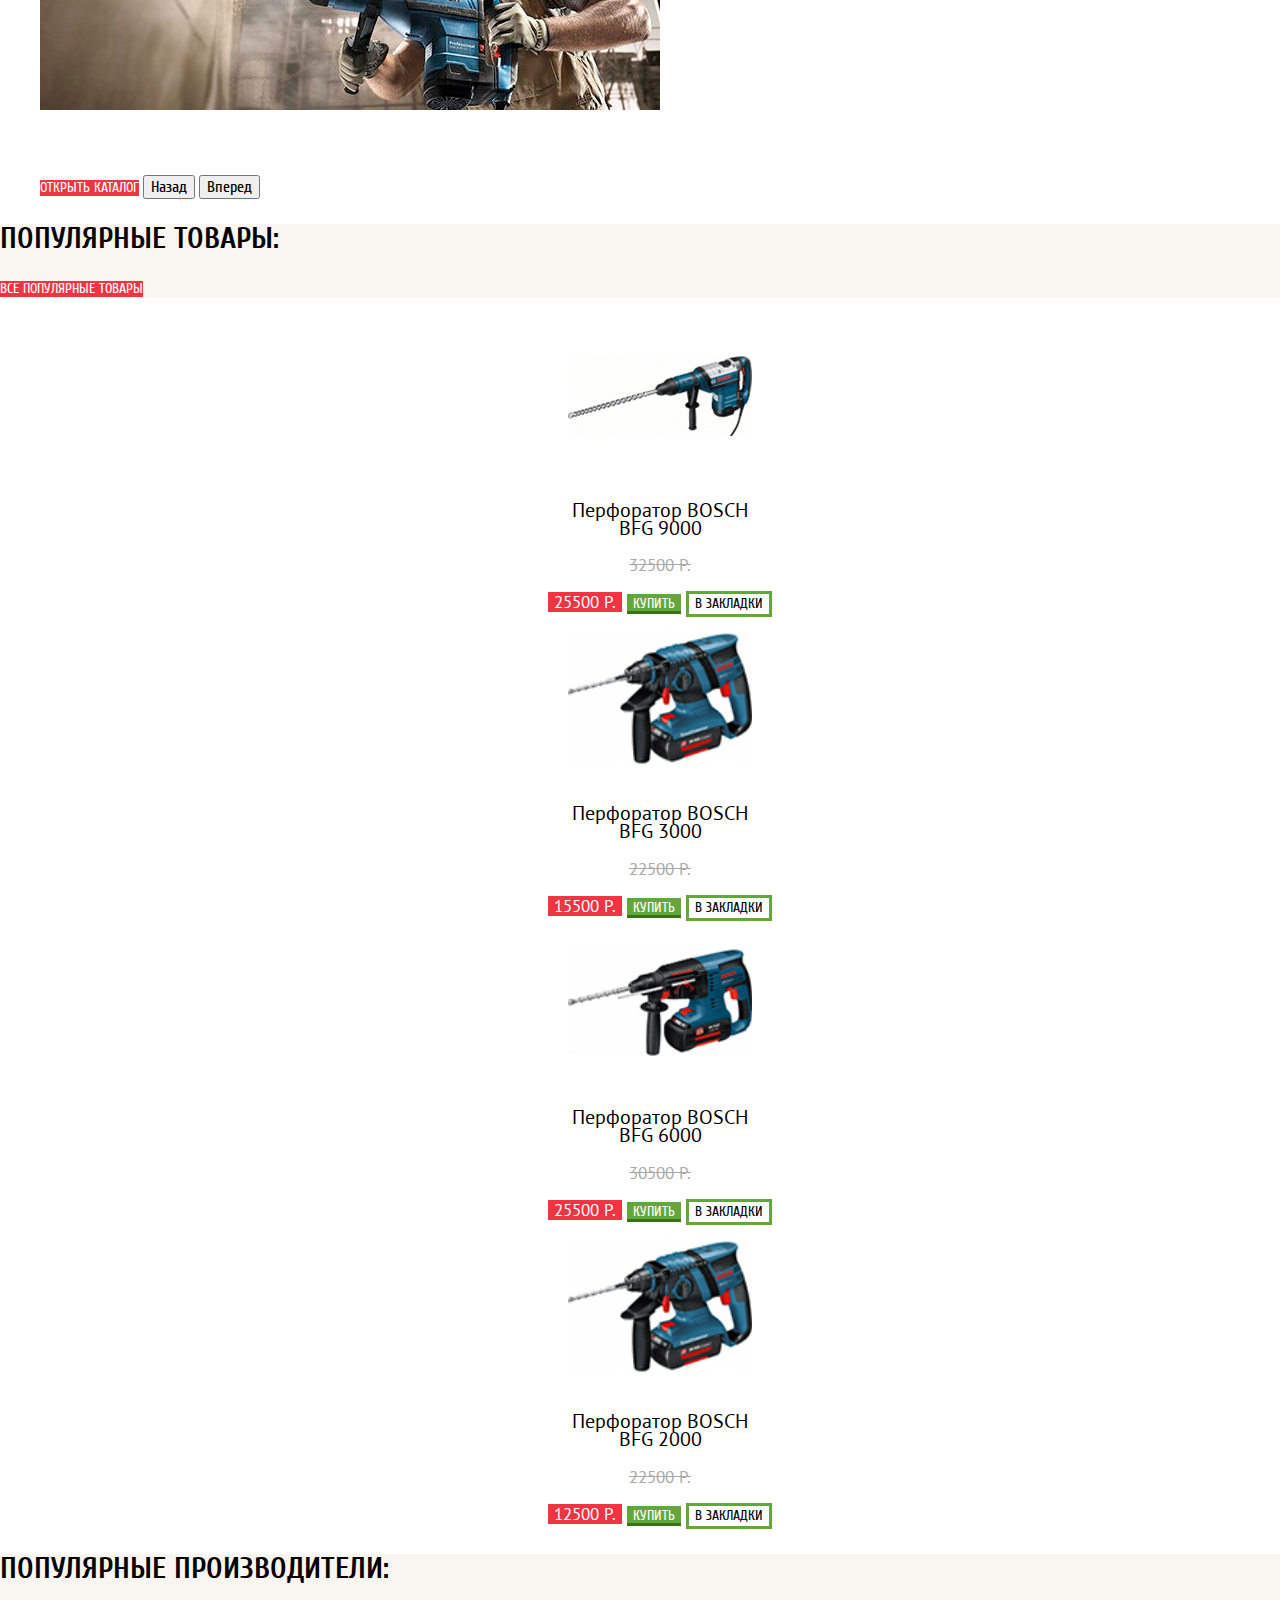
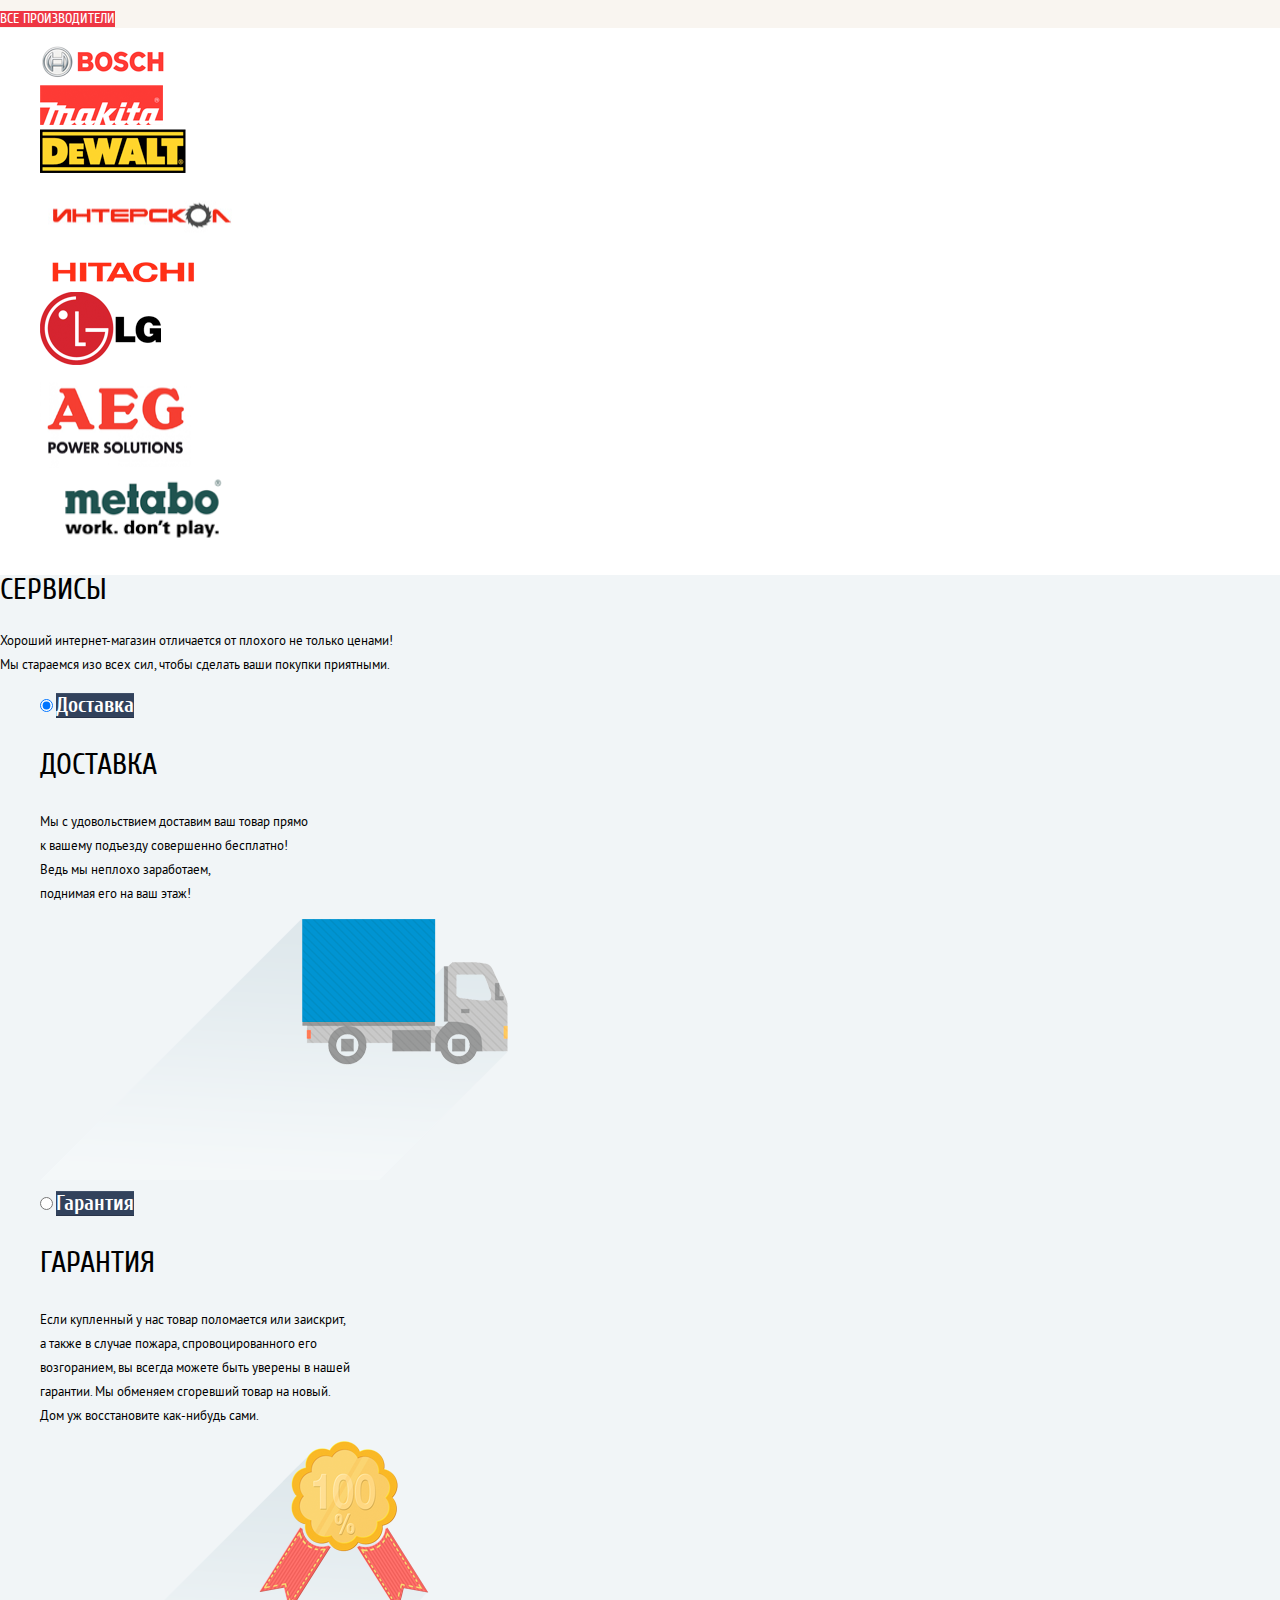
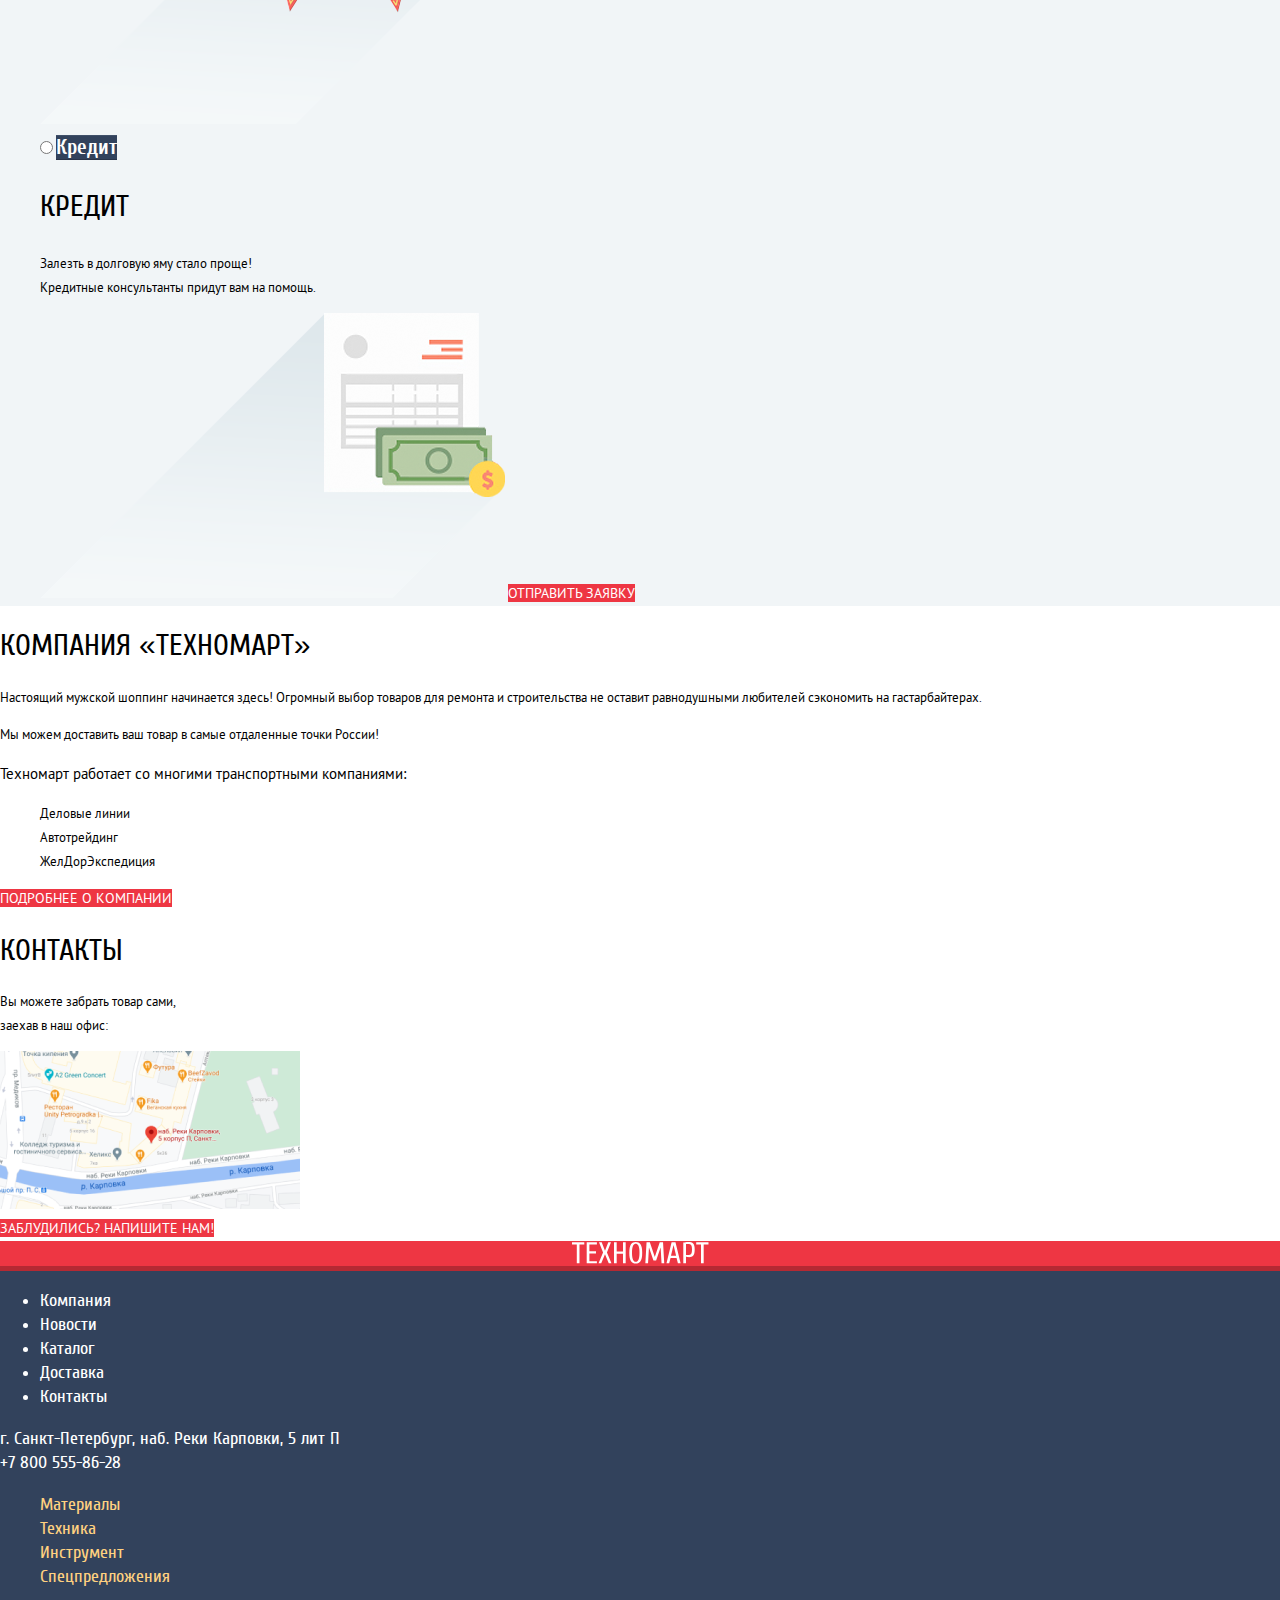
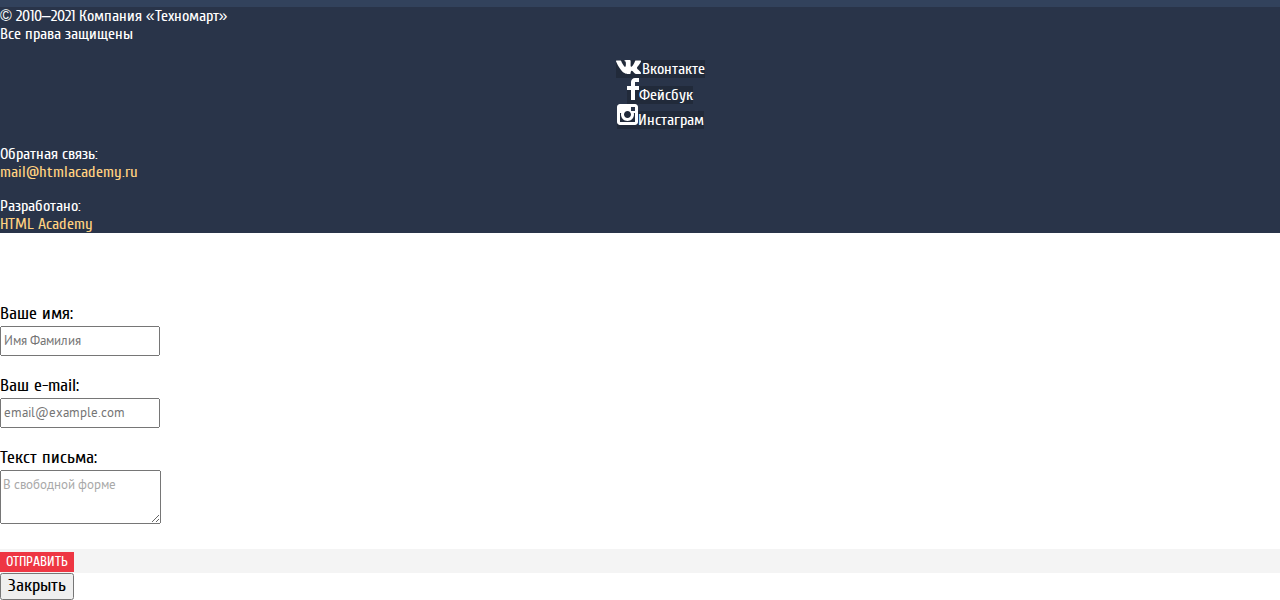
==== commit 50a92e54: "Стилизация внутренней страницы" ====
--- a/index.html
+++ b/index.html
@@ -16,7 +16,7 @@
   <header class="main-header">
     <div class="top-header-block">
       <div class="main-logo">
-        <a class="a" href="#">
+        <a class="href" href="#">
           <img src="img/logo/logo.svg" width="108" height="18" alt="ТЕХНОМАРТ">
         </a>
       </div>
@@ -24,12 +24,12 @@
         <label for="search-main"><img src="img/icon/icon-search.svg" width="17" height="17" alt="Лупа"></label>
         <input id="search-main" type="search" name="search" placeholder="Поиск:">
       </form>
-      <a class="a bookmart" href="blank.html"><img src="img/icon/icon-bookmark.svg" width="14" height="16"
+      <a class="href bookmart" href="blank.html"><img src="img/icon/icon-bookmark.svg" width="14" height="16"
           alt="Флажок">Закладки</a>
       <ul class="cart">
-        <li><a class="a basket" href="blank.html"><img src="img/icon/icon-cart.svg" width="15" height="15"
+        <li><a class="href basket" href="blank.html"><img src="img/icon/icon-cart.svg" width="15" height="15"
               alt="Корзинка">Корзина</a></li>
-        <li><a class="a button cart-button" href="blank.html">Оформить заказ</a></li>
+        <li><a class="href button cart-button" href="blank.html">Оформить заказ</a></li>
       </ul>
     </div>
     <h1 class="main-title">Интернет-магазин<br>
@@ -37,24 +37,24 @@
       и инструментов для ремонта
     </h1>
     <div class="main-contact-phone">
-      <a class="a" href="tel:+78005558628"><img src="img/icon/icon-phone.svg" width="19" height="19"
+      <a class="href" href="tel:+78005558628"><img src="img/icon/icon-phone.svg" width="19" height="19"
           alt="Телефонная трубка">+7 800 555-86-28</a><br>
     </div>
     <p class="main-address">г. Санкт-Петербург, наб. Реки Карповки, 5 лит П</p>
     <ul class="login">
-      <li><a class="a button-login" href="blank.html"><img src="img/icon/icon-login.svg" width="20" height="17"
+      <li><a class="href button-login" href="blank.html"><img src="img/icon/icon-login.svg" width="20" height="17"
             alt="Стрелка входа">Войти</a></li>
-      <li><a class="a button-reg" href="blank.html">Регистрация</a></li>
+      <li><a class="href button-reg" href="blank.html">Регистрация</a></li>
     </ul>
     <nav class="site-nav">
       <ul>
-        <li><a class="a site-nav-item">Главная</a></li>
-        <li><a class="a site-nav-item" href="#about">Компания</a></li>
-        <li><a class="a site-nav-item" href="catalog.html">Каталог</a></li>
-        <li><a class="a site-nav-item" href="blank.html">Новости</a></li>
-        <li><a class="a site-nav-item" href="blank.html">Спецпредложения</a></li>
-        <li><a class="a site-nav-item" href="blank.html">Доставка</a></li>
-        <li><a class="a site-nav-item" href="#contact">Контакты</a></li>
+        <li><a class="href site-nav-item">Главная</a></li>
+        <li><a class="href site-nav-item" href="#about">Компания</a></li>
+        <li><a class="href site-nav-item" href="catalog.html">Каталог</a></li>
+        <li><a class="href site-nav-item" href="blank.html">Новости</a></li>
+        <li><a class="href site-nav-item" href="blank.html">Спецпредложения</a></li>
+        <li><a class="href site-nav-item" href="blank.html">Доставка</a></li>
+        <li><a class="href site-nav-item" href="#contact">Контакты</a></li>
       </ul>
     </nav>
   </header>
@@ -95,7 +95,7 @@
         <figcaption>ПЕРФОРАТОРЫ</figcaption>
         <img src="img/slider-1.jpg" width="620" height="266" alt="Строитель работает перфоратором">
         <p>Настоящие мужские игрушки</p>
-        <a class="a button" href="catalog.html">ОТКРЫТЬ КАТАЛОГ</a>
+        <a class="href button" href="catalog.html">ОТКРЫТЬ КАТАЛОГ</a>
         <button class="slider-button-back" type="button">Назад</button>
         <button class="slider-button-next" type="button">Вперед</button>
       </figure>
@@ -103,11 +103,11 @@
     <section class="popular-products">
       <div class="popular-products-head">
         <h2>Популярные товары:</h2>
-        <a class="a button" href="blank.html">ВСЕ ПОПУЛЯРНЫЕ ТОВАРЫ</a>
+        <a class="href button" href="blank.html">ВСЕ ПОПУЛЯРНЫЕ ТОВАРЫ</a>
       </div>
       <ul class="catalog">
         <li class="catalog-item">
-          <a class="a" href="#">
+          <a class="href" href="#">
             <img src="img/catalog/snippet-1.jpg" width="184" height="164" alt="Перфоратор с длинным сверлом">
             <h3>Перфоратор BOSCH<br>BFG 9000</h3>
           </a>
@@ -119,9 +119,9 @@
           <button class="button bookmarks-button" type="button">В закладки</button>
         </li>
         <li class="catalog-item">
-          <a class="a" href="#">
+          <a class="href" href="#">
             <img src="img/catalog/snippet-2.jpg" width="184" height="164" alt="Перфоратор с аккамулятором">
-            <h3>Перфоратор BOSCH<br>>BFG 3000</h3>
+            <h3>Перфоратор BOSCH<br>BFG 3000</h3>
           </a>
           <p>
             <s>22500 Р.</s>
@@ -131,7 +131,7 @@
           <button class="button bookmarks-button" type="button">В закладки</button>
         </li>
         <li class="catalog-item">
-          <a class="a" href="#">
+          <a class="href" href="#">
             <img src="img/catalog/snippet-3.jpg" width="184" height="164" alt="Перфоратор с дополнительным сверлом">
             <h3>Перфоратор BOSCH<br>BFG 6000</h3>
           </a>
@@ -143,9 +143,9 @@
           <button class="button bookmarks-button" type="button">В закладки</button>
         </li>
         <li class="catalog-item">
-          <a class="a" href="#">
+          <a class="href" href="#">
             <img src="img/catalog/snippet-2.jpg" width="184" height="164" alt="Перфоратор с аккамулятором">
-            <h3>Перфоратор BOSCH<br>>BFG 2000</h3>
+            <h3>Перфоратор BOSCH<br>BFG 2000</h3>
           </a>
           <p>
             <s>22500 Р.</s>
@@ -159,7 +159,7 @@
     <section class="manufacturers">
       <div class="manufacturers-head">
         <h2>Популярные производители:</h2>
-        <a class="a button" href="blank.html">все производители</a>
+        <a class="href button" href="blank.html">все производители</a>
       </div>
       <ul class="manufacturers-block">
         <li class="manufacturers-item">
@@ -230,7 +230,7 @@
               Кредитные консультанты придут вам на помощь.
             </p>
             <img src="img/credit.png" width="465" height="285" alt="Документы и деньги">
-            <a class="a button" href="blank.html">ОТПРАВИТЬ ЗАЯВКУ</a>
+            <a class="href button" href="blank.html">ОТПРАВИТЬ ЗАЯВКУ</a>
           </li>
         </ul>
       </form>
@@ -250,7 +250,7 @@
         <li>Автотрейдинг</li>
         <li>ЖелДорЭкспедиция</li>
       </ul>
-      <a class="a button" href="blank.html">Подробнее о компании</a>
+      <a class="href button" href="blank.html">Подробнее о компании</a>
     </section>
     <section class="contact-block">
       <h2 id="contact">КОНТАКТЫ</h2>
@@ -260,27 +260,27 @@
       </p>
       <div class="contact-map"><img src="img/map.png" width="300" height="158"
           alt="Карта с адресом: г. Санкт-Петербург, наб. Реки Карповки, 5 лит П"></div>
-      <a class="a button" href="blank.html">Заблудились? Напишите нам!</a>
+      <a class="href button" href="blank.html">Заблудились? Напишите нам!</a>
     </section>
   </main>
   <footer class="main-footer">
-    <div class="footer-logo"><img src="img/logo/logo.svg" width="13808" height="23" alt="ТЕХНОМАРТ"></div>
+    <div class="footer-logo"><img src="img/logo/logo.svg" width="138" height="23" alt="ТЕХНОМАРТ"></div>
     <ul class="footer-nav-top">
-      <li><a class="a top-footer-nav-item" href="#about">Компания</a></li>
-      <li><a class="a top-footer-nav-item" href="blank.html">Новости</a></li>
-      <li><a class="a top-footer-nav-item" href="catalog.html">Каталог</a></li>
-      <li><a class="a top-footer-nav-item" href="#contact">Доставка</a></li>
-      <li><a class="a top-footer-nav-item" href="blank.html">Контакты</a></li>
+      <li><a class="href top-footer-nav-item" href="#about">Компания</a></li>
+      <li><a class="href top-footer-nav-item" href="blank.html">Новости</a></li>
+      <li><a class="href top-footer-nav-item" href="catalog.html">Каталог</a></li>
+      <li><a class="href top-footer-nav-item" href="#contact">Доставка</a></li>
+      <li><a class="href top-footer-nav-item" href="blank.html">Контакты</a></li>
     </ul>
     <p class="footer-contact">
       г. Санкт-Петербург, наб. Реки Карповки, 5 лит П<br>
-      <a class="a footer-contact-phone" href="tel:+78005558628">+7 800 555-86-28</a>
+      <a class="href footer-contact-phone" href="tel:+78005558628">+7 800 555-86-28</a>
     </p>
     <ul class="footer-nav footer-nav-bottom">
-      <li><a class="a bottom-footer-nav-item" href="blank.html">Материалы</a></li>
-      <li><a class="a bottom-footer-nav-item" href="blank.html">Техника</a></li>
-      <li><a class="a bottom-footer-nav-item" href="blank.html">Инструмент</a></li>
-      <li><a class="a bottom-footer-nav-item" href="blank.html">Спецпредложения</a></li>
+      <li><a class="href bottom-footer-nav-item" href="blank.html">Материалы</a></li>
+      <li><a class="href bottom-footer-nav-item" href="blank.html">Техника</a></li>
+      <li><a class="href bottom-footer-nav-item" href="blank.html">Инструмент</a></li>
+      <li><a class="href bottom-footer-nav-item" href="blank.html">Спецпредложения</a></li>
     </ul>
     <div class="bottom-footer-block">
       <P class="copyright">
@@ -288,22 +288,22 @@
         Все права защищены
       </P>
       <ul class="footer-social">
-        <li><a class="a social-button" href="blank.html"><img src="img/icon/icon-vk.svg" width="26" height="15"
+        <li><a class="href social-button" href="blank.html"><img src="img/icon/icon-vk.svg" width="26" height="15"
               alt="Логотип Вконтакте">Вконтакте</a></li>
-        <li><a class="a social-button" href="blank.html"><img src="img/icon/icon-fb.svg" width="12" height="22"
+        <li><a class="href social-button" href="blank.html"><img src="img/icon/icon-fb.svg" width="12" height="22"
               alt="Логотип Фейсбук">Фейсбук</a></li>
-        <li><a class="a social-button" href="blank.html"><img src="img/icon/icon-insta.svg" width="21" height="21"
+        <li><a class="href social-button" href="blank.html"><img src="img/icon/icon-insta.svg" width="21" height="21"
               alt="Логотип Инстаграм">Инстаграм</a></li>
       </ul>
       <p class="footer-feedback">
         Обратная связь:
         <br>
-        <a class="a footer-feedback-email" href="mailto:mail@htmlacademy.ru">mail@htmlacademy.ru</a>
+        <a class="href footer-feedback-email" href="mailto:mail@htmlacademy.ru">mail@htmlacademy.ru</a>
       </p>
       <p class="author">
         Разработано:
         <br>
-        <a class="a author-href" href="https://htmlacademy.ru">HTML Academy</a>
+        <a class="href author-href" href="https://htmlacademy.ru">HTML Academy</a>
       </p>
     </div>
   </footer>
--- a/css/style.css
+++ b/css/style.css
@@ -68,7 +68,9 @@
     --special-greylight: #A9A9A9;
     --special-yellowlight: #FFD180;
     --special-background: #F4F4F4;
+    --special-background-yellow: #F7F3EC;
     --special-background-red: #CA2C37;
+    --special-background-white: #F1F1F1;
     --special-darcknavy:#1D2739;
     --special-background-darcknavy: #161D29;
     --special-background-social: #212A3A;
@@ -78,6 +80,8 @@
     --success: #5FBB2D;
     --warning: #FFBF47;
     --error: #BA2732;
+    --basic-white: #ffffff;
+    --basic-black: #000000;
 }
 
 .page-body {
@@ -87,18 +91,18 @@
     font-family: "Cuprum", "PT Sans", "Arial", sans-serif;
     font-size: 13px;
     line-height: 24px;
-    color: #000000;
+    color: var(--basic-black);
     text-transform: uppercase;
-    background-color: white;
-}
-
-.a {
+    background-color: var(--basic-white);
+}
+
+.href {
     text-decoration: none;
-    color: white;
+    color: var(--basic-white);
 }
 
 .button {
-    color: white;
+    color: var(--basic-white);
     background-color: var(--basic-red);
     border: none;
     text-align: center;
@@ -121,7 +125,7 @@
 }
 
 .main-header {
-    color: white;
+    color: var(--basic-white);
     font-size: 18px;
     line-height: 24px;
     text-transform: none;
@@ -142,24 +146,30 @@
 .search input[type="search"] {
     background-color: var(--basic-darknavy);
     border: none;
-    color: white;
-}
-
-.search input[type="search"]:active {
-    background-color: white;
-    color: #000000;
+    color: var(--basic-white);
+}
+
+.search input[type="search"]:focus {
+    background-color: var(--basic-white);
+    color: var(--basic-black);
 }
 
 .cart,
 .login,
 .site-nav ul,
 .catalog,
+.catalog-item,
 .manufacturers-block,
 .services-form-item,
 .transport-list,
 .foter-nav,
 .footer-nav-bottom,
-.footer-social {
+.footer-social,
+.breadcrumbs,
+.filter-list,
+.sorting-list,
+.pagination-list,
+.cart-model-bullon-list {
     list-style: none;
 }
 
@@ -208,8 +218,8 @@
 .button-login, .button-reg {
     font-size: 21px;
     line-height: 21px;
-    color: #000000;
-    background-color: white;
+    color: var(--basic-black);
+    background-color: var(--basic-white);
     text-transform: none;
     text-align: center;
     border: none;
@@ -251,12 +261,12 @@
 
 .advantages {
     font-family: "Cuprum", "PT Sans", "Arial", sans-serif;
-    color: white;
+    color: var(--basic-white);
 }
 
 .hidden-title,
 .feedback-model-title {
-    color: white;
+    color: var(--basic-white);
 }
 
 .advantages h3{
@@ -310,14 +320,14 @@
     line-height: 36px;
     font-weight: 700;
     text-transform: uppercase;
-    color: white;
+    color: var(--basic-white);
 }
 
 .slider p {
     font-family: "Cuprum";
     font-size: 18px;
     line-height: 24px;
-    color: white;
+    color: var(--basic-white);
 }
 
 .popular-products, .manufacturers {
@@ -343,7 +353,7 @@
 }
 
 .catalog-item h3{
-    color: #000000;
+    color: var(--basic-black);
     font-weight: 700;
 }
 
@@ -373,19 +383,19 @@
 
 .bookmarks-button {
     font-family: "Cuprum", "PT Sans", "Arial", sans-serif;
-    background-color: white;
+    background-color: var(--basic-white);
     border: 3px solid var(--basic-green);
-    color: #000000;
+    color: var(--basic-black);
 }
 
 .bookmarks-button:hover,
 .bookmarks-button:focus {
-    background-color: white;
+    background-color: var(--basic-white);
     border: 3px solid var(--basic-lightnavy);
 }
 
 .bookmarks-button:active {
-    background-color: white;
+    background-color: var(--basic-white);
     opacity: 0.5;
 }
 
@@ -411,17 +421,18 @@
     line-height: 30px;
     background-color: var(--basic-lightnavy);
     font-weight: 700;
-    color: white;
+    color: var(--basic-white);
     box-shadow:  0px 1px 0px var(--basic-darknavy), inset 0px 1px 0px var(--special-shadow-darcknavy);
 }
 
 .services-form-label:hover,
 .services-form-label:focus  {
     background-color: var(--basic-darknavy);
-}
-
-.services-form-label:active {
-  background-color: white;
+
+}
+
+.services-form-label:checked {
+  background-color: var(--basic-white);
   color: var(--basic-lightnavy);
   box-shadow: 0px 1px 0px #FFFFFF, inset 0px 1px 0px #FFFFFF;
 }
@@ -463,7 +474,7 @@
     line-height: 24px;
     text-transform: none;
     font-weight: 400;
-    color: white;
+    color: var(--basic-white);
 }
 
 .footer-logo {
@@ -503,6 +514,7 @@
 
 .author-href:active {
     color: var(--basic-red);
+    text-decoration: none;
 }
 
 .footer-feedback-email:hover,
@@ -512,6 +524,7 @@
 
 .footer-feedback-email:active {
     color: var(--basic-red);
+    text-decoration: none;
 }
 
 .bottom-footer-block {
@@ -555,3 +568,149 @@
 .bottom-feedback-model-block {
     background-color: var(--special-background);
 }
+
+.breadcrumbs a{
+  font-family: "PT Sans", "Arial", sans-serif;
+  font-size: 13px;
+  line-height: 18px;
+  text-transform: uppercase;
+  font-weight: 400;
+  color: var(--basic-black);
+}
+
+.main-title-page {
+  background-color: var(--basic-background);
+}
+
+.main-title-page h2 {
+  text-transform: uppercase;
+  color: var(--basic-black);
+  font-family: "Cuprum", "PT Sans", "Arial", sans-serif;
+  font-size: 30px;
+  line-height: 30px;
+  font-weight: 400;
+}
+
+.filter {
+  font-family: "PT Sans", "Arial", sans-serif;
+  font-size: 15px;
+  line-height: 19px;
+  text-transform: uppercase;
+  font-weight: 400;
+  color: var(--basic-black);
+}
+
+.filter-title {
+  font-size: 13px;
+  line-height: 18px;
+  background-color: var(--special-background-yellow)
+}
+
+.filter-price-title,
+.filter-manufacturers-title,
+.filter-power-title {
+  font-size: 17px;
+  line-height: 30px;
+}
+
+.filter-price,
+.filter-manufacturers {
+  border: none;
+  border-bottom: 1px solid rgba(0, 0, 0, 0.0001);
+}
+
+.filter-price-item {
+  background-color: var(--special-background-yellow);
+}
+
+.filter-power {
+  border: none;
+}
+
+.filter-button {
+  font-family: "PT Sans", "Arial", sans-serif;
+  font-size: 13px;
+  line-height: 18px;
+  text-transform: uppercase;
+  font-weight: 400;
+  color: var(--basic-black);
+  text-align: center;
+  background-color: var(--basic-white);
+}
+
+.sorting {
+  background-color: var(--special-background-yellow);
+  font-family: "PT Sans", "Arial", sans-serif;
+  font-size: 13px;
+  line-height: 18px;
+  text-transform: uppercase;
+}
+
+.sorting h2 {
+  background-color: var(--special-background-yellow);
+  font-family: "PT Sans", "Arial", sans-serif;
+  font-size: 13px;
+  line-height: 18px;
+  text-transform: uppercase;
+  color: var(--basic-black);
+}
+
+.sorting-list-item {
+  opacity: 0.3;
+  text-decoration: none;
+  border-bottom: 1px var(--basic-red);
+}
+
+.pagination-list {
+  font-family: "PT Sans", "Arial", sans-serif;
+  font-size: 13px;
+  line-height: 18px;
+  text-transform: uppercase;
+  color: var(--basic-black);
+}
+
+.pagination-list-item {
+  background-color: var(--basic-white);
+  color: var(--basic-black);
+}
+
+.pagination-list-item-current {
+  background-color: var(--basic-red);
+  color: var(--basic-white);
+}
+
+.page-description {
+  font-family: "PT Sans", "Arial", sans-serif;
+  font-size: 13px;
+  line-height: 24px;
+  background-color: var(--basic-background);
+}
+
+.page-description h2 {
+  text-transform: uppercase;
+  color: var(--basic-black);
+  font-family: "Cuprum", "PT Sans", "Arial", sans-serif;
+  font-size: 30px;
+  line-height: 30px;
+  font-weight: 400;
+}
+
+.catr-model {
+  text-transform: none;
+  color: var(--basic-black);
+  font-family: "Cuprum", "PT Sans", "Arial", sans-serif;
+  font-size: 24px;
+  line-height: 30px;
+  font-weight: 700;
+  text-align: center;
+}
+
+.cart-model-bullon {
+  color: var(--basic-black);
+  background-color: var(--basic-white);
+}
+
+.cart-model-bullon-list {
+  background-color:var(--special-background-white)
+}
+
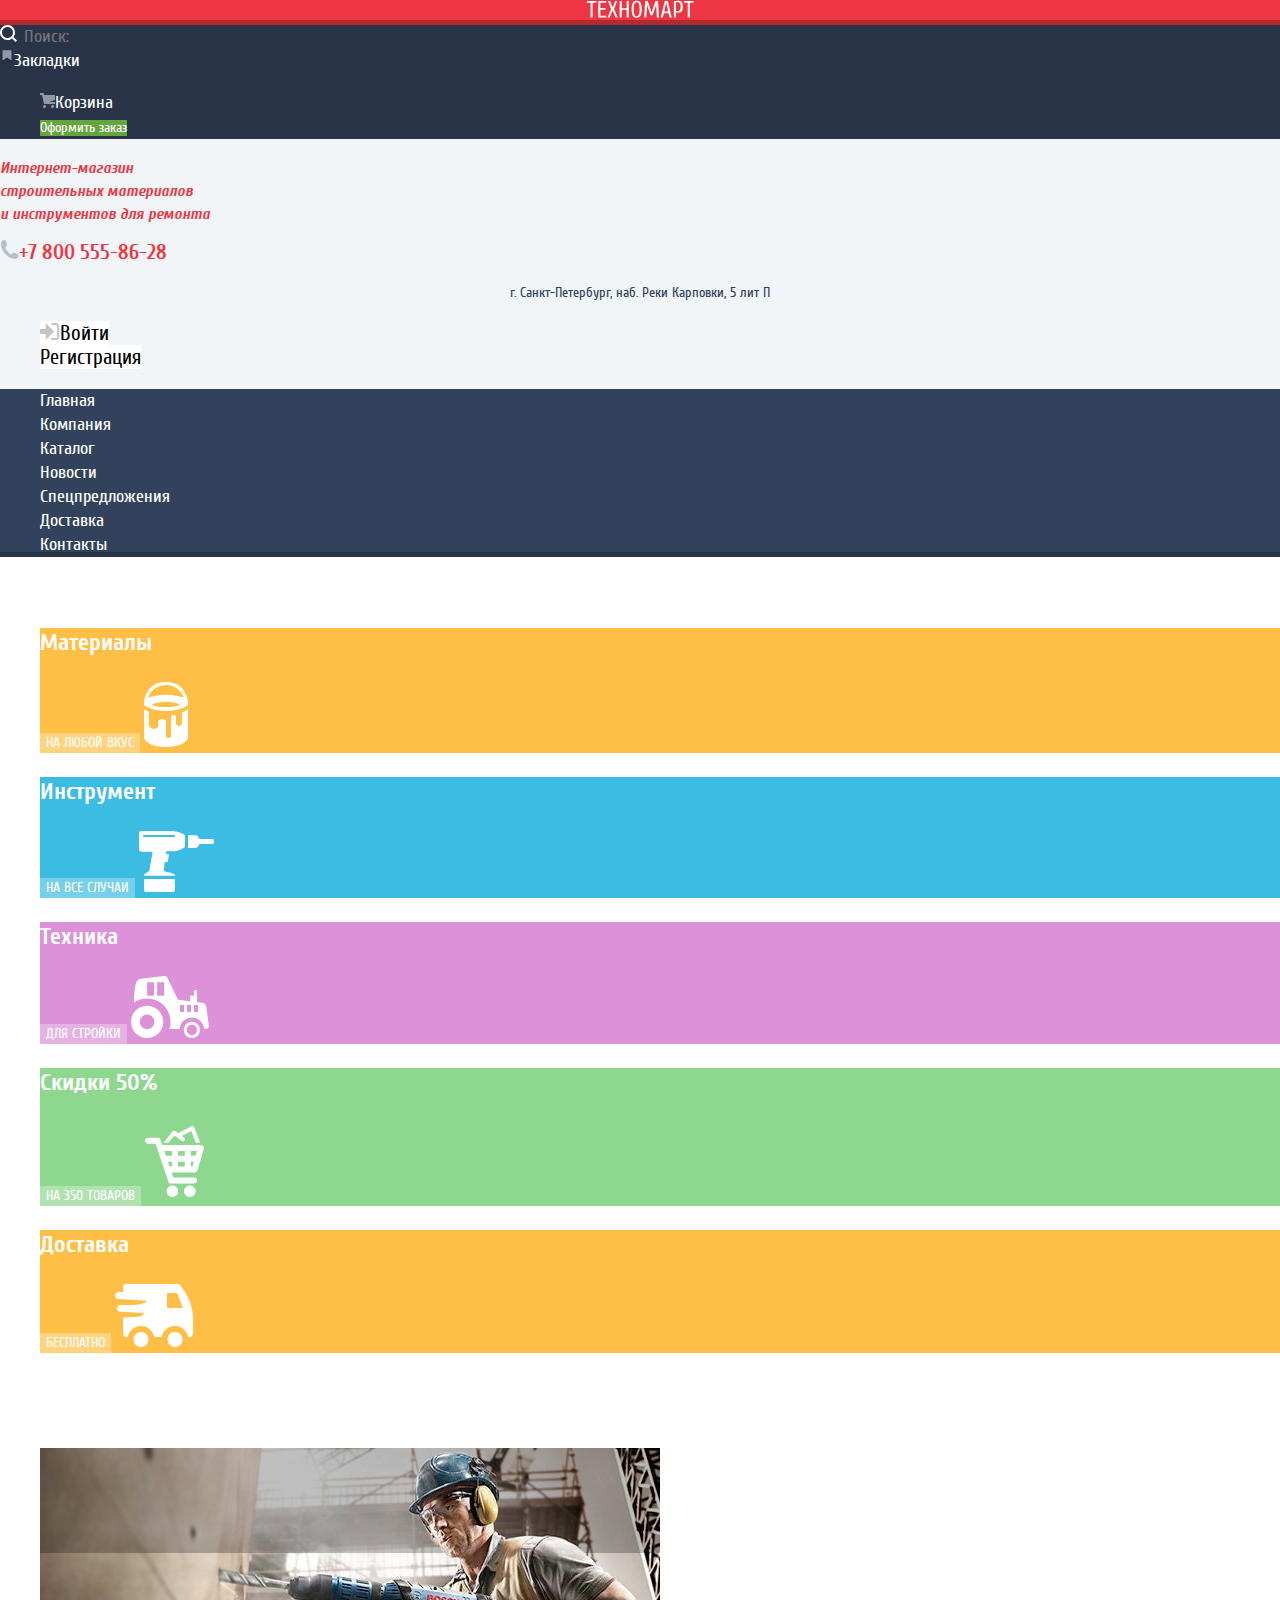
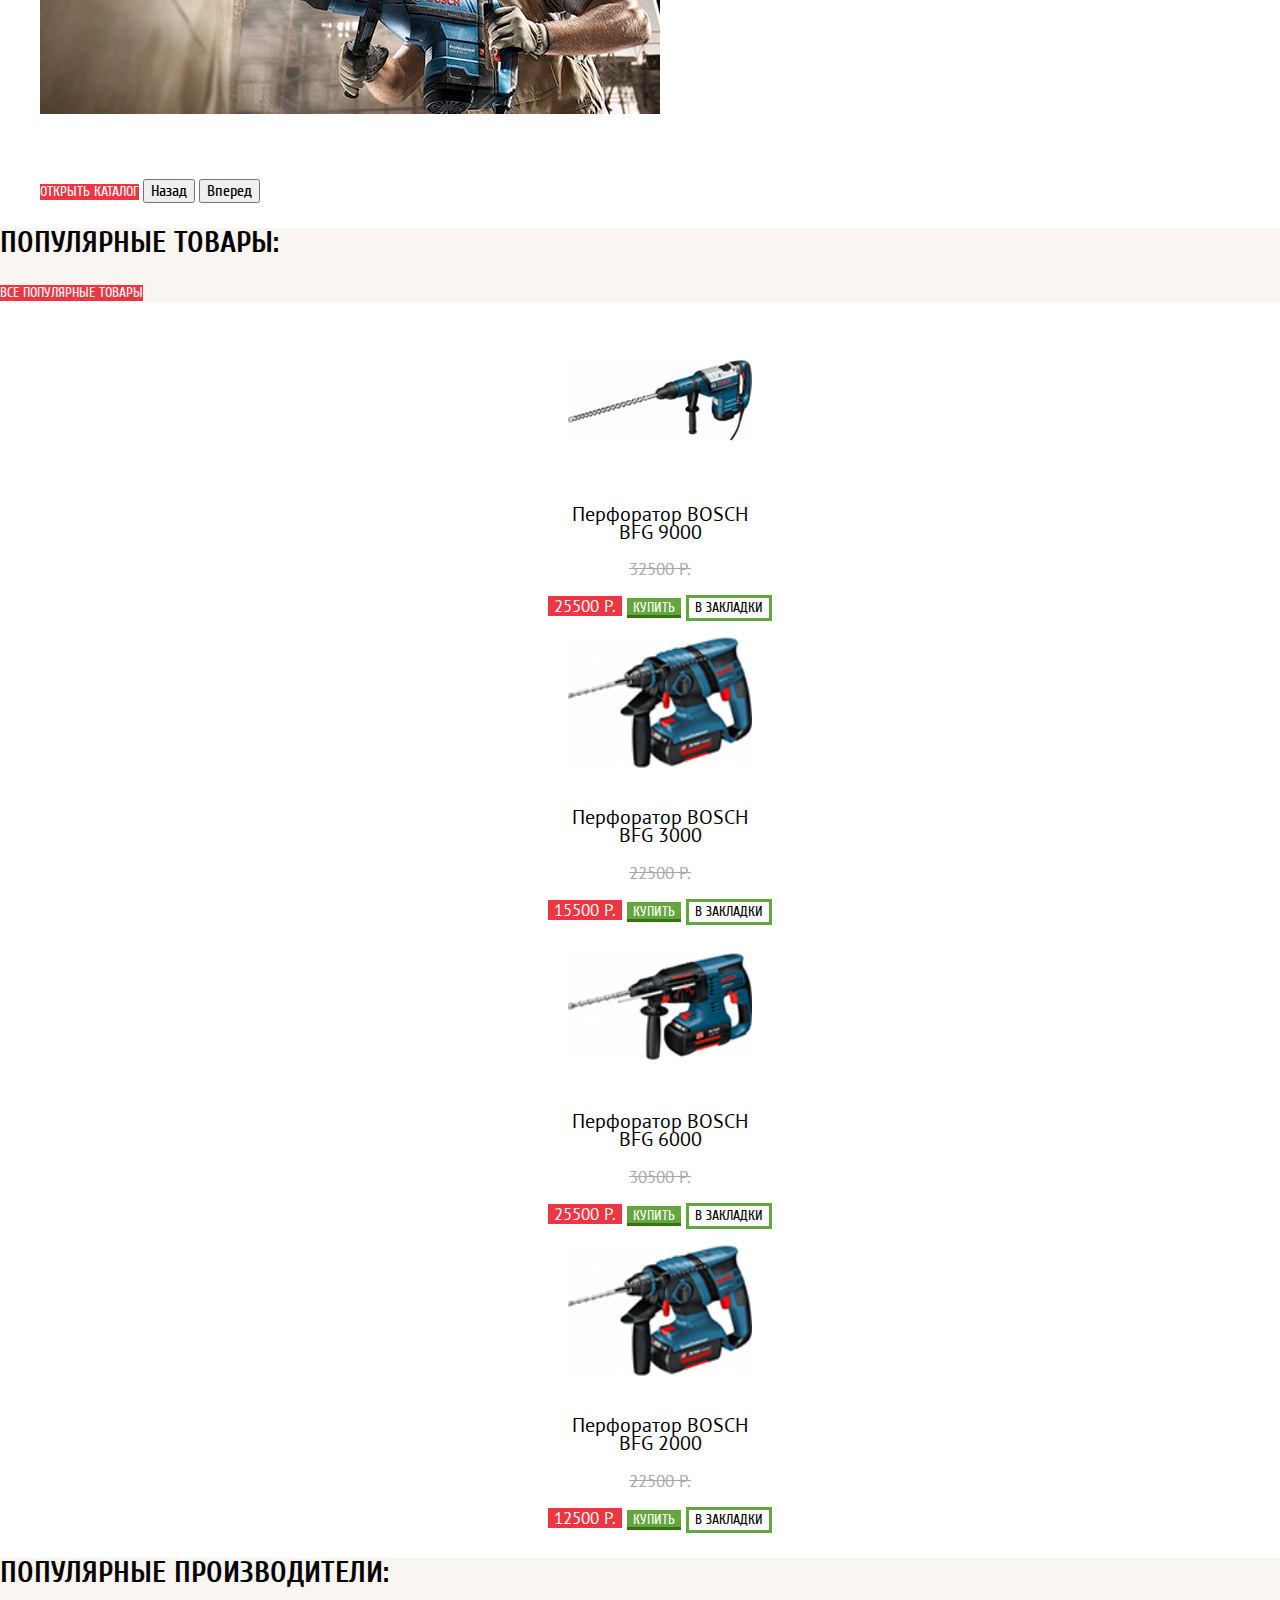
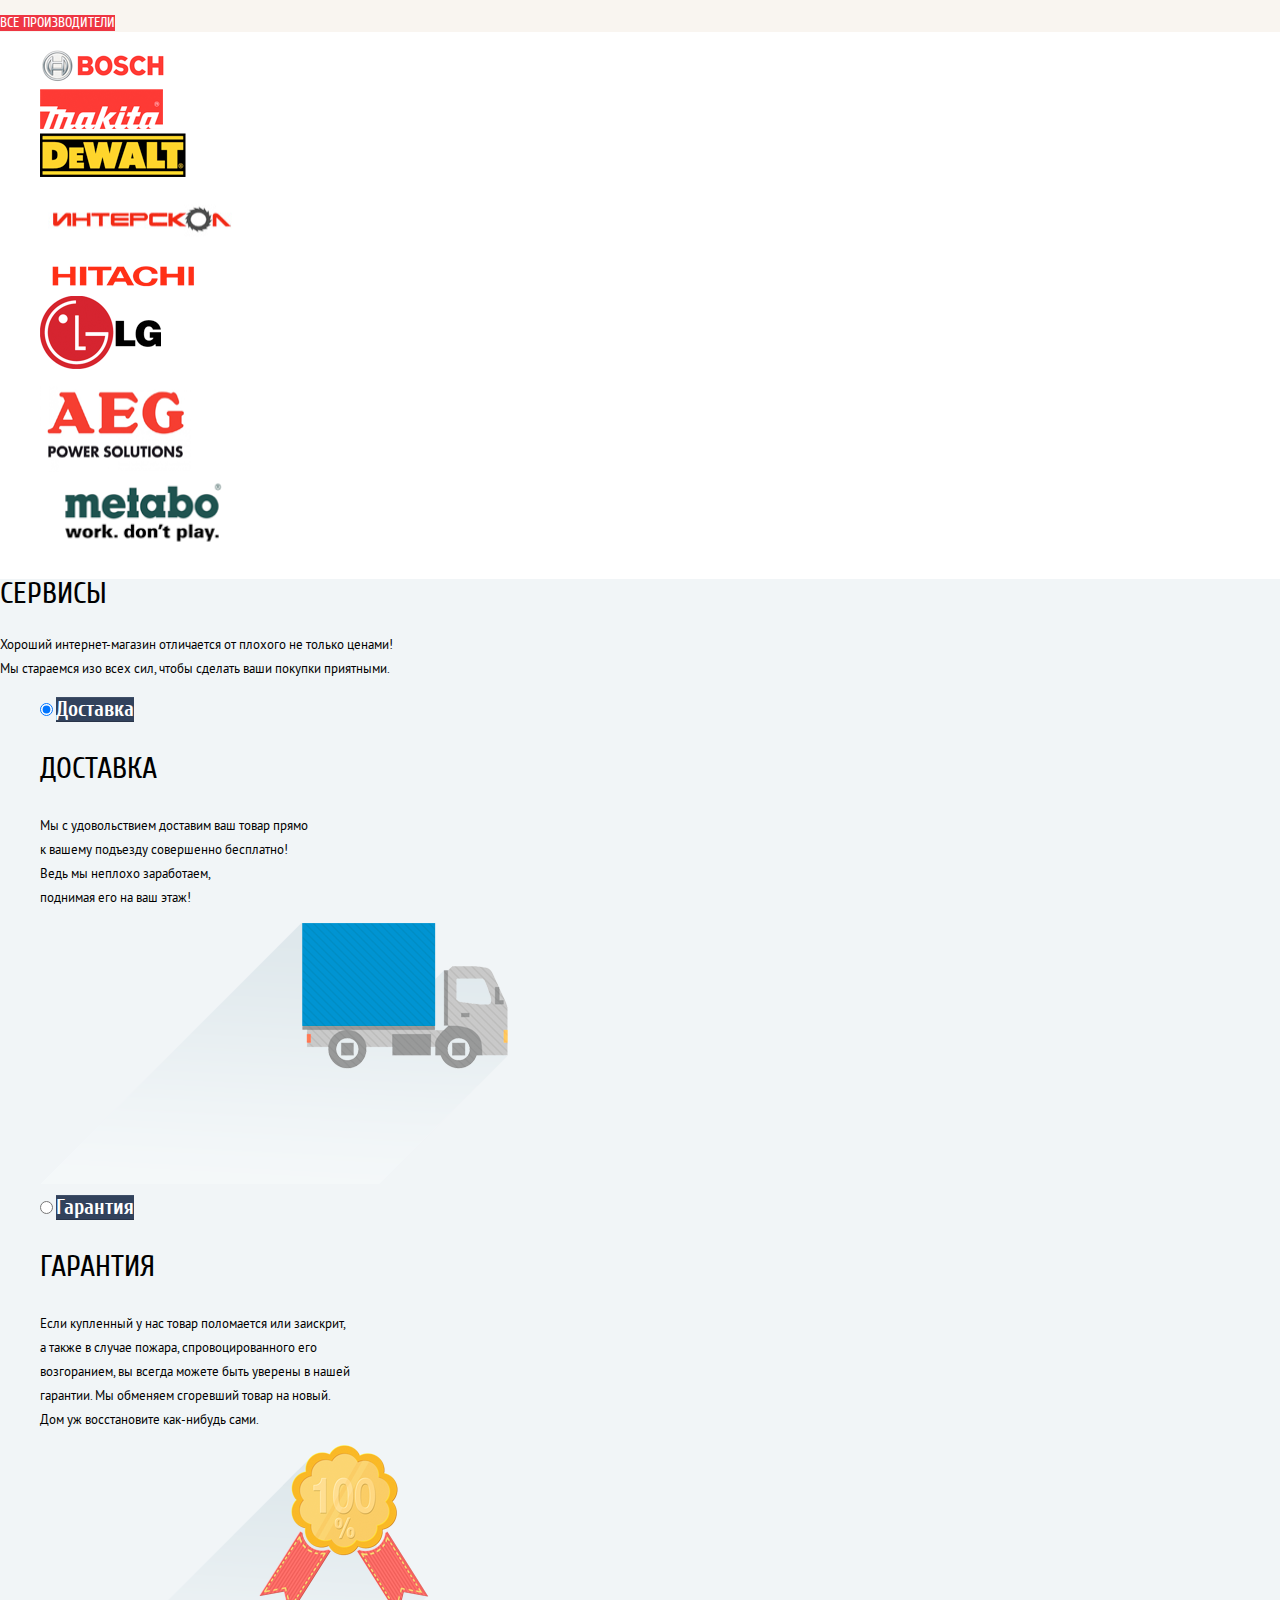
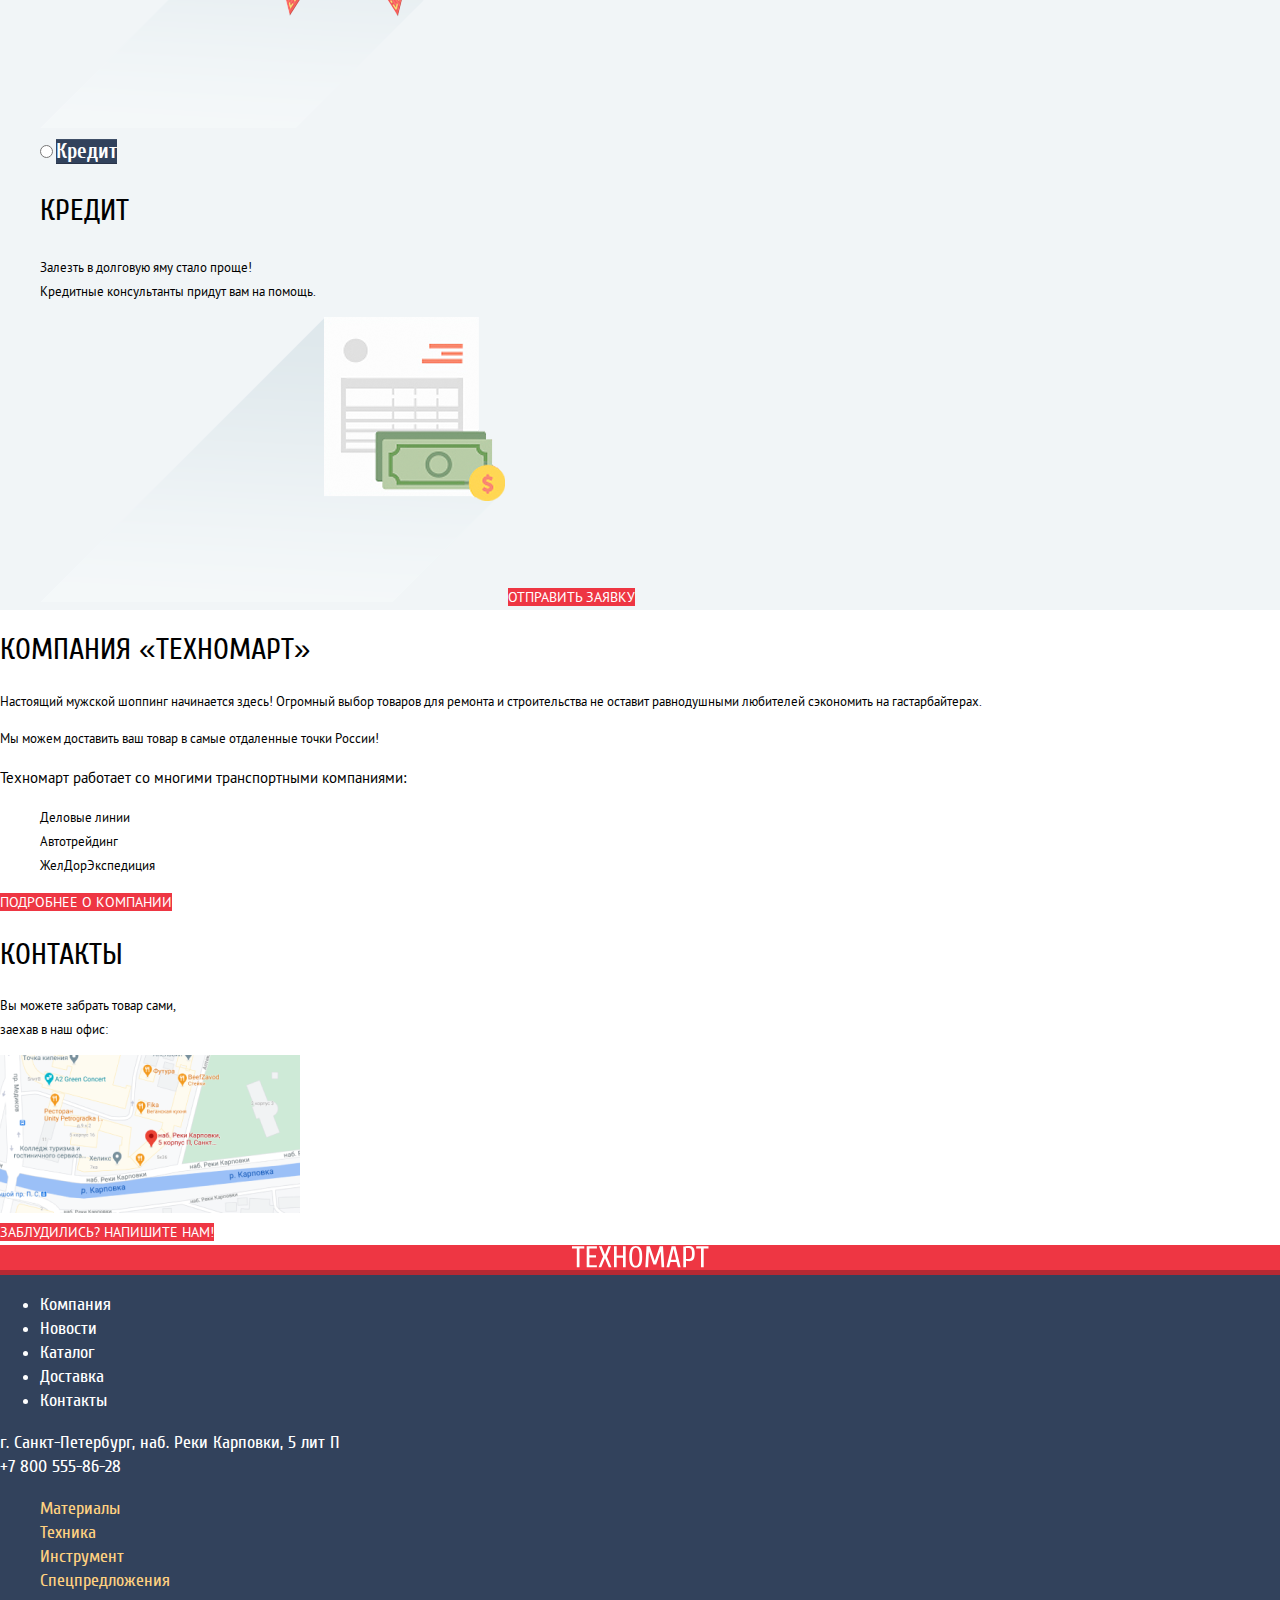
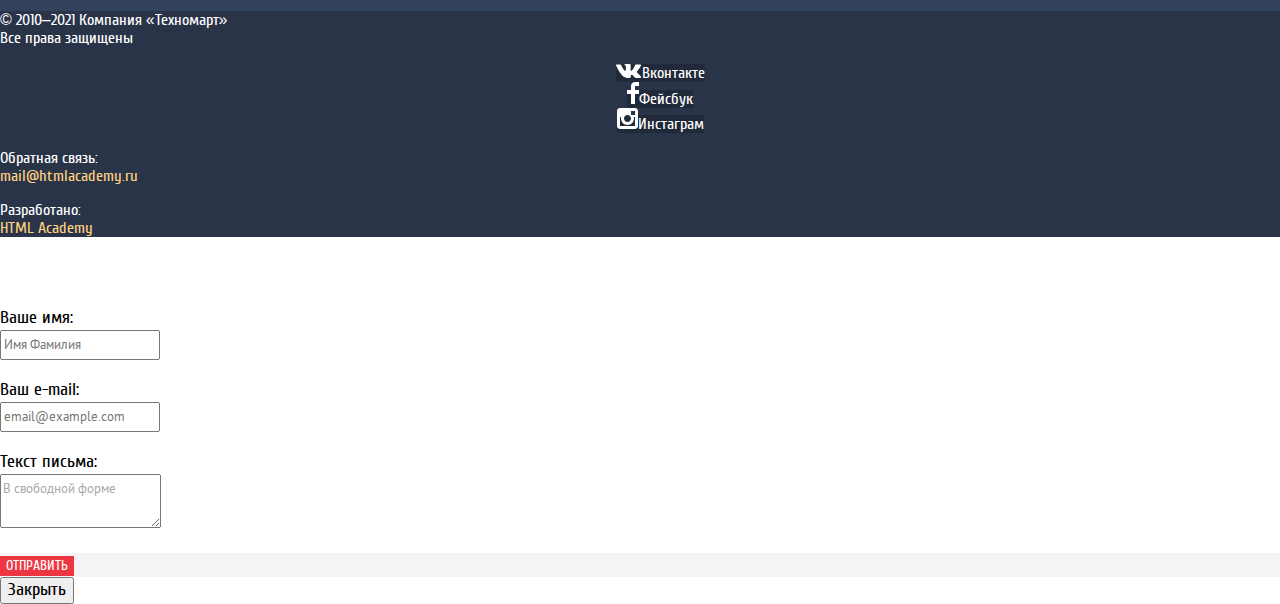
==== commit 2b651ce9: "Стилизация внутренней страницы" ====
--- a/index.html
+++ b/index.html
@@ -16,7 +16,7 @@
   <header class="main-header">
     <div class="top-header-block">
       <div class="main-logo">
-        <a class="href" href="#">
+        <a class="link" href="#">
           <img src="img/logo/logo.svg" width="108" height="18" alt="ТЕХНОМАРТ">
         </a>
       </div>
@@ -24,12 +24,12 @@
         <label for="search-main"><img src="img/icon/icon-search.svg" width="17" height="17" alt="Лупа"></label>
         <input id="search-main" type="search" name="search" placeholder="Поиск:">
       </form>
-      <a class="href bookmart" href="blank.html"><img src="img/icon/icon-bookmark.svg" width="14" height="16"
+      <a class="link bookmart" href="blank.html"><img src="img/icon/icon-bookmark.svg" width="14" height="16"
           alt="Флажок">Закладки</a>
       <ul class="cart">
-        <li><a class="href basket" href="blank.html"><img src="img/icon/icon-cart.svg" width="15" height="15"
+        <li><a class="link basket" href="blank.html"><img src="img/icon/icon-cart.svg" width="15" height="15"
               alt="Корзинка">Корзина</a></li>
-        <li><a class="href button cart-button" href="blank.html">Оформить заказ</a></li>
+        <li><a class="link button cart-button" href="blank.html">Оформить заказ</a></li>
       </ul>
     </div>
     <h1 class="main-title">Интернет-магазин<br>
@@ -37,24 +37,24 @@
       и инструментов для ремонта
     </h1>
     <div class="main-contact-phone">
-      <a class="href" href="tel:+78005558628"><img src="img/icon/icon-phone.svg" width="19" height="19"
+      <a class="link" href="tel:+78005558628"><img src="img/icon/icon-phone.svg" width="19" height="19"
           alt="Телефонная трубка">+7 800 555-86-28</a><br>
     </div>
     <p class="main-address">г. Санкт-Петербург, наб. Реки Карповки, 5 лит П</p>
     <ul class="login">
-      <li><a class="href button-login" href="blank.html"><img src="img/icon/icon-login.svg" width="20" height="17"
+      <li><a class="link button-login" href="blank.html"><img src="img/icon/icon-login.svg" width="20" height="17"
             alt="Стрелка входа">Войти</a></li>
-      <li><a class="href button-reg" href="blank.html">Регистрация</a></li>
+      <li><a class="link button-reg" href="blank.html">Регистрация</a></li>
     </ul>
     <nav class="site-nav">
       <ul>
-        <li><a class="href site-nav-item">Главная</a></li>
-        <li><a class="href site-nav-item" href="#about">Компания</a></li>
-        <li><a class="href site-nav-item" href="catalog.html">Каталог</a></li>
-        <li><a class="href site-nav-item" href="blank.html">Новости</a></li>
-        <li><a class="href site-nav-item" href="blank.html">Спецпредложения</a></li>
-        <li><a class="href site-nav-item" href="blank.html">Доставка</a></li>
-        <li><a class="href site-nav-item" href="#contact">Контакты</a></li>
+        <li><a class="link site-nav-item">Главная</a></li>
+        <li><a class="link site-nav-item" href="#about">Компания</a></li>
+        <li><a class="link site-nav-item" href="catalog.html">Каталог</a></li>
+        <li><a class="link site-nav-item" href="blank.html">Новости</a></li>
+        <li><a class="link site-nav-item" href="blank.html">Спецпредложения</a></li>
+        <li><a class="link site-nav-item" href="blank.html">Доставка</a></li>
+        <li><a class="link site-nav-item" href="#contact">Контакты</a></li>
       </ul>
     </nav>
   </header>
@@ -95,7 +95,7 @@
         <figcaption>ПЕРФОРАТОРЫ</figcaption>
         <img src="img/slider-1.jpg" width="620" height="266" alt="Строитель работает перфоратором">
         <p>Настоящие мужские игрушки</p>
-        <a class="href button" href="catalog.html">ОТКРЫТЬ КАТАЛОГ</a>
+        <a class="link button" href="catalog.html">ОТКРЫТЬ КАТАЛОГ</a>
         <button class="slider-button-back" type="button">Назад</button>
         <button class="slider-button-next" type="button">Вперед</button>
       </figure>
@@ -103,11 +103,11 @@
     <section class="popular-products">
       <div class="popular-products-head">
         <h2>Популярные товары:</h2>
-        <a class="href button" href="blank.html">ВСЕ ПОПУЛЯРНЫЕ ТОВАРЫ</a>
+        <a class="link button" href="blank.html">ВСЕ ПОПУЛЯРНЫЕ ТОВАРЫ</a>
       </div>
       <ul class="catalog">
         <li class="catalog-item">
-          <a class="href" href="#">
+          <a class="link" href="#">
             <img src="img/catalog/snippet-1.jpg" width="184" height="164" alt="Перфоратор с длинным сверлом">
             <h3>Перфоратор BOSCH<br>BFG 9000</h3>
           </a>
@@ -119,7 +119,7 @@
           <button class="button bookmarks-button" type="button">В закладки</button>
         </li>
         <li class="catalog-item">
-          <a class="href" href="#">
+          <a class="link" href="#">
             <img src="img/catalog/snippet-2.jpg" width="184" height="164" alt="Перфоратор с аккамулятором">
             <h3>Перфоратор BOSCH<br>BFG 3000</h3>
           </a>
@@ -131,7 +131,7 @@
           <button class="button bookmarks-button" type="button">В закладки</button>
         </li>
         <li class="catalog-item">
-          <a class="href" href="#">
+          <a class="link" href="#">
             <img src="img/catalog/snippet-3.jpg" width="184" height="164" alt="Перфоратор с дополнительным сверлом">
             <h3>Перфоратор BOSCH<br>BFG 6000</h3>
           </a>
@@ -143,7 +143,7 @@
           <button class="button bookmarks-button" type="button">В закладки</button>
         </li>
         <li class="catalog-item">
-          <a class="href" href="#">
+          <a class="link" href="#">
             <img src="img/catalog/snippet-2.jpg" width="184" height="164" alt="Перфоратор с аккамулятором">
             <h3>Перфоратор BOSCH<br>BFG 2000</h3>
           </a>
@@ -159,7 +159,7 @@
     <section class="manufacturers">
       <div class="manufacturers-head">
         <h2>Популярные производители:</h2>
-        <a class="href button" href="blank.html">все производители</a>
+        <a class="link button" href="blank.html">все производители</a>
       </div>
       <ul class="manufacturers-block">
         <li class="manufacturers-item">
@@ -230,7 +230,7 @@
               Кредитные консультанты придут вам на помощь.
             </p>
             <img src="img/credit.png" width="465" height="285" alt="Документы и деньги">
-            <a class="href button" href="blank.html">ОТПРАВИТЬ ЗАЯВКУ</a>
+            <a class="link button" href="blank.html">ОТПРАВИТЬ ЗАЯВКУ</a>
           </li>
         </ul>
       </form>
@@ -250,7 +250,7 @@
         <li>Автотрейдинг</li>
         <li>ЖелДорЭкспедиция</li>
       </ul>
-      <a class="href button" href="blank.html">Подробнее о компании</a>
+      <a class="link button" href="blank.html">Подробнее о компании</a>
     </section>
     <section class="contact-block">
       <h2 id="contact">КОНТАКТЫ</h2>
@@ -260,27 +260,27 @@
       </p>
       <div class="contact-map"><img src="img/map.png" width="300" height="158"
           alt="Карта с адресом: г. Санкт-Петербург, наб. Реки Карповки, 5 лит П"></div>
-      <a class="href button" href="blank.html">Заблудились? Напишите нам!</a>
+      <a class="link button" href="blank.html">Заблудились? Напишите нам!</a>
     </section>
   </main>
   <footer class="main-footer">
     <div class="footer-logo"><img src="img/logo/logo.svg" width="138" height="23" alt="ТЕХНОМАРТ"></div>
     <ul class="footer-nav-top">
-      <li><a class="href top-footer-nav-item" href="#about">Компания</a></li>
-      <li><a class="href top-footer-nav-item" href="blank.html">Новости</a></li>
-      <li><a class="href top-footer-nav-item" href="catalog.html">Каталог</a></li>
-      <li><a class="href top-footer-nav-item" href="#contact">Доставка</a></li>
-      <li><a class="href top-footer-nav-item" href="blank.html">Контакты</a></li>
+      <li><a class="link top-footer-nav-item" href="#about">Компания</a></li>
+      <li><a class="link top-footer-nav-item" href="blank.html">Новости</a></li>
+      <li><a class="link top-footer-nav-item" href="catalog.html">Каталог</a></li>
+      <li><a class="link top-footer-nav-item" href="#contact">Доставка</a></li>
+      <li><a class="link top-footer-nav-item" href="blank.html">Контакты</a></li>
     </ul>
     <p class="footer-contact">
       г. Санкт-Петербург, наб. Реки Карповки, 5 лит П<br>
-      <a class="href footer-contact-phone" href="tel:+78005558628">+7 800 555-86-28</a>
+      <a class="link footer-contact-phone" href="tel:+78005558628">+7 800 555-86-28</a>
     </p>
     <ul class="footer-nav footer-nav-bottom">
-      <li><a class="href bottom-footer-nav-item" href="blank.html">Материалы</a></li>
-      <li><a class="href bottom-footer-nav-item" href="blank.html">Техника</a></li>
-      <li><a class="href bottom-footer-nav-item" href="blank.html">Инструмент</a></li>
-      <li><a class="href bottom-footer-nav-item" href="blank.html">Спецпредложения</a></li>
+      <li><a class="link bottom-footer-nav-item" href="blank.html">Материалы</a></li>
+      <li><a class="link bottom-footer-nav-item" href="blank.html">Техника</a></li>
+      <li><a class="link bottom-footer-nav-item" href="blank.html">Инструмент</a></li>
+      <li><a class="link bottom-footer-nav-item" href="blank.html">Спецпредложения</a></li>
     </ul>
     <div class="bottom-footer-block">
       <P class="copyright">
@@ -288,22 +288,22 @@
         Все права защищены
       </P>
       <ul class="footer-social">
-        <li><a class="href social-button" href="blank.html"><img src="img/icon/icon-vk.svg" width="26" height="15"
+        <li><a class="link social-button" href="blank.html"><img src="img/icon/icon-vk.svg" width="26" height="15"
               alt="Логотип Вконтакте">Вконтакте</a></li>
-        <li><a class="href social-button" href="blank.html"><img src="img/icon/icon-fb.svg" width="12" height="22"
+        <li><a class="link social-button" href="blank.html"><img src="img/icon/icon-fb.svg" width="12" height="22"
               alt="Логотип Фейсбук">Фейсбук</a></li>
-        <li><a class="href social-button" href="blank.html"><img src="img/icon/icon-insta.svg" width="21" height="21"
+        <li><a class="link social-button" href="blank.html"><img src="img/icon/icon-insta.svg" width="21" height="21"
               alt="Логотип Инстаграм">Инстаграм</a></li>
       </ul>
       <p class="footer-feedback">
         Обратная связь:
         <br>
-        <a class="href footer-feedback-email" href="mailto:mail@htmlacademy.ru">mail@htmlacademy.ru</a>
+        <a class="link footer-feedback-email" href="mailto:mail@htmlacademy.ru">mail@htmlacademy.ru</a>
       </p>
       <p class="author">
         Разработано:
         <br>
-        <a class="href author-href" href="https://htmlacademy.ru">HTML Academy</a>
+        <a class="link author-href" href="https://htmlacademy.ru">HTML Academy</a>
       </p>
     </div>
   </footer>
--- a/css/style.css
+++ b/css/style.css
@@ -82,6 +82,8 @@
     --error: #BA2732;
     --basic-white: #ffffff;
     --basic-black: #000000;
+    --basic-black-rgb: 0,0,0;
+    --basic-white-rgb: 255,255,255;
 }
 
 .page-body {
@@ -96,7 +98,7 @@
     background-color: var(--basic-white);
 }
 
-.href {
+.link {
     text-decoration: none;
     color: var(--basic-white);
 }
@@ -139,7 +141,7 @@
 
 .main-logo {
     background-color: var(--basic-red);
-    box-shadow: inset 0px -5px 0px rgba(0, 0, 0, 0.24);
+    box-shadow: inset 0px -5px 0px rgba(var(--basic-black-rgb), 0.24);
     text-align: center;
 }
 
@@ -153,6 +155,8 @@
     background-color: var(--basic-white);
     color: var(--basic-black);
 }
+
+
 
 .cart,
 .login,
@@ -169,8 +173,24 @@
 .filter-list,
 .sorting-list,
 .pagination-list,
-.cart-model-bullon-list {
+.cart-model-bullon-list,
+.login-lk {
     list-style: none;
+}
+
+.bookmart img,
+.basket img{
+  opacity: 0.5;
+}
+
+.bookmart:hover img,
+.bookmart:focus img{
+    opacity: 1;
+}
+
+.basket:hover img,
+.basket:focus img {
+    opacity: 1;
 }
 
 .bookmart:active,
@@ -201,7 +221,7 @@
     text-transform: none;
 }
 
-.main-contact-phone .a{
+.main-contact-phone .link{
     font-size: 21px;
     line-height: 30px;
     font-weight: 700;
@@ -213,6 +233,21 @@
     font-size: 14px;
     color: var(--basic-lightnavy);
     text-align: center;
+}
+
+.login-lk .link{
+    font-size: 16px;
+    line-height: 18px;
+    color: var(--basic-lightnavy);
+}
+
+.login-lk .link:hover,
+.login-lk .link:focus {
+    color: var(--basic-red);
+}
+
+.login-lk .link:active {
+  color: var(--basic-greylight);
 }
 
 .button-login, .button-reg {
@@ -277,7 +312,7 @@
 }
 
 .advantages .button{
-    background-color: rgba(255, 255, 255, 0.3);
+    background-color: rgba(var(--basic-white-rgb), 0.3);
 }
 
 .advantages .button:hover,
@@ -434,7 +469,7 @@
 .services-form-label:checked {
   background-color: var(--basic-white);
   color: var(--basic-lightnavy);
-  box-shadow: 0px 1px 0px #FFFFFF, inset 0px 1px 0px #FFFFFF;
+  box-shadow: 0px 1px 0px var(--basic-white), inset 0px 1px 0px var(--basic-white);
 }
 
 .about-block {
@@ -479,7 +514,7 @@
 
 .footer-logo {
     background-color: var(--basic-red);
-    box-shadow: inset 0px -5px 0px rgba(0, 0, 0, 0.24);
+    box-shadow: inset 0px -5px 0px rgba(var(--basic-black-rgb), 0.24);
     text-align: center;
 }
 
@@ -616,7 +651,7 @@
 .filter-price,
 .filter-manufacturers {
   border: none;
-  border-bottom: 1px solid rgba(0, 0, 0, 0.0001);
+  border-bottom: 1px solid rgba(var(--basic-black-rgb), 0.0001);
 }
 
 .filter-price-item {
